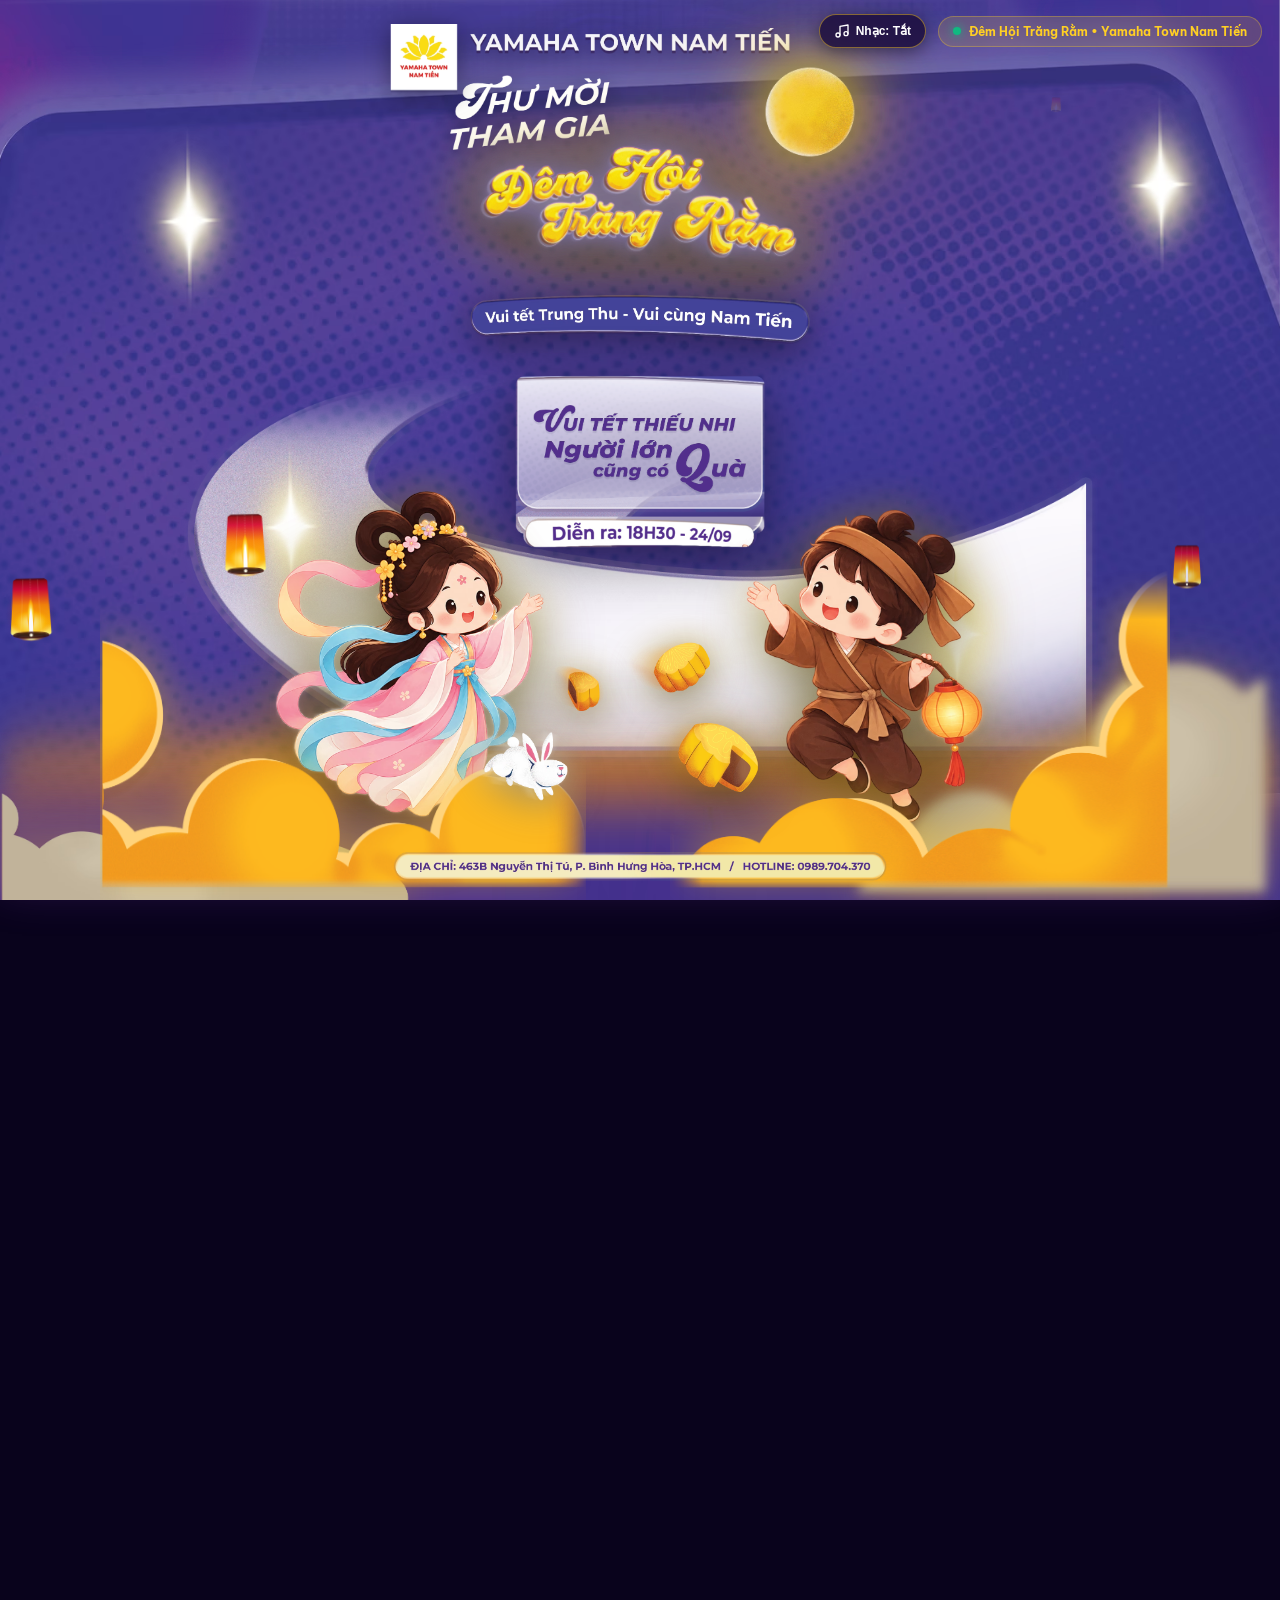
==== index.html @ 553f5dbb "fix(ios): prevent auto-zoom distortion on iPhone inputs with 16px font and viewport controls" ====
<!DOCTYPE html>
<html lang="vi">
<head>
  <meta charset="UTF-8">
  <meta name="viewport" content="width=device-width, initial-scale=1.0, maximum-scale=1.0, user-scalable=no, viewport-fit=cover">
  <title>Đêm Hội Trăng Rằm - Vui Tết Trung Thu | Yamaha Town Nam Tiến</title>
  <link rel="preconnect" href="https://fonts.googleapis.com">
  <link rel="preconnect" href="https://fonts.gstatic.com" crossorigin>
  <link href="https://fonts.googleapis.com/css2?family=Be+Vietnam+Pro:ital,wght@0,400;0,600;0,700;0,800;0,900;1,700&family=Montserrat:wght@700;800;900&display=swap" rel="stylesheet">
  <link rel="stylesheet" href="styles.css?v=5.7">
  <link rel="stylesheet" href="sky-lanterns.css?v=5.7">
</head>
<body>

  <!-- Floating Control Bar -->
  <header class="top-controls">
    <div class="control-group">


      <button id="btnMusic" class="ctrl-btn" title="Bật/Tắt âm thanh Trung Thu">
        <svg class="ctrl-icon" id="iconMusic" viewBox="0 0 24 24" fill="none" stroke="currentColor" stroke-width="2">
          <path d="M9 18V5l12-2v13"/>
          <circle cx="6" cy="18" r="3"/>
          <circle cx="18" cy="16" r="3"/>
        </svg>
        <span id="musicText" class="btn-text">Nhạc: Tắt</span>
      </button>
    </div>

    <div class="brand-badge-pill">
      <span class="pulse-dot"></span>
      <span>Đêm Hội Trăng Rằm • Yamaha Town Nam Tiến</span>
    </div>
  </header>

  <!-- LAYER 2: THE UPPER STAGE CURTAIN (Z-INDEX: 30) -->
  <div class="hero-curtain-wrapper" id="heroCurtainWrapper">
    <div class="festival-stage-curtain" id="festivalStage">

      <!-- DOOR BG LEFT (50VW) -->
      <div class="curtain-door-bg door-left" id="doorBgLeft">
        <div class="door-inner-bg">
          <img src="element/image-idea/nen.avif" alt="Bầu trời đêm Trung Thu" class="layer-img full-fit">
          <img src="element/image-idea/khung%20hinh%20dai.avif" alt="Khung hình không gian" class="layer-img full-fit" style="position: absolute; inset: 0;">
          <img src="element/image-idea/khung%20hinh%20giua.avif" alt="Khung chấm bi neon" class="layer-img full-fit" style="position: absolute; inset: 0;">
          <img src="element/image-idea/anh%20sang.avif" alt="Tia sáng neon" class="layer-img" style="position: absolute; top: -5%; left: -10%; width: 120%;">
        </div>
      </div>

      <!-- DOOR BG RIGHT (50VW) -->
      <div class="curtain-door-bg door-right" id="doorBgRight">
        <div class="door-inner-bg">
          <img src="element/image-idea/nen.avif" alt="Bầu trời đêm Trung Thu" class="layer-img full-fit">
          <img src="element/image-idea/khung%20hinh%20dai.avif" alt="Khung hình không gian" class="layer-img full-fit" style="position: absolute; inset: 0;">
          <img src="element/image-idea/khung%20hinh%20giua.avif" alt="Khung chấm bi neon" class="layer-img full-fit" style="position: absolute; inset: 0;">
          <img src="element/image-idea/anh%20sang.avif" alt="Tia sáng neon" class="layer-img" style="position: absolute; top: -5%; left: -10%; width: 120%;">
        </div>
      </div>

      <!-- LEFT MOVING GROUP (CHỊ HẰNG + MÂY TRÁI + LOGO) -->
      <div class="door-moving-group group-left" id="doorLeftGroup">
        <div class="layer-item layer-logo" data-order="6">
          <img src="element/image-idea/LOGO%20yamaha%20town%20NT.avif" alt="Logo Yamaha Town Nam Tiến" class="layer-img">
        </div>
        <div class="layer-item star-sparkle star-1" style="left: 12%; top: 14%;">
          <img src="element/image-idea/ngoi%20sao.avif" alt="Ngôi sao" class="sparkle-img">
        </div>
        <div class="layer-item star-sparkle star-4" style="left: 20%; top: 48%;">
          <img src="element/image-idea/ngoi%20sao.avif" alt="Ngôi sao" class="sparkle-img">
        </div>
        <div class="layer-item layer-chi-hang" data-order="13" id="charChiHang" title="Chị Hằng chúc mừng Tết Trung Thu">
          <img src="element/image-idea/chi%20hang.avif" alt="Chị Hằng" class="layer-img char-hover">
          <div class="char-bubble char-bubble-left">
            <span>✨ Chị Hằng chúc bạn Trung Thu đầm ấm, ngập tràn lộc may!</span>
          </div>
        </div>
        <div class="layer-item cloud-left" id="cloudLeft">
          <img src="element/image-idea/may-left.png" alt="Mây vàng Chị Hằng" class="layer-img">
        </div>
        <!-- Deep Corner Clouds for Desktop (Billowing in bottom-left corner) -->
        <div class="layer-item cloud-corner-left" id="cloudCornerLeft" aria-hidden="true">
          <picture>
            <source srcset="element/image-idea/may6.avif" type="image/avif">
            <img src="element/image-idea/may6.png" alt="Mây cuộn góc trái" class="layer-img">
          </picture>
        </div>
        <!-- Thỏ Ngọc sitting on top of the cloud in front of Chị Hằng -->
        <div class="layer-item layer-tho-ngoc" data-order="18" id="thoNgoc" title="Bấm vào Thỏ Ngọc để chào hỏi!">
          <picture>
            <source srcset="element/image-idea/tho%20ngoc.avif" type="image/avif">
            <img src="element/image-idea/tho%20ngoc.png" alt="Thỏ Ngọc cung trăng" class="layer-img rabbit-bobbing">
          </picture>
          <div class="rabbit-dialogue" id="rabbitDialogue">
            <span>Thỏ Ngọc chào bạn! Chúc vạn sự như ý!</span>
          </div>
        </div>
      </div>

      <!-- RIGHT MOVING GROUP (CHÚ CUỘI + MÂY PHẢI + TRĂNG) -->
      <div class="door-moving-group group-right" id="doorRightGroup">
        <div class="layer-item layer-trang" data-order="5" id="moonElement">
          <img src="element/image-idea/trang.avif" alt="Mặt trăng rằm tháng 8" class="layer-img moon-spin-glow">
          <div class="moon-aura"></div>
        </div>
        <div class="layer-item star-sparkle star-2" style="left: 88%; top: 10%;">
          <img src="element/image-idea/ngoi%20sao.avif" alt="Ngôi sao" class="sparkle-img">
        </div>
        <div class="layer-item star-sparkle star-3" style="left: 72%; top: 60%;">
          <img src="element/image-idea/ngoi%20sao.avif" alt="Ngôi sao" class="sparkle-img">
        </div>
        <div class="layer-item layer-chu-cuoi" data-order="14" id="charChuCuoi" title="Chú Cuội rước đèn Trung Thu">
          <img src="element/image-idea/chu%20cuoi.avif" alt="Chú Cuội" class="layer-img char-hover">
          <div class="char-bubble char-bubble-right">
            <span>🏮 Chú Cuội rủ bạn ghé Yamaha Nam Tiến nhận quà nha!</span>
          </div>
        </div>
        <div class="layer-item cloud-right" id="cloudRight">
          <img src="element/image-idea/may-right.png" alt="Mây vàng Chú Cuội" class="layer-img">
        </div>
        <!-- Deep Corner Clouds for Desktop (Billowing in bottom-right corner) -->
        <div class="layer-item cloud-corner-right" id="cloudCornerRight" aria-hidden="true">
          <picture>
            <source srcset="element/image-idea/may5.avif" type="image/avif">
            <img src="element/image-idea/may5.png" alt="Mây cuộn góc phải" class="layer-img">
          </picture>
        </div>
        <!-- Bánh 1 sitting on top of the golden cloud under Chú Cuội -->
        <div class="layer-item layer-cake cake-1" data-order="17" id="cake1" title="Click nhận quà đặc biệt!">
          <picture>
            <source srcset="element/image-idea/banh%201.avif" type="image/avif">
            <img src="element/image-idea/banh%201.png" alt="Bánh trung thu 1" class="layer-img cake-hover">
          </picture>
          <span class="cake-hint">Bánh Trăng Vàng</span>
        </div>
      </div>

      <!-- CENTER CONTENT GROUP (FADES OUT) -->
      <div class="door-center-group" id="doorCenterGroup">
        <div class="layer-item layer-brand-title" data-order="7">
          <img src="element/image-idea/yamaha%20town%20NT.avif" alt="YAMAHA TOWN NAM TIẾN" class="layer-img">
        </div>
        <div class="layer-item layer-thu-moi" data-order="8">
          <img src="element/image-idea/thu%20moi%20tham%20gia.avif" alt="Thư mời tham gia" class="layer-img">
        </div>
        <div class="layer-item layer-dem-hoi" data-order="9" id="titleDemHoi">
          <img src="element/image-idea/dem%20hoi%20trang%20ram.avif" alt="Đêm Hội Trăng Rằm" class="layer-img title-floating">
        </div>
        <div class="layer-item layer-ribbon-tagline" data-order="10">
          <img src="element/image-idea/vui%20tet%20trung%20thu%20vui%20vung%20nam%20tien.avif" alt="Vui tết Trung Thu - Vui cùng Nam Tiến" class="layer-img">
        </div>
        <div class="layer-item layer-cung-duong" data-order="11">
          <img src="element/image-idea/cung%20duong.avif" alt="Cung đường ngân hà" class="layer-img road-shimmer">
        </div>
        <section class="layer-item layer-invitation-card" data-order="12" id="invitationCard" title="Bấm vào thiệp để cuộn xuống đăng ký nhận quà!">
          <div class="invitation-card-inner card-clickable" id="btnOpenRegister">
            <img src="element/image-idea/the-card-bg-pill.png" alt="Khung thiệp mời" class="invitation-bg-img">
            <picture class="invitation-text-picture">
              <source srcset="element/image-idea/vui%20tet%20trung%20thu%20nguoi%20lon%20cung%20co%20qua.avif" type="image/avif">
              <img src="element/image-idea/vui%20tet%20trung%20thu%20nguoi%20lon%20cung%20co%20qua.png" 
                   alt="Vui Tết Thiếu Nhi - Người Lớn Cũng Có Quà" 
                   class="invitation-text-img">
            </picture>
          </div>
        </section>
        <div class="layer-item layer-cake cake-3" data-order="15" id="cake3" title="Click nhận quà bất ngờ!">
          <picture>
            <source srcset="element/image-idea/banh%203.avif" type="image/avif">
            <img src="element/image-idea/banh%203.png" alt="Bánh trung thu 3" class="layer-img cake-hover">
          </picture>
          <span class="cake-hint">Bấm mở quà</span>
        </div>
        <div class="layer-item layer-cake cake-2" data-order="16" id="cake2" title="Click nhận quà bất ngờ!">
          <picture>
            <source srcset="element/image-idea/banh%202.avif" type="image/avif">
            <img src="element/image-idea/banh%202.png" alt="Bánh trung thu 2" class="layer-img cake-hover">
          </picture>
          <span class="cake-hint">Bấm mở quà</span>
        </div>
        <div class="layer-item stage-cloud-glow" id="stageCloudGlow"></div>
        <div class="layer-item cloud-dream-blur" id="cloudDreamBlur"></div>
        <div class="layer-item layer-frame-strip">
          <img src="element/image-idea/frame.avif" alt="Chân viền" class="layer-img full-fit">
        </div>
      </div>

      <!-- Minimalist Bottom Center Scroll Indicator -->
      <div class="scroll-hint-minimal" id="scrollHint" role="button" tabindex="0" title="Cuộn xuống để mở hội">
        <span class="scroll-hint-text">Cuộn xuống</span>
        <svg class="scroll-hint-icon" viewBox="0 0 24 24" fill="none" stroke="currentColor" stroke-width="2.2" stroke-linecap="round" stroke-linejoin="round">
          <polyline points="6 9 12 15 18 9"></polyline>
        </svg>
      </div>

    </div>
  </div>

  <!-- BOTTOM HOTLINE BAR - Nằm ngoài heroCurtainWrapper để z-index không bị giới hạn bởi stacking context cha -->
  <footer class="layer-dia-chi" data-order="19" id="heroDiaChi">
    <a href="tel:0989704370" class="hotline-link" title="Gọi Hotline Yamaha Nam Tiến">
      <picture>
        <source srcset="element/image-idea/dia%20chi%20hoteline.avif" type="image/avif">
        <img src="element/image-idea/dia%20chi%20hoteline.png" alt="Địa chỉ: 463B Nguyễn Thị Tú, P. Bình Hưng Hòa, TP.HCM / HOTLINE: 0989.704.370" class="layer-img">
      </picture>
    </a>
  </footer>

  <!-- =======================================================
       REGISTRATION SECTION (INLINE SCROLL-DOWN FORM)
       ======================================================= -->
  <section class="section-register" id="sectionRegister">
    <!-- Starry Cosmic Background for Form (Chill Stars & Depth Behind Registration Form) -->
    <div class="form-cosmic-universe" aria-hidden="true">
      <div class="cosmic-nebula nebula-1"></div>
      <div class="cosmic-nebula nebula-2"></div>
      <span class="cosmic-star star-s1" style="top: 6%; left: 10%;"></span>
      <span class="cosmic-star star-s2" style="top: 12%; left: 86%;"></span>
      <span class="cosmic-star star-s3" style="top: 22%; left: 18%;"></span>
      <span class="cosmic-star star-s4" style="top: 30%; left: 92%;"></span>
      <span class="cosmic-star star-s5" style="top: 39%; left: 7%;"></span>
      <span class="cosmic-star star-s6" style="top: 48%; left: 82%;"></span>
      <span class="cosmic-star star-s7" style="top: 57%; left: 15%;"></span>
      <span class="cosmic-star star-s8" style="top: 66%; left: 89%;"></span>
      <span class="cosmic-star star-s9" style="top: 75%; left: 22%;"></span>
      <span class="cosmic-star star-s10" style="top: 83%; left: 74%;"></span>
      <span class="cosmic-star star-s11" style="top: 91%; left: 11%;"></span>
      <span class="cosmic-star star-s12" style="top: 95%; left: 85%;"></span>
    </div>

    <div class="register-container">
      
      <!-- Section Decorative Header -->
      <div class="section-header">
        <div class="header-pill">
          <span class="pill-sparkle"></span>
          <span>ĐĂNG KÝ THAM DỰ & NHẬN QUÀ</span>
          <span class="pill-sparkle"></span>
        </div>
        <h2 class="section-title">VUI TẾT TRUNG THU CÙNG NAM TIẾN</h2>
        <p class="section-desc">Đến tham gia "Đêm Hội Trăng Rằm" để rước đèn, phá cỗ và nhận ngay quà tặng đặc biệt!</p>
      </div>

      <!-- Registration Form Box -->
      <div class="form-wrapper frosted-glass-deep" id="formWrapperCard">
        <div class="form-card-header">
          <div class="rabbit-avatar"></div>
          <h3>ĐĂNG KÝ CHECK-IN NHẬN QUÀ</h3>
          <p>Điền thông tin bên dưới để nhận mã quà tặng ưu tiên tại quầy đón khách</p>
        </div>

        <form class="register-form" id="registerForm" onsubmit="event.preventDefault(); submitForm();">
          <div class="form-row">
            <div class="form-group">
              <label for="txtName">Họ và tên của bạn *</label>
              <input type="text" id="txtName" placeholder="Ví dụ: Nguyễn Văn A" required autocomplete="name">
            </div>

            <div class="form-group">
              <label for="txtPhone">Số điện thoại nhận mã quà *</label>
              <input type="tel" id="txtPhone" placeholder="Ví dụ: 0989 704 370" required pattern="[0-9]{10,11}" autocomplete="tel">
            </div>
          </div>

          <button type="submit" class="submit-btn shimmer-fx">
            <span>XÁC NHẬN ĐĂNG KÝ NHẬN QUÀ NGAY</span>
          </button>
        </form>

        <div class="form-success-message" id="successBox" style="display: none;">
          <div class="success-icon"></div>
          <h4>ĐĂNG KÝ THÀNH CÔNG!</h4>
          <p>Mã nhận quà của bạn:</p>
          <div class="gift-code-badge">
            <span class="gift-code">YAMAHA-TRUNGTHU-888</span>
          </div>
          <p class="success-note">Vui lòng chụp lại màn hình hoặc lưu mã để check-in tại showroom Yamaha Nam Tiến vào ngày 24/09 để nhận quà bạn nhé!</p>
          <button type="button" class="btn-scroll-top" onclick="window.scrollTo({ top: 0, behavior: 'smooth' })">
            ↑ Quay lại đầu trang
          </button>
        </div>

        <!-- 2 Side-by-Side Action Buttons: Google Maps & Facebook Fanpage -->
        <div class="form-quick-actions">
          <a href="https://maps.app.goo.gl/VFrR3ZFQc4GeNnWLA" target="_blank" rel="noopener noreferrer" class="action-btn btn-map" title="Xem chỉ đường trên Google Maps">
            <span class="btn-icon">
              <svg class="map-svg-icon" viewBox="0 0 24 24" width="20" height="20" fill="currentColor">
                <path d="M12 2C8.13 2 5 5.13 5 9c0 5.25 7 13 7 13s7-7.75 7-13c0-3.87-3.13-7-7-7zm0 9.5c-1.38 0-2.5-1.12-2.5-2.5s1.12-2.5 2.5-2.5 2.5 1.12 2.5 2.5-1.12 2.5-2.5 2.5z"/>
              </svg>
            </span>
            <div class="action-btn-text">
              <span class="btn-subtitle">Chỉ đường tới showroom</span>
              <strong class="btn-title">Google Maps</strong>
            </div>
          </a>
          <button type="button" class="action-btn btn-fanpage" id="btnOpenFanpageModal" title="Xem các Fanpage chính thức">
            <span class="btn-icon">
              <svg class="fb-svg-icon" viewBox="0 0 24 24" width="20" height="20" fill="currentColor">
                <path d="M24 12.073c0-6.627-5.373-12-12-12s-12 5.373-12 12c0 5.99 4.388 10.954 10.125 11.854v-8.385H7.078v-3.47h3.047V9.43c0-3.007 1.792-4.669 4.533-4.669 1.312 0 2.686.235 2.686.235v2.953H15.83c-1.491 0-1.956.925-1.956 1.874v2.25h3.328l-.532 3.47h-2.796v8.385C19.612 23.027 24 18.062 24 12.073z"/>
              </svg>
            </span>
            <div class="action-btn-text">
              <span class="btn-subtitle">Theo dõi sự kiện</span>
              <strong class="btn-title">Fanpage chính thức</strong>
            </div>
          </button>
        </div>
      </div>

      <!-- Bottom Brand Signature -->
      <div class="register-footer">
        <p class="copyright-text">© 2026 YAMAHA TOWN NAM TIẾN • ĐÊM HỘI TRĂNG RẰM</p>
        <p class="slogan-text">Vui Tết Trung Thu - Người Lớn Cũng Có Quà</p>
      </div>

    </div>
  </section>

  <!-- Lucky Gift Popup when clicking mooncakes -->
  <div class="gift-toast" id="giftToast">
    <div class="gift-toast-icon"></div>
    <div class="gift-toast-content">
      <strong id="toastTitle">Bạn nhận được quà bí mật!</strong>
      <p id="toastDesc">Hộp bánh Kinh Đô Trăng Vàng cao cấp đang chờ bạn tại quầy check-in!</p>
    </div>
  </div>

  <!-- Modal Fanpage Chính Thức (Chọn Yamaha Nam Tiến hoặc Nam Tiến Motor) -->
  <div class="fanpage-modal-overlay" id="fanpageModal" role="dialog" aria-modal="true" aria-labelledby="fanpageModalTitle" hidden>
    <div class="fanpage-modal-backdrop" id="fanpageModalBackdrop"></div>
    <div class="fanpage-modal-card frosted-glass-deep">
      <button type="button" class="fanpage-modal-close" id="btnCloseFanpageModal" aria-label="Đóng bảng chọn Fanpage">
        <svg viewBox="0 0 24 24" width="18" height="18" stroke="currentColor" stroke-width="2.5" fill="none" stroke-linecap="round" stroke-linejoin="round">
          <line x1="18" y1="6" x2="6" y2="18"></line>
          <line x1="6" y1="6" x2="18" y2="18"></line>
        </svg>
      </button>

      <div class="fanpage-modal-header">
        <div class="fanpage-modal-badge">
          <svg class="fb-badge-icon" viewBox="0 0 24 24" width="16" height="16" fill="currentColor">
            <path d="M24 12.073c0-6.627-5.373-12-12-12s-12 5.373-12 12c0 5.99 4.388 10.954 10.125 11.854v-8.385H7.078v-3.47h3.047V9.43c0-3.007 1.792-4.669 4.533-4.669 1.312 0 2.686.235 2.686.235v2.953H15.83c-1.491 0-1.956.925-1.956 1.874v2.25h3.328l-.532 3.47h-2.796v8.385C19.612 23.027 24 18.062 24 12.073z"/>
          </svg>
          <span>HỆ THỐNG TRUYỀN THÔNG</span>
        </div>
        <h3 class="fanpage-modal-title" id="fanpageModalTitle">FANPAGE CHÍNH THỨC</h3>
        <p class="fanpage-modal-desc">Kết nối với hệ thống Nam Tiến trên Facebook để nhận thông tin ưu đãi & quà tặng nhanh nhất:</p>
      </div>

      <div class="fanpage-modal-list">
        <!-- Fanpage 1: Yamaha Town Nam Tiến -->
        <a href="https://www.facebook.com/yamahatownnamtien.official?locale=vi_VN" target="_blank" rel="noopener noreferrer" class="fanpage-option-card opt-yamaha" title="Truy cập Fanpage Yamaha Town Nam Tiến">
          <div class="option-icon-box">
            <svg class="option-fb-icon" viewBox="0 0 24 24" width="24" height="24" fill="currentColor">
              <path d="M24 12.073c0-6.627-5.373-12-12-12s-12 5.373-12 12c0 5.99 4.388 10.954 10.125 11.854v-8.385H7.078v-3.47h3.047V9.43c0-3.007 1.792-4.669 4.533-4.669 1.312 0 2.686.235 2.686.235v2.953H15.83c-1.491 0-1.956.925-1.956 1.874v2.25h3.328l-.532 3.47h-2.796v8.385C19.612 23.027 24 18.062 24 12.073z"/>
            </svg>
          </div>
          <div class="option-info">
            <span class="option-tag tag-yamaha">Đại lý Yamaha 3S chính hãng</span>
            <h4 class="option-name">Yamaha Town Nam Tiến</h4>
            <p class="option-detail">Sự kiện Đêm Hội Trăng Rằm & bốc thăm trúng thưởng xe máy</p>
          </div>
          <div class="option-arrow">
            <svg viewBox="0 0 24 24" width="20" height="20" fill="none" stroke="currentColor" stroke-width="2.5" stroke-linecap="round" stroke-linejoin="round">
              <line x1="7" y1="17" x2="17" y2="7"></line>
              <polyline points="7 7 17 7 17 17"></polyline>
            </svg>
          </div>
        </a>

        <!-- Fanpage 2: Nam Tiến Motor -->
        <a href="https://www.facebook.com/namtienmotor/" target="_blank" rel="noopener noreferrer" class="fanpage-option-card opt-namtien" title="Truy cập Fanpage Nam Tiến Motor">
          <div class="option-icon-box">
            <svg class="option-fb-icon" viewBox="0 0 24 24" width="24" height="24" fill="currentColor">
              <path d="M24 12.073c0-6.627-5.373-12-12-12s-12 5.373-12 12c0 5.99 4.388 10.954 10.125 11.854v-8.385H7.078v-3.47h3.047V9.43c0-3.007 1.792-4.669 4.533-4.669 1.312 0 2.686.235 2.686.235v2.953H15.83c-1.491 0-1.956.925-1.956 1.874v2.25h3.328l-.532 3.47h-2.796v8.385C19.612 23.027 24 18.062 24 12.073z"/>
            </svg>
          </div>
          <div class="option-info">
            <span class="option-tag tag-motor">Hệ thống Xe Máy Nam Tiến</span>
            <h4 class="option-name">Nam Tiến Motor</h4>
            <p class="option-detail">Bảng giá xe mới nhất, trả góp 0% & ưu đãi toàn hệ thống</p>
          </div>
          <div class="option-arrow">
            <svg viewBox="0 0 24 24" width="20" height="20" fill="none" stroke="currentColor" stroke-width="2.5" stroke-linecap="round" stroke-linejoin="round">
              <line x1="7" y1="17" x2="17" y2="7"></line>
              <polyline points="7 7 17 7 17 17"></polyline>
            </svg>
          </div>
        </a>
      </div>

      <div class="fanpage-modal-footer">
        <p>✨ Bấm theo dõi Fanpage để nhận thông báo trúng thưởng mới nhất!</p>
      </div>
    </div>
  </div>

  <!-- Lenis Smooth Scroll, GSAP 3 & ScrollTrigger for Silky Smooth Choreography -->
  <script src="vendor/lenis.min.js"></script>
  <script src="vendor/gsap.min.js"></script>
  <script src="vendor/ScrollTrigger.min.js"></script>
  <script src="script.js?v=5.7"></script>
  <script src="sky-lanterns.js?v=5.7" defer></script>
</body>
</html>
---- styles.css ----
/* ==========================================================================
   TẾT TRUNG THU - YAMAHA TOWN NAM TIẾN LANDING PAGE STYLES
   Pixel-Accurate to flyer-mattruoc.pdf
   Mobile Fullscreen Edge-to-Edge Experience
   Silky Smooth Stretched-Out Gentle Animations
   ========================================================================== */

/* --------------------------------------------------------------------------
   CSS VARIABLES & DESIGN TOKENS
   -------------------------------------------------------------------------- */
:root {
  /* Brand & Festival Palette */
  --primary-gold: #ffcf24;
  --secondary-gold: #ffa800;
  --deep-purple: #130a2a;
  --mid-purple: #23124d;
  --bright-neon: #a855f7;
  --cyan-beam: #38bdf8;
  --hotline-red: #e11d48;
  --white: #ffffff;

  /* Glassmorphism */
  --glass-bg: rgba(255, 255, 255, 0.12);
  --glass-border: rgba(255, 255, 255, 0.4);
  --glass-glow: 0 8px 32px 0 rgba(112, 0, 255, 0.35);

  /* Silky Gentle Easing Curves */
  --ease-gentle: cubic-bezier(0.16, 1, 0.3, 1);
  --ease-spring: cubic-bezier(0.34, 1.56, 0.64, 1);
  --ease-bounce: cubic-bezier(0.68, -0.55, 0.265, 1.55);
  --ease-float: cubic-bezier(0.45, 0.05, 0.55, 0.95);
}

/* --------------------------------------------------------------------------
   RESET & FOUNDATIONS
   -------------------------------------------------------------------------- */
*, *::before, *::after {
  margin: 0;
  padding: 0;
  box-sizing: border-box;
  -webkit-tap-highlight-color: transparent;
}

html {
  overflow-x: hidden;
  touch-action: pan-y;
  -webkit-text-size-adjust: 100%;
  text-size-adjust: 100%;
}

body {
  width: 100%;
  font-family: 'Be Vietnam Pro', sans-serif;
  background: #09031c;
  color: var(--white);
  overflow-x: hidden;
  min-height: 100vh;
  min-height: 100dvh;
  touch-action: pan-y;
  -webkit-text-size-adjust: 100%;
  text-size-adjust: 100%;
}

input, textarea, select, button {
  touch-action: manipulation;
}

/* --------------------------------------------------------------------------
   FLOATING TOP CONTROL BAR
   -------------------------------------------------------------------------- */
.top-controls {
  position: fixed;
  top: 14px;
  right: 18px;
  display: flex;
  align-items: center;
  gap: 12px;
  z-index: 1000;
  pointer-events: auto;
}

.control-group {
  display: flex;
  align-items: center;
  gap: 8px;
}

.ctrl-btn {
  display: inline-flex;
  align-items: center;
  gap: 6px;
  background: rgba(26, 12, 58, 0.82);
  color: #fff;
  border: 1px solid rgba(255, 207, 36, 0.45);
  padding: 8px 14px;
  border-radius: 999px;
  font-size: 12px;
  font-weight: 700;
  cursor: pointer;
  backdrop-filter: blur(12px);
  -webkit-backdrop-filter: blur(12px);
  box-shadow: 0 4px 18px rgba(0, 0, 0, 0.45);
  transition: all 0.25s var(--ease-gentle);
  user-select: none;
}

.ctrl-btn:hover {
  background: rgba(43, 19, 96, 0.95);
  border-color: var(--primary-gold);
  transform: translateY(-2px);
  box-shadow: 0 6px 22px rgba(255, 207, 36, 0.35);
}

.ctrl-btn:active {
  transform: translateY(0) scale(0.97);
}

.ctrl-icon {
  width: 16px;
  height: 16px;
  stroke-linecap: round;
  stroke-linejoin: round;
}

.brand-badge-pill {
  display: flex;
  align-items: center;
  gap: 8px;
  background: rgba(255, 207, 36, 0.15);
  border: 1px solid rgba(255, 207, 36, 0.3);
  padding: 7px 14px;
  border-radius: 999px;
  font-size: 11.5px;
  font-weight: 700;
  color: var(--primary-gold);
  backdrop-filter: blur(10px);
  -webkit-backdrop-filter: blur(10px);
}

.pulse-dot {
  width: 8px;
  height: 8px;
  border-radius: 50%;
  background: #10b981;
  box-shadow: 0 0 10px #10b981;
  animation: pulseDot 2s infinite ease-in-out;
}

@keyframes pulseDot {
  0%, 100% { transform: scale(0.9); opacity: 0.8; }
  50% { transform: scale(1.3); opacity: 1; }
}

/* --------------------------------------------------------------------------
   CURTAIN HERO WRAPPER & SPLIT-DOOR STAGE (100DVH FULLSCREEN)
   -------------------------------------------------------------------------- */
.hero-curtain-wrapper {
  position: fixed;
  top: 0;
  left: 0;
  width: 100vw;
  height: 100vh;
  height: 100svh;
  height: 100dvh;
  z-index: 30;
  overflow: hidden;
  pointer-events: auto;
  contain: layout paint;
}

.festival-stage-curtain,
.festival-stage {
  position: absolute;
  inset: 0;
  width: 100%;
  height: 100%;
  overflow: hidden;
  background: transparent;
  isolation: isolate;
}

/* Double Doors for Background (Left 50vw & Right 50vw) */
.curtain-door-bg {
  position: absolute;
  top: 0;
  height: 100%;
  width: 50vw;
  overflow: hidden;
  z-index: 2;
  will-change: transform;
}

.curtain-door-bg.door-left {
  left: 0;
}

.curtain-door-bg.door-right {
  left: 50vw;
}

.door-inner-bg {
  position: absolute;
  top: 0;
  width: 100vw;
  height: 100dvh;
}

.door-left .door-inner-bg {
  left: 0;
}

.door-right .door-inner-bg {
  left: -50vw;
}

/* Door Moving Groups */
.door-moving-group {
  position: absolute;
  inset: 0;
  width: 100%;
  height: 100%;
  pointer-events: none;
  z-index: 25;
  will-change: transform;
}

.door-center-group {
  position: absolute;
  inset: 0;
  width: 100%;
  height: 100%;
  pointer-events: none;
  z-index: 20;
  will-change: transform, opacity;
}

.ambient-particles {
  position: fixed;
  top: 0;
  left: 0;
  width: 100%;
  height: 100%;
  pointer-events: none;
  z-index: 35;
}

/* Common Layer Element */
.layer-item {
  position: absolute;
  pointer-events: none;
  user-select: none;
  opacity: 1;
  visibility: visible;
  will-change: transform, opacity;
}

.layer-img {
  width: 100%;
  height: auto;
  display: block;
}

.layer-img.full-fit {
  width: 100%;
  height: 100%;
  object-fit: cover;
}

/* --------------------------------------------------------------------------
   INDIVIDUAL STAGE LAYERS (COORDINATES MATCHING FLYER)
   -------------------------------------------------------------------------- */

/* Layer 1: Background Universe (0.0s) */
.layer-nen {
  inset: 0;
  width: 100%;
  height: 100%;
  z-index: 1;
}

/* Twinkle Stars */
.star-sparkle {
  position: absolute;
  width: 5.5%;
  z-index: 4;
}

.sparkle-img {
  width: 100%;
  height: auto;
  filter: drop-shadow(0 0 12px #fff) drop-shadow(0 0 20px #ffea79);
  animation: starTwinkle 3s ease-in-out infinite alternate;
}

.star-1 .sparkle-img { animation-delay: 0.2s; }
.star-2 .sparkle-img { animation-delay: 1.1s; }
.star-3 .sparkle-img { animation-delay: 2.0s; }
.star-4 .sparkle-img { animation-delay: 1.6s; }

@keyframes starTwinkle {
  0% { transform: scale(0.7) rotate(0deg); opacity: 0.35; }
  50% { transform: scale(1.15) rotate(45deg); opacity: 1; }
  100% { transform: scale(0.8) rotate(90deg); opacity: 0.4; }
}

/* Layer 2: 3D Frames & Light Beam */
.layer-khung-dai {
  inset: 0;
  width: 100%;
  height: 100%;
  z-index: 2;
  opacity: 0.95;
}

.layer-khung-giua {
  inset: 0;
  width: 100%;
  height: 100%;
  z-index: 3;
  opacity: 0.85;
}

.layer-anh-sang {
  top: 14.5%;
  left: 0;
  width: 100%;
  z-index: 4;
}

/* Layer 3: Golden Full Moon */
.layer-trang {
  top: 3.5%;
  right: 2%;
  width: 35%;
  max-width: 180px;
  z-index: 5;
}

.moon-spin-glow {
  filter: drop-shadow(0 0 35px rgba(255, 215, 0, 0.75)) drop-shadow(0 0 70px rgba(255, 170, 0, 0.4));
  animation: moonGentlePulse 6s ease-in-out infinite alternate;
}

@keyframes moonGentlePulse {
  0% { transform: scale(1) translateY(0); filter: drop-shadow(0 0 30px rgba(255, 215, 0, 0.65)); }
  100% { transform: scale(1.03) translateY(-4px); filter: drop-shadow(0 0 50px rgba(255, 225, 50, 0.85)); }
}

/* Layer 4: Brand Header */
.layer-logo {
  top: max(12px, env(safe-area-inset-top));
  left: 4%;
  width: 13%;
  max-width: 75px;
  z-index: 6;
  filter: drop-shadow(0 4px 12px rgba(0, 0, 0, 0.4));
}

.layer-brand-title {
  top: max(16px, env(safe-area-inset-top));
  left: 19%;
  width: 63%;
  max-width: 320px;
  z-index: 6;
  filter: drop-shadow(0 4px 15px rgba(0, 0, 0, 0.5));
}

/* Layer 5: "THƯ MỜI THAM GIA" */
.layer-thu-moi {
  top: 7.2%;
  left: 14%;
  width: 32%;
  max-width: 160px;
  z-index: 8;
  filter: drop-shadow(0 4px 12px rgba(0, 0, 0, 0.5));
}

/* Layer 6: Grand 3D Festival Title "ĐÊM HỘI TRĂNG RẰM" */
.layer-dem-hoi {
  top: 9.2%;
  left: 50%;
  transform: translateX(-50%);
  width: 90%;
  max-width: 410px;
  z-index: 9;
}

.title-floating {
  filter: drop-shadow(0 12px 25px rgba(0, 0, 0, 0.6)) drop-shadow(0 0 30px rgba(255, 207, 36, 0.65));
  animation: titleGentleFloat 5s ease-in-out infinite alternate;
}

@keyframes titleGentleFloat {
  0% { transform: translateY(0); }
  100% { transform: translateY(-5px); }
}

/* Layer 7: Tagline Ribbon */
.layer-ribbon-tagline {
  top: 29.5%;
  left: 50%;
  transform: translateX(-50%);
  width: 78%;
  max-width: 340px;
  z-index: 10;
  filter: drop-shadow(0 8px 20px rgba(0, 0, 0, 0.5));
}

/* Layer 8: Celestial Road (Con đường ngân hà) */
.layer-cung-duong {
  top: 36.0%;
  left: -22%;
  width: 210%;
  height: auto;
  z-index: 11;
  -webkit-mask-image: radial-gradient(ellipse 85% 70% at 50% 50%, rgba(0, 0, 0, 1) 40%, rgba(0, 0, 0, 0.8) 60%, rgba(0, 0, 0, 0) 90%),
                      linear-gradient(to bottom, rgba(0, 0, 0, 1) 50%, rgba(0, 0, 0, 0.8) 70%, rgba(0, 0, 0, 0) 94%);
  mask-image: radial-gradient(ellipse 85% 70% at 50% 50%, rgba(0, 0, 0, 1) 40%, rgba(0, 0, 0, 0.8) 60%, rgba(0, 0, 0, 0) 90%),
              linear-gradient(to bottom, rgba(0, 0, 0, 1) 50%, rgba(0, 0, 0, 0.8) 70%, rgba(0, 0, 0, 0) 94%);
}

.road-shimmer {
  animation: roadGlow 4s ease-in-out infinite alternate;
}

@keyframes roadGlow {
  0% { filter: drop-shadow(0 0 10px rgba(255, 255, 255, 0.25)); }
  100% { filter: drop-shadow(0 0 25px rgba(168, 85, 247, 0.55)); }
}

/* Atmospheric Fluffy Clouds & Desktop Corner Clouds (Hidden on mobile) */
.cloud-m1,
.cloud-m5,
.cloud-m6,
.cloud-corner-left,
.cloud-corner-right {
  display: none;
}

/* Layer 9: THE CENTRAL INVITATION CARD (KÍNH MỜI) */
.layer-invitation-card {
  top: 37.5%;
  left: 50%;
  transform: translateX(-50%);
  width: 50%;
  max-width: 250px;
  z-index: 26;
  pointer-events: auto;
}

.invitation-card-inner {
  position: relative;
  width: 100%;
  cursor: pointer;
  transition: transform 0.35s var(--ease-spring), filter 0.35s var(--ease-gentle);
}

.invitation-card-inner:hover {
  transform: scale(1.035) translateY(-4px);
  filter: drop-shadow(0 15px 35px rgba(0, 0, 0, 0.6)) drop-shadow(0 0 25px rgba(255, 215, 0, 0.5));
}

.invitation-bg-img,
.invitation-img {
  width: 100%;
  height: auto;
  display: block;
  filter: drop-shadow(0 12px 28px rgba(0, 0, 0, 0.45));
}

.invitation-text-picture {
  position: absolute;
  top: 17.4%;
  left: 50%;
  transform: translateX(-50%);
  width: 85.6%;
  display: block;
  pointer-events: none;
}

.invitation-text-img {
  width: 100%;
  height: auto;
  display: block;
}

/* --------------------------------------------------------------------------
   MINIMALIST BOTTOM CENTER SCROLL INDICATOR
   -------------------------------------------------------------------------- */
.scroll-hint-minimal {
  position: absolute;
  bottom: 76px;
  bottom: max(76px, calc(env(safe-area-inset-bottom, 0px) + 70px));
  left: 50%;
  transform: translateX(-50%);
  display: inline-flex;
  flex-direction: column;
  align-items: center;
  justify-content: center;
  white-space: nowrap;
  gap: 2px;
  background: transparent;
  border: none;
  box-shadow: none;
  padding: 4px 10px;
  color: #ffffff;
  z-index: 55;
  pointer-events: auto;
  cursor: pointer;
  user-select: none;
  animation: scrollHintFloat 2.4s ease-in-out infinite;
  transition: transform 0.25s ease, opacity 0.25s ease;
}

.scroll-hint-minimal:hover,
.scroll-hint-minimal:focus-visible {
  opacity: 1;
  transform: translateX(-50%) translateY(2px);
  outline: none;
}

.scroll-hint-minimal:hover .scroll-hint-text,
.scroll-hint-minimal:hover .scroll-hint-icon {
  color: #fff;
  stroke: #fff;
  filter: drop-shadow(0 0 6px rgba(255, 255, 255, 0.7));
}

.scroll-hint-text {
  font-family: 'Montserrat', sans-serif;
  font-size: 8.5px;
  font-weight: 700;
  letter-spacing: 1.5px;
  text-transform: uppercase;
  color: #ffffff;
  text-shadow: 
    0 1px 3px rgba(0, 0, 0, 0.95),
    0 0 8px rgba(0, 0, 0, 0.7);
  transition: color 0.2s ease;
}

.scroll-hint-icon {
  width: 11px;
  height: 11px;
  stroke: #ffffff;
  stroke-width: 2.4;
  display: block;
  filter: drop-shadow(0 1px 3px rgba(0, 0, 0, 0.9));
  animation: chevronBob 1.6s ease-in-out infinite;
  transition: stroke 0.2s ease;
}

@keyframes scrollHintFloat {
  0%, 100% {
    transform: translateX(-50%) translateY(0);
  }
  50% {
    transform: translateX(-50%) translateY(3px);
  }
}

@keyframes chevronBob {
  0%, 100% {
    transform: translateY(0);
    opacity: 0.75;
  }
  50% {
    transform: translateY(2.5px);
    opacity: 1;
  }
}

/* Layer 10: CHỊ HẰNG & CHÚ CUỘI */
.layer-chi-hang {
  top: auto;
  bottom: 8%;
  left: -14%;
  width: 56%;
  max-width: 290px;
  z-index: 30;
  pointer-events: auto;
  cursor: pointer;
}

.layer-chu-cuoi {
  top: auto;
  bottom: 8%;
  right: -8%;
  width: 53%;
  max-width: 280px;
  z-index: 30;
  pointer-events: auto;
  cursor: pointer;
}

.char-hover {
  filter: drop-shadow(0 15px 30px rgba(0, 0, 0, 0.5)) drop-shadow(0 0 20px rgba(255, 215, 0, 0.35));
  transition: transform 0.4s var(--ease-spring);
}

.layer-chi-hang:hover .char-hover {
  transform: scale(1.03) translateY(-4px);
}

.layer-chu-cuoi:hover .char-hover {
  transform: scale(1.03) translateY(-4px);
}

/* Idle Hover Animations for Characters */
.layer-chi-hang .char-hover {
  animation: chiHangGentleSway 5.5s ease-in-out infinite alternate;
}

.layer-chu-cuoi .char-hover {
  animation: chuCuoiGentleSway 4.8s ease-in-out infinite alternate;
}

@keyframes chiHangGentleSway {
  0% { transform: translateY(0) rotate(0deg); }
  50% { transform: translateY(-5px) rotate(0.8deg); }
  100% { transform: translateY(-9px) rotate(-0.5deg); }
}

@keyframes chuCuoiGentleSway {
  0% { transform: translateY(0) rotate(0deg); }
  50% { transform: translateY(-6px) rotate(-1deg); }
  100% { transform: translateY(-10px) rotate(1deg); }
}

/* Character Speech Bubbles */
.char-bubble {
  position: absolute;
  top: -24px;
  background: rgba(255, 255, 255, 0.96);
  color: #2b1055;
  padding: 8px 14px;
  border-radius: 14px;
  box-shadow: 0 8px 24px rgba(0, 0, 0, 0.4);
  font-size: 11.5px;
  font-weight: 700;
  line-height: 1.35;
  width: 170px;
  opacity: 0;
  pointer-events: none;
  transition: opacity 0.3s, transform 0.3s var(--ease-spring);
  z-index: 50;
}

.char-bubble-left {
  left: 20%;
  transform: translateY(10px);
}

.char-bubble-right {
  right: 15%;
  transform: translateY(10px);
}

.layer-chi-hang:hover .char-bubble,
.layer-chu-cuoi:hover .char-bubble {
  opacity: 1;
  transform: translateY(-8px);
}

/* Layer 11: Mooncakes */
.layer-cake {
  pointer-events: auto;
  cursor: pointer;
  z-index: 34;
}

.cake-hover {
  filter: drop-shadow(0 8px 20px rgba(0, 0, 0, 0.5)) drop-shadow(0 0 15px rgba(255, 207, 36, 0.4));
  transition: transform 0.3s var(--ease-spring);
}

.layer-cake:hover .cake-hover {
  transform: scale(1.15) translateY(-5px);
  filter: drop-shadow(0 12px 28px rgba(0, 0, 0, 0.6)) drop-shadow(0 0 25px rgba(255, 207, 36, 0.8));
}

.cake-hint {
  position: absolute;
  top: -22px;
  left: 50%;
  transform: translateX(-50%);
  background: rgba(26, 12, 58, 0.92);
  color: var(--primary-gold);
  padding: 3px 8px;
  border-radius: 999px;
  font-size: 9.5px;
  font-weight: 800;
  white-space: nowrap;
  border: 1px solid rgba(255, 207, 36, 0.5);
  opacity: 0;
  pointer-events: none;
  transition: opacity 0.25s, transform 0.25s;
}

.layer-cake:hover .cake-hint {
  opacity: 1;
  transform: translateX(-50%) translateY(-4px);
}

/* Individual Mooncake Coordinates */
.cake-3 {
  top: auto;
  bottom: 35%;
  left: 36%;
  width: 10%;
  max-width: 55px;
  z-index: 30;
}

.cake-2 {
  top: auto;
  bottom: 38%;
  left: 51%;
  width: 14%;
  max-width: 85px;
  z-index: 30;
}

.cake-1 {
  top: auto;
  bottom: 16%;
  left: 55%;
  width: 22%;
  max-width: 135px;
  z-index: 40;
}

/* Layer 12: Thỏ Ngọc */
.layer-tho-ngoc {
  top: auto;
  bottom: 21%;
  left: 20%;
  width: 20%;
  max-width: 115px;
  z-index: 40;
  pointer-events: auto;
  cursor: pointer;
}

.rabbit-bobbing {
  filter: drop-shadow(0 8px 20px rgba(0, 0, 0, 0.4)) drop-shadow(0 0 15px rgba(255, 255, 255, 0.6));
  animation: rabbitHop 3.2s ease-in-out infinite alternate;
  transition: transform 0.3s var(--ease-spring);
}

.layer-tho-ngoc:hover .rabbit-bobbing {
  transform: scale(1.12) translateY(-4px);
}

@keyframes rabbitHop {
  0% { transform: translateY(0) scale(1); }
  50% { transform: translateY(-4px) scale(1.02); }
  100% { transform: translateY(-7px) scale(1.01); }
}

.rabbit-dialogue {
  position: absolute;
  top: -24px;
  left: 50%;
  transform: translateX(-50%);
  background: rgba(255, 255, 255, 0.95);
  color: #2b1055;
  padding: 5px 10px;
  border-radius: 12px;
  font-size: 10px;
  font-weight: 800;
  white-space: nowrap;
  box-shadow: 0 6px 18px rgba(0, 0, 0, 0.3);
  opacity: 0;
  pointer-events: none;
  transition: opacity 0.25s;
}

.layer-tho-ngoc:hover .rabbit-dialogue {
  opacity: 1;
}

/* Layer 13: Golden Foreground Clouds & Hotline */
.cloud-layer {
  -webkit-mask-image: linear-gradient(to bottom, #000 0%, #000 60%, rgba(0, 0, 0, 0.75) 75%, transparent 95%);
  mask-image: linear-gradient(to bottom, #000 0%, #000 60%, rgba(0, 0, 0, 0.75) 75%, transparent 95%);
}

.stage-cloud-glow {
  bottom: 0;
  left: 0;
  width: 100%;
  height: 28%;
  background: radial-gradient(ellipse 95% 75% at 50% 100%, rgba(245, 165, 25, 0.95) 0%, rgba(230, 140, 20, 0.8) 45%, rgba(210, 110, 15, 0) 100%);
  z-index: 10;
  pointer-events: none;
  filter: blur(12px);
}

.cloud-left {
  position: absolute;
  bottom: 0;
  left: -4%;
  width: 58%;
  max-width: 300px;
  z-index: 35;
  pointer-events: none;
  filter: drop-shadow(0 -4px 18px rgba(255, 200, 30, 0.4));
}

.cloud-right {
  position: absolute;
  bottom: 0;
  right: -4%;
  width: 61%;
  max-width: 310px;
  z-index: 35;
  pointer-events: none;
  filter: drop-shadow(0 -4px 18px rgba(255, 200, 30, 0.4));
}

.cloud-dream-blur {
  position: absolute;
  bottom: 0;
  left: 0;
  width: 100%;
  height: 20%;
  background: radial-gradient(
    ellipse 100% 80% at 50% 100%, 
    rgba(255, 190, 35, 0.8) 0%, 
    rgba(240, 145, 20, 0.5) 40%, 
    rgba(220, 100, 15, 0.18) 70%, 
    transparent 100%
  );
  backdrop-filter: blur(14px);
  -webkit-backdrop-filter: blur(14px);
  -webkit-mask-image: linear-gradient(to top, #000 35%, rgba(0, 0, 0, 0.65) 70%, transparent 100%);
  mask-image: linear-gradient(to top, #000 35%, rgba(0, 0, 0, 0.65) 70%, transparent 100%);
  z-index: 12;
  pointer-events: none;
}

.layer-frame-strip {
  bottom: 0;
  left: 0;
  width: 100%;
  z-index: 20;
  -webkit-mask-image: linear-gradient(to top, rgba(0, 0, 0, 1) 60%, rgba(0, 0, 0, 0) 100%);
  mask-image: linear-gradient(to top, rgba(0, 0, 0, 1) 60%, rgba(0, 0, 0, 0) 100%);
}

.layer-dia-chi {
  position: fixed;
  bottom: 20px;
  bottom: max(20px, calc(env(safe-area-inset-bottom, 0px) + 16px));
  left: 50%;
  transform: translateX(-50%);
  width: 94%;
  max-width: 520px;
  z-index: 120;
  pointer-events: auto;
  padding: 0;
  user-select: none;
  opacity: 1;
  visibility: visible;
}

.hotline-link {
  display: block;
  width: 100%;
  transition: transform 0.2s ease, filter 0.2s ease;
}

.hotline-link:hover {
  transform: translateY(-2px);
  filter: brightness(1.1) drop-shadow(0 0 15px rgba(255, 207, 36, 0.6));
}

/* ==========================================================================
   ENERGIZED & ELEGANT SEQUENTIAL ENTRANCE ANIMATIONS (~4.8 SECONDS)
   Smooth, professional succession where each element unfolds seamlessly
   ========================================================================== */

/* Phase 1: Sky & Stars (0.0s) */
.anim-phase-1 {
  animation: entranceFadeIn 0.6s cubic-bezier(0.16, 1, 0.3, 1) 0.0s both;
}

/* Phase 2: 3D Perspective Geometry Frames & Laser Streak (0.25s) */
.anim-phase-2 {
  animation: entranceScaleIn 0.7s cubic-bezier(0.16, 1, 0.3, 1) 0.25s both;
}

/* Phase 3: Golden Full Moon Rise (0.55s) */
.anim-phase-3 {
  animation: entranceMoonRise 0.8s cubic-bezier(0.16, 1, 0.3, 1) 0.55s both;
}

/* Phase 4: Yamaha Logo & Nam Tiến Brand Title (0.85s) */
.anim-phase-4 {
  animation: entranceSlideDown 0.6s cubic-bezier(0.16, 1, 0.3, 1) 0.85s both;
}

/* Phase 5: "THƯ MỜI THAM GIA" Cursive Drop (1.15s) */
.anim-phase-5 {
  animation: entranceTiltIn 0.6s cubic-bezier(0.16, 1, 0.3, 1) 1.15s both;
}

/* Phase 6: Grand 3D "ĐÊM HỘI TRĂNG RẰM" Title (1.45s) */
.anim-phase-6 {
  animation: entrancePopTitle 0.75s cubic-bezier(0.16, 1, 0.3, 1) 1.45s both;
}

/* Phase 7: Tagline Ribbon Banner (1.85s) */
.anim-phase-7 {
  animation: entranceRibbon 0.65s cubic-bezier(0.16, 1, 0.3, 1) 1.85s both;
}

/* Phase 8: Celestial Pathway & Ambient Clouds (2.15s) */
.anim-phase-8 {
  animation: entranceRoadUnroll 0.75s cubic-bezier(0.16, 1, 0.3, 1) 2.15s both;
}

/* Phase 9: Central "KÍNH MỜI" Invitation Card (2.45s) */
.anim-phase-9 {
  animation: entranceCardFloat 0.75s cubic-bezier(0.16, 1, 0.3, 1) 2.45s both;
}

/* Phase 10: Chị Hằng & Chú Cuội Gentle Arrival (2.85s) */
.layer-chi-hang.anim-phase-10 {
  animation: entranceChiHang 0.8s cubic-bezier(0.16, 1, 0.3, 1) 2.85s both;
}

.layer-chu-cuoi.anim-phase-10 {
  animation: entranceChuCuoi 0.8s cubic-bezier(0.16, 1, 0.3, 1) 2.85s both;
}

/* Phase 11: The Festive Mooncakes (3.25s) */
.cake-3.anim-phase-11 {
  animation: entranceCakeDrop 0.55s cubic-bezier(0.16, 1, 0.3, 1) 3.25s both;
}
.cake-2.anim-phase-11 {
  animation: entranceCakeDrop 0.55s cubic-bezier(0.16, 1, 0.3, 1) 3.45s both;
}
.cake-1.anim-phase-11 {
  animation: entranceCakeDrop 0.6s cubic-bezier(0.16, 1, 0.3, 1) 3.65s both;
}

/* Phase 12: Adorable Jade Rabbit Thỏ Ngọc (3.85s) */
.anim-phase-12 {
  animation: entranceRabbitJump 0.65s cubic-bezier(0.16, 1, 0.3, 1) 3.85s both;
}

/* Phase 13: Golden Clouds, Dream Blur & Bottom Hotline Bar (4.15s) */
.anim-phase-13 {
  animation: entranceSlideUp 0.7s cubic-bezier(0.16, 1, 0.3, 1) 4.15s both;
}

/* --------------------------------------------------------------------------
   KEYFRAMES FOR GENTLE ENTRANCES
   -------------------------------------------------------------------------- */
@keyframes entranceFadeIn {
  from { opacity: 0; }
  to { opacity: 1; }
}

@keyframes entranceScaleIn {
  from {
    opacity: 0;
    transform: scale(0.92);
  }
  to {
    opacity: 1;
    transform: scale(1);
  }
}

@keyframes entranceMoonRise {
  from {
    opacity: 0;
    transform: translate3d(40px, -40px, 0) scale(0.75);
  }
  to {
    opacity: 1;
    transform: translate3d(0, 0, 0) scale(1);
  }
}

@keyframes entranceSlideDown {
  from {
    opacity: 0;
    transform: translate3d(0, -30px, 0);
  }
  to {
    opacity: 1;
    transform: translate3d(0, 0, 0);
  }
}

@keyframes entranceTiltIn {
  from {
    opacity: 0;
    transform: translate3d(0, -25px, 0) rotate(-4deg);
  }
  to {
    opacity: 1;
    transform: translate3d(0, 0, 0) rotate(0deg);
  }
}

@keyframes entrancePopTitle {
  from {
    opacity: 0;
    transform: translateX(-50%) scale(0.8) translateY(20px);
  }
  to {
    opacity: 1;
    transform: translateX(-50%) scale(1) translateY(0);
  }
}

@keyframes entranceRibbon {
  from {
    opacity: 0;
    transform: translateX(-50%) scaleX(0.85) translateY(15px);
  }
  to {
    opacity: 1;
    transform: translateX(-50%) scaleX(1) translateY(0);
  }
}

@keyframes entranceRoadUnroll {
  from {
    opacity: 0;
    transform: scale(0.92) translateY(25px);
  }
  to {
    opacity: 1;
    transform: scale(1) translateY(0);
  }
}

@keyframes entranceCardFloat {
  from {
    opacity: 0;
    transform: translateX(-50%) translateY(35px) scale(0.88);
  }
  to {
    opacity: 1;
    transform: translateX(-50%) translateY(0) scale(1);
  }
}

@keyframes entranceChiHang {
  from {
    opacity: 0;
    transform: translate3d(-60px, 15px, 0) scale(0.92);
  }
  to {
    opacity: 1;
    transform: translate3d(0, 0, 0) scale(1);
  }
}

@keyframes entranceChuCuoi {
  from {
    opacity: 0;
    transform: translate3d(60px, 15px, 0) scale(0.92);
  }
  to {
    opacity: 1;
    transform: translate3d(0, 0, 0) scale(1);
  }
}

@keyframes entranceCakeDrop {
  from {
    opacity: 0;
    transform: translateY(-25px) scale(0.8);
  }
  to {
    opacity: 1;
    transform: translateY(0) scale(1);
  }
}

@keyframes entranceRabbitJump {
  from {
    opacity: 0;
    transform: translateY(30px) scale(0.75);
  }
  to {
    opacity: 1;
    transform: translateY(0) scale(1);
  }
}

@keyframes entranceSlideUp {
  from {
    opacity: 0;
    transform: translateY(25px);
  }
  to {
    opacity: 1;
    transform: translateY(0);
  }
}



/* --------------------------------------------------------------------------
   SECTION 2: INLINE REGISTRATION FORM & FESTIVAL DETAILS (SCROLL-DOWN)
   -------------------------------------------------------------------------- */
.section-register {
  position: relative;
  width: 100%;
  min-height: 100dvh;
  margin-top: 0;
  background: radial-gradient(ellipse at 50% 0%, #29115b 0%, #150933 45%, #09031c 100%);
  border-top: 1.5px solid rgba(255, 207, 36, 0.4);
  box-shadow: 0 -15px 45px rgba(168, 85, 247, 0.25);
  padding: max(75px, env(safe-area-inset-top)) 20px 85px;
  z-index: 10;
  will-change: transform;
  overflow: hidden;
}

/* --------------------------------------------------------------------------
   FORM COSMIC UNIVERSE (Bầu trời đêm sao nhấp nháy chill chill & Chiều sâu vũ trụ)
   -------------------------------------------------------------------------- */
.form-cosmic-universe {
  position: absolute;
  inset: 0;
  width: 100%;
  height: 100%;
  overflow: hidden;
  pointer-events: none;
  z-index: 1;
}

/* Dải tinh vân mờ ảo tạo chiều sâu thăm thẳm cho bầu trời phía sau form */
.cosmic-nebula {
  position: absolute;
  border-radius: 50%;
  filter: blur(55px);
  opacity: 0.45;
  will-change: transform, opacity;
  animation: cosmicNebulaBreathe 11s ease-in-out infinite alternate;
}

.cosmic-nebula.nebula-1 {
  top: 12%;
  left: -15%;
  width: 320px;
  height: 320px;
  background: radial-gradient(circle, rgba(168, 85, 247, 0.32) 0%, rgba(139, 92, 246, 0.12) 55%, transparent 75%);
}

.cosmic-nebula.nebula-2 {
  bottom: 22%;
  right: -12%;
  width: 360px;
  height: 360px;
  background: radial-gradient(circle, rgba(255, 207, 36, 0.2) 0%, rgba(245, 158, 11, 0.08) 55%, transparent 75%);
  animation-duration: 13s;
  animation-delay: -5s;
}

@keyframes cosmicNebulaBreathe {
  0% { transform: scale(0.92) translate(0, 0); opacity: 0.32; }
  100% { transform: scale(1.08) translate(14px, -12px); opacity: 0.52; }
}

/* Đốm sáng ngôi sao nhỏ nhấp nháy êm đềm (Chill tempo) */
.cosmic-star {
  position: absolute;
  border-radius: 50%;
  pointer-events: none;
  will-change: opacity, transform;
}

/* Các cấp độ sao đa dạng tạo chiều sâu quang học tự nhiên */
.cosmic-star.star-s1 {
  width: 2.5px;
  height: 2.5px;
  background: #fff8e1;
  box-shadow: 0 0 6px 1px rgba(255, 215, 0, 0.65);
  animation: starChillTwinkle 4.2s ease-in-out infinite;
  animation-delay: 0.2s;
}

.cosmic-star.star-s2 {
  width: 3.5px;
  height: 3.5px;
  background: #ffffff;
  box-shadow: 0 0 8px 2px rgba(255, 255, 255, 0.85), 0 0 15px rgba(255, 207, 36, 0.45);
  animation: starChillTwinkle 5.5s ease-in-out infinite;
  animation-delay: 1.5s;
}

.cosmic-star.star-s3 {
  width: 2px;
  height: 2px;
  background: #e0e7ff;
  box-shadow: 0 0 5px 1px rgba(168, 85, 247, 0.55);
  animation: starChillTwinkle 3.8s ease-in-out infinite;
  animation-delay: 2.2s;
}

.cosmic-star.star-s4 {
  width: 2px;
  height: 2px;
  background: #fffbeb;
  box-shadow: 0 0 6px 1px rgba(255, 207, 36, 0.6);
  animation: starChillTwinkle 6.0s ease-in-out infinite;
  animation-delay: 0.8s;
}

.cosmic-star.star-s5 {
  width: 3px;
  height: 3px;
  background: #ffffff;
  box-shadow: 0 0 7px 1.5px rgba(255, 255, 255, 0.75), 0 0 12px rgba(245, 158, 11, 0.35);
  animation: starChillTwinkle 4.8s ease-in-out infinite;
  animation-delay: 3.1s;
}

.cosmic-star.star-s6 {
  width: 2.5px;
  height: 2.5px;
  background: #fef3c7;
  box-shadow: 0 0 6px 1px rgba(255, 207, 36, 0.65);
  animation: starChillTwinkle 5.2s ease-in-out infinite;
  animation-delay: 1.1s;
}

.cosmic-star.star-s7 {
  width: 2px;
  height: 2px;
  background: #ffffff;
  box-shadow: 0 0 5px 1px rgba(255, 255, 255, 0.75);
  animation: starChillTwinkle 4.5s ease-in-out infinite;
  animation-delay: 2.7s;
}

.cosmic-star.star-s8 {
  width: 3.5px;
  height: 3.5px;
  background: #fff8e1;
  box-shadow: 0 0 9px 2px rgba(255, 207, 36, 0.75), 0 0 16px rgba(255, 185, 20, 0.35);
  animation: starChillTwinkle 5.8s ease-in-out infinite;
  animation-delay: 0.4s;
}

.cosmic-star.star-s9 {
  width: 2px;
  height: 2px;
  background: #ede9fe;
  box-shadow: 0 0 5px 1px rgba(168, 85, 247, 0.5);
  animation: starChillTwinkle 4.0s ease-in-out infinite;
  animation-delay: 1.9s;
}

.cosmic-star.star-s10 {
  width: 3px;
  height: 3px;
  background: #ffffff;
  box-shadow: 0 0 8px 1.5px rgba(255, 255, 255, 0.7);
  animation: starChillTwinkle 6.2s ease-in-out infinite;
  animation-delay: 3.5s;
}

.cosmic-star.star-s11 {
  width: 2px;
  height: 2px;
  background: #fffbeb;
  box-shadow: 0 0 5px 1px rgba(255, 207, 36, 0.55);
  animation: starChillTwinkle 4.6s ease-in-out infinite;
  animation-delay: 1.3s;
}

.cosmic-star.star-s12 {
  width: 2.5px;
  height: 2.5px;
  background: #ffffff;
  box-shadow: 0 0 7px 1.5px rgba(255, 235, 150, 0.65);
  animation: starChillTwinkle 5.0s ease-in-out infinite;
  animation-delay: 2.5s;
}

/* Nhịp thở êm đềm, không chói mắt, hòa hợp cùng đèn thiên đăng */
@keyframes starChillTwinkle {
  0%, 100% {
    opacity: 0.15;
    transform: scale(0.85);
  }
  50% {
    opacity: 0.85;
    transform: scale(1.15);
  }
}

.register-container {
  position: relative;
  z-index: 2;
  max-width: 680px;
  margin: 0 auto;
  display: flex;
  flex-direction: column;
  gap: 28px;
}

/* Section Decorative Header */
.section-header {
  text-align: center;
}

.header-pill {
  display: inline-flex;
  align-items: center;
  gap: 8px;
  background: rgba(255, 207, 36, 0.15);
  border: 1px solid rgba(255, 207, 36, 0.4);
  color: var(--primary-gold);
  padding: 6px 16px;
  border-radius: 999px;
  font-size: 12px;
  font-weight: 800;
  letter-spacing: 0.5px;
  margin-bottom: 12px;
  box-shadow: 0 4px 15px rgba(255, 207, 36, 0.2);
}

.section-title {
  font-family: 'Montserrat', sans-serif;
  font-size: clamp(23px, 5vw, 32px);
  font-weight: 900;
  background: linear-gradient(135deg, #ffffff 0%, #ffcf24 50%, #ffa800 100%);
  -webkit-background-clip: text;
  -webkit-text-fill-color: transparent;
  line-height: 1.25;
  margin-bottom: 8px;
}

.section-desc {
  font-size: 14px;
  color: rgba(255, 255, 255, 0.8);
  line-height: 1.5;
  max-width: 520px;
  margin: 0 auto;
}

/* Quick Event Highlights Grid */
.event-info-grid {
  display: grid;
  grid-template-columns: repeat(2, 1fr);
  gap: 12px;
}

.info-card {
  display: flex;
  align-items: center;
  gap: 12px;
  background: rgba(255, 255, 255, 0.05);
  border: 1px solid rgba(255, 207, 36, 0.25);
  border-radius: 16px;
  padding: 14px 16px;
  backdrop-filter: blur(10px);
  -webkit-backdrop-filter: blur(10px);
  transition: all 0.25s var(--ease-gentle);
}

.info-card:hover {
  background: rgba(255, 255, 255, 0.09);
  border-color: var(--primary-gold);
  transform: translateY(-2px);
  box-shadow: 0 6px 20px rgba(255, 207, 36, 0.2);
}

.info-icon {
  font-size: 26px;
  flex-shrink: 0;
}

.info-body {
  display: flex;
  flex-direction: column;
  gap: 2px;
}

.info-label {
  font-size: 11px;
  color: rgba(255, 255, 255, 0.65);
  font-weight: 600;
  text-transform: uppercase;
  letter-spacing: 0.3px;
}

.info-val {
  font-size: 13.5px;
  font-weight: 800;
  color: #fff;
  line-height: 1.3;
}

.hotline-highlight {
  color: var(--primary-gold);
  text-decoration: none;
  font-weight: 900;
  letter-spacing: 0.5px;
}

.hotline-highlight:hover {
  text-decoration: underline;
}

/* Form Box */
.form-wrapper {
  max-width: 680px;
  width: 100%;
  margin: 0 auto;
  background: rgba(30, 14, 68, 0.88);
  border: 1.5px solid rgba(255, 207, 36, 0.4);
  border-radius: 24px;
  padding: 30px 26px;
  box-shadow: 
    0 25px 60px rgba(0, 0, 0, 0.75),
    0 0 50px rgba(168, 85, 247, 0.25),
    inset 0 0 0 1px rgba(255, 255, 255, 0.1);
  backdrop-filter: blur(16px);
  -webkit-backdrop-filter: blur(16px);
  position: relative;
  z-index: 51;
  will-change: transform, opacity;
}

.form-card-header {
  text-align: center;
  margin-bottom: 22px;
}

.rabbit-avatar {
  font-size: 34px;
  margin-bottom: 8px;
}

.form-card-header h3 {
  font-family: 'Montserrat', sans-serif;
  font-size: 19px;
  font-weight: 900;
  color: var(--primary-gold);
  letter-spacing: 0.5px;
}

.form-card-header p {
  font-size: 12.5px;
  color: rgba(255, 255, 255, 0.75);
  margin-top: 4px;
}

.register-form {
  display: flex;
  flex-direction: column;
  gap: 16px;
}

.form-row {
  display: flex;
  gap: 14px;
}

.form-row .form-group {
  flex: 1;
}

.form-group {
  display: flex;
  flex-direction: column;
  gap: 6px;
}

.form-group label {
  font-size: 12px;
  font-weight: 700;
  color: rgba(255, 255, 255, 0.92);
}

.form-group input,
.form-group select {
  width: 100%;
  background: rgba(14, 6, 34, 0.85);
  border: 1px solid rgba(255, 255, 255, 0.22);
  border-radius: 12px;
  padding: 12px 14px;
  color: #fff;
  font-size: 16px;
  font-family: inherit;
  outline: none;
  transition: all 0.2s;
  touch-action: manipulation;
}

.form-group input:focus,
.form-group select:focus {
  border-color: var(--primary-gold);
  background: rgba(20, 8, 48, 0.95);
  box-shadow: 0 0 14px rgba(255, 207, 36, 0.35);
}

.gift-radio-group {
  display: flex;
  flex-direction: column;
  gap: 8px;
}

.radio-chip {
  display: flex;
  align-items: center;
  gap: 12px;
  background: rgba(255, 255, 255, 0.05);
  padding: 11px 14px;
  border-radius: 12px;
  cursor: pointer;
  border: 1px solid rgba(255, 255, 255, 0.12);
  transition: all 0.2s var(--ease-gentle);
}

.radio-chip:hover {
  background: rgba(255, 255, 255, 0.1);
  border-color: rgba(255, 207, 36, 0.5);
}

.radio-chip input[type="radio"] {
  display: none;
}

.radio-custom {
  width: 18px;
  height: 18px;
  border-radius: 50%;
  border: 2px solid rgba(255, 255, 255, 0.4);
  display: flex;
  align-items: center;
  justify-content: center;
  flex-shrink: 0;
  transition: all 0.2s;
}

.radio-chip input[type="radio"]:checked + .radio-custom {
  border-color: var(--primary-gold);
  background: var(--primary-gold);
  box-shadow: 0 0 10px rgba(255, 207, 36, 0.6);
}

.radio-text {
  font-size: 13px;
  color: rgba(255, 255, 255, 0.88);
  transition: color 0.2s;
}

.radio-chip input[type="radio"]:checked ~ .radio-text {
  color: var(--primary-gold);
  font-weight: 800;
}

.submit-btn {
  background: linear-gradient(135deg, #ffcf24 0%, #ff9500 100%);
  color: #180632;
  border: none;
  border-radius: 14px;
  padding: 15px 20px;
  font-size: 15px;
  font-weight: 900;
  cursor: pointer;
  margin-top: 8px;
  box-shadow: 
    0 8px 25px rgba(255, 149, 0, 0.45),
    0 0 30px rgba(255, 207, 36, 0.3);
  transition: all 0.25s var(--ease-spring);
  text-align: center;
}

.submit-btn:hover {
  transform: translateY(-2px);
  box-shadow: 
    0 12px 30px rgba(255, 149, 0, 0.6),
    0 0 40px rgba(255, 207, 36, 0.5);
}

.submit-btn:active {
  transform: translateY(0) scale(0.98);
}

/* Success State */
.form-success-message {
  text-align: center;
  padding: 20px 10px;
}

.success-icon {
  font-size: 42px;
  margin-bottom: 12px;
}

.form-success-message h4 {
  font-family: 'Montserrat', sans-serif;
  font-size: 20px;
  font-weight: 900;
  color: var(--primary-gold);
  margin-bottom: 6px;
}

.gift-code-badge {
  margin: 14px 0;
}

.gift-code {
  display: inline-block;
  background: rgba(255, 207, 36, 0.18);
  color: var(--primary-gold);
  padding: 8px 20px;
  border-radius: 10px;
  border: 1.5px dashed var(--primary-gold);
  font-size: 16px;
  font-weight: 900;
  letter-spacing: 1.5px;
  box-shadow: 0 0 15px rgba(255, 207, 36, 0.3);
}

.success-note {
  font-size: 13px;
  color: rgba(255, 255, 255, 0.8);
  line-height: 1.5;
  max-width: 440px;
  margin: 0 auto;
}

.btn-scroll-top {
  display: inline-block;
  margin-top: 18px;
  background: rgba(255, 255, 255, 0.1);
  border: 1px solid rgba(255, 207, 36, 0.4);
  color: var(--primary-gold);
  padding: 9px 20px;
  border-radius: 999px;
  font-size: 12px;
  font-weight: 700;
  cursor: pointer;
  transition: all 0.2s;
}

.btn-scroll-top:hover {
  background: rgba(255, 207, 36, 0.2);
  transform: translateY(-2px);
}

/* Quick External Action Buttons: Google Maps & Facebook Fanpage */
.form-quick-actions {
  display: grid;
  grid-template-columns: 1fr 1fr;
  gap: 12px;
  margin-top: 22px;
  padding-top: 20px;
  border-top: 1px solid rgba(255, 207, 36, 0.25);
}

.action-btn {
  display: flex;
  align-items: center;
  justify-content: center;
  gap: 10px;
  padding: 12px 14px;
  border-radius: 14px;
  text-decoration: none;
  font-family: 'Montserrat', sans-serif;
  transition: all 0.25s var(--ease-gentle);
  backdrop-filter: blur(10px);
  -webkit-backdrop-filter: blur(10px);
  cursor: pointer;
  border: none;
  background: none;
  box-sizing: border-box;
}

button.action-btn {
  appearance: none;
  -webkit-appearance: none;
  outline: none;
  font-family: inherit;
  text-align: left;
}

.btn-map {
  background: linear-gradient(135deg, rgba(234, 67, 53, 0.18), rgba(251, 188, 4, 0.15));
  border: 1.5px solid rgba(251, 188, 4, 0.55);
  color: #fff;
}

.btn-map:hover {
  background: linear-gradient(135deg, rgba(234, 67, 53, 0.35), rgba(251, 188, 4, 0.3));
  border-color: #fbbc04;
  transform: translateY(-2px);
  box-shadow: 0 6px 20px rgba(251, 188, 4, 0.35);
}

.btn-fanpage {
  background: linear-gradient(135deg, rgba(24, 119, 242, 0.2), rgba(168, 85, 247, 0.18));
  border: 1.5px solid rgba(24, 119, 242, 0.6);
  color: #fff;
}

.btn-fanpage:hover {
  background: linear-gradient(135deg, rgba(24, 119, 242, 0.38), rgba(168, 85, 247, 0.3));
  border-color: #1877f2;
  transform: translateY(-2px);
  box-shadow: 0 6px 20px rgba(24, 119, 242, 0.35);
}

.action-btn .btn-icon {
  font-size: 20px;
  display: flex;
  align-items: center;
  justify-content: center;
  flex-shrink: 0;
}

.action-btn .fb-svg-icon {
  fill: #1877f2;
  filter: drop-shadow(0 0 8px rgba(24, 119, 242, 0.8));
}

.action-btn .map-svg-icon {
  fill: #ea4335;
  filter: drop-shadow(0 0 8px rgba(234, 67, 53, 0.8));
}

.action-btn-text {
  display: flex;
  flex-direction: column;
  text-align: left;
}

.action-btn-text .btn-subtitle {
  font-size: 9.5px;
  color: rgba(255, 255, 255, 0.7);
  font-weight: 600;
  text-transform: uppercase;
  letter-spacing: 0.3px;
}

.action-btn-text .btn-title {
  font-size: 13.5px;
  font-weight: 800;
  color: #fff;
  line-height: 1.25;
}

/* Footer Signature */
.register-footer {
  text-align: center;
  padding-top: 10px;
  border-top: 1px solid rgba(255, 255, 255, 0.1);
}

.copyright-text {
  font-size: 12px;
  font-weight: 700;
  color: var(--primary-gold);
  letter-spacing: 0.5px;
}

.slogan-text {
  font-size: 11.5px;
  color: rgba(255, 255, 255, 0.6);
  margin-top: 4px;
}

/* --------------------------------------------------------------------------
   GIFT TOAST NOTIFICATION
   -------------------------------------------------------------------------- */
.gift-toast {
  position: fixed;
  bottom: 24px;
  left: 50%;
  transform: translateX(-50%) translateY(100px);
  background: rgba(26, 10, 60, 0.95);
  border: 1.5px solid var(--primary-gold);
  border-radius: 18px;
  padding: 12px 18px;
  display: flex;
  align-items: center;
  gap: 12px;
  box-shadow: 0 10px 35px rgba(0, 0, 0, 0.7), 0 0 25px rgba(255, 207, 36, 0.4);
  backdrop-filter: blur(14px);
  -webkit-backdrop-filter: blur(14px);
  z-index: 3000;
  opacity: 0;
  pointer-events: none;
  transition: transform 0.4s var(--ease-spring), opacity 0.4s;
  max-width: 90vw;
  width: 360px;
}

.gift-toast.active {
  transform: translateX(-50%) translateY(0);
  opacity: 1;
  pointer-events: auto;
}

.gift-toast-icon {
  font-size: 26px;
}

.gift-toast-content strong {
  font-size: 13px;
  color: var(--primary-gold);
  display: block;
}

.gift-toast-content p {
  font-size: 11.5px;
  color: rgba(255, 255, 255, 0.85);
  margin-top: 2px;
}

/* --------------------------------------------------------------------------
   FANPAGE CHOOSER POPUP MODAL
   -------------------------------------------------------------------------- */
.fanpage-modal-overlay {
  position: fixed;
  inset: 0;
  z-index: 3500;
  display: flex;
  align-items: center;
  justify-content: center;
  padding: 20px;
  opacity: 0;
  visibility: hidden;
  pointer-events: none;
  transition: opacity 0.3s ease, visibility 0.3s ease;
}

.fanpage-modal-overlay.is-active {
  opacity: 1;
  visibility: visible;
  pointer-events: auto;
}

.fanpage-modal-backdrop {
  position: absolute;
  inset: 0;
  background: rgba(12, 5, 28, 0.82);
  backdrop-filter: blur(12px);
  -webkit-backdrop-filter: blur(12px);
  cursor: pointer;
}

.fanpage-modal-card {
  position: relative;
  width: 100%;
  max-width: 480px;
  background: linear-gradient(150deg, rgba(32, 14, 66, 0.96) 0%, rgba(18, 7, 40, 0.98) 100%);
  border: 1.5px solid rgba(255, 207, 36, 0.45);
  border-radius: 24px;
  box-shadow: 0 24px 65px rgba(0, 0, 0, 0.7), 0 0 35px rgba(255, 207, 36, 0.2);
  padding: 28px 24px 22px;
  color: #fff;
  z-index: 2;
  overflow: hidden;
  transform: translateY(20px) scale(0.95);
  transition: transform 0.35s cubic-bezier(0.34, 1.56, 0.64, 1), opacity 0.3s ease;
}

.fanpage-modal-overlay.is-active .fanpage-modal-card {
  transform: translateY(0) scale(1);
}

.fanpage-modal-close {
  position: absolute;
  top: 16px;
  right: 16px;
  width: 36px;
  height: 36px;
  border-radius: 50%;
  background: rgba(255, 255, 255, 0.1);
  border: 1px solid rgba(255, 255, 255, 0.2);
  color: rgba(255, 255, 255, 0.85);
  display: flex;
  align-items: center;
  justify-content: center;
  cursor: pointer;
  transition: all 0.25s ease;
  z-index: 5;
  outline: none;
}

.fanpage-modal-close:hover {
  background: rgba(234, 67, 53, 0.9);
  border-color: #ea4335;
  color: #fff;
  transform: rotate(90deg) scale(1.05);
}

.fanpage-modal-header {
  text-align: center;
  margin-bottom: 22px;
}

.fanpage-modal-badge {
  display: inline-flex;
  align-items: center;
  gap: 7px;
  background: rgba(24, 119, 242, 0.18);
  border: 1px solid rgba(24, 119, 242, 0.45);
  padding: 5px 14px;
  border-radius: 30px;
  font-size: 11px;
  font-weight: 700;
  color: #60a5fa;
  letter-spacing: 0.6px;
  margin-bottom: 12px;
}

.fanpage-modal-badge .fb-badge-icon {
  fill: #1877f2;
}

.fanpage-modal-title {
  font-size: 21px;
  font-weight: 800;
  color: var(--primary-gold);
  text-transform: uppercase;
  letter-spacing: 0.8px;
  margin: 0 0 8px 0;
  text-shadow: 0 2px 12px rgba(255, 207, 36, 0.35);
}

.fanpage-modal-desc {
  font-size: 13px;
  color: rgba(255, 255, 255, 0.8);
  line-height: 1.5;
  margin: 0;
  padding: 0 8px;
}

.fanpage-modal-list {
  display: flex;
  flex-direction: column;
  gap: 14px;
}

.fanpage-option-card {
  display: flex;
  align-items: center;
  gap: 14px;
  padding: 16px 18px;
  border-radius: 18px;
  text-decoration: none;
  background: rgba(255, 255, 255, 0.05);
  border: 1.5px solid rgba(255, 255, 255, 0.12);
  transition: all 0.28s cubic-bezier(0.2, 0.8, 0.2, 1);
  position: relative;
  overflow: hidden;
  box-sizing: border-box;
}

.fanpage-option-card::before {
  content: '';
  position: absolute;
  inset: 0;
  opacity: 0;
  transition: opacity 0.28s ease;
  pointer-events: none;
}

.fanpage-option-card.opt-yamaha {
  border-color: rgba(24, 119, 242, 0.4);
}

.fanpage-option-card.opt-yamaha::before {
  background: linear-gradient(135deg, rgba(24, 119, 242, 0.22), rgba(168, 85, 247, 0.18));
}

.fanpage-option-card.opt-namtien {
  border-color: rgba(255, 207, 36, 0.4);
}

.fanpage-option-card.opt-namtien::before {
  background: linear-gradient(135deg, rgba(234, 67, 53, 0.18), rgba(255, 207, 36, 0.2));
}

.fanpage-option-card:hover {
  transform: translateY(-3px) scale(1.015);
  box-shadow: 0 10px 28px rgba(0, 0, 0, 0.4);
}

.fanpage-option-card.opt-yamaha:hover {
  border-color: #1877f2;
  box-shadow: 0 10px 30px rgba(24, 119, 242, 0.4);
}

.fanpage-option-card.opt-namtien:hover {
  border-color: var(--primary-gold);
  box-shadow: 0 10px 30px rgba(255, 207, 36, 0.35);
}

.fanpage-option-card:hover::before {
  opacity: 1;
}

.option-icon-box {
  width: 48px;
  height: 48px;
  border-radius: 14px;
  background: rgba(24, 119, 242, 0.18);
  display: flex;
  align-items: center;
  justify-content: center;
  flex-shrink: 0;
  border: 1px solid rgba(24, 119, 242, 0.35);
  transition: transform 0.28s ease;
  position: relative;
  z-index: 1;
}

.opt-namtien .option-icon-box {
  background: rgba(255, 207, 36, 0.18);
  border-color: rgba(255, 207, 36, 0.4);
}

.fanpage-option-card:hover .option-icon-box {
  transform: scale(1.1);
}

.option-fb-icon {
  fill: #1877f2;
  filter: drop-shadow(0 0 6px rgba(24, 119, 242, 0.7));
}

.opt-namtien .option-fb-icon {
  fill: #ffcf24;
  filter: drop-shadow(0 0 6px rgba(255, 207, 36, 0.7));
}

.option-info {
  flex: 1;
  min-width: 0;
  position: relative;
  z-index: 1;
}

.option-tag {
  display: inline-block;
  font-size: 10px;
  font-weight: 700;
  text-transform: uppercase;
  letter-spacing: 0.4px;
  margin-bottom: 3px;
}

.tag-yamaha {
  color: #60a5fa;
}

.tag-motor {
  color: #fcd34d;
}

.option-name {
  font-size: 15.5px;
  font-weight: 800;
  color: #fff;
  margin: 0 0 3px 0;
  line-height: 1.3;
}

.option-detail {
  font-size: 12px;
  color: rgba(255, 255, 255, 0.7);
  margin: 0;
  line-height: 1.4;
  white-space: nowrap;
  overflow: hidden;
  text-overflow: ellipsis;
}

.option-arrow {
  color: rgba(255, 255, 255, 0.45);
  flex-shrink: 0;
  transition: all 0.28s ease;
  position: relative;
  z-index: 1;
}

.fanpage-option-card:hover .option-arrow {
  color: #fff;
  transform: translate(3px, -3px);
}

.fanpage-modal-footer {
  margin-top: 20px;
  text-align: center;
  border-top: 1px solid rgba(255, 255, 255, 0.1);
  padding-top: 14px;
}

.fanpage-modal-footer p {
  font-size: 12px;
  color: rgba(255, 207, 36, 0.9);
  margin: 0;
  line-height: 1.4;
}

@media (max-width: 480px) {
  .fanpage-modal-card {
    padding: 22px 16px 18px;
    border-radius: 20px;
  }

  .fanpage-modal-title {
    font-size: 18px;
  }

  .fanpage-modal-desc {
    font-size: 12px;
  }

  .fanpage-option-card {
    padding: 13px 14px;
    gap: 12px;
  }

  .option-icon-box {
    width: 42px;
    height: 42px;
  }

  .option-name {
    font-size: 14.5px;
  }

  .option-detail {
    font-size: 11.5px;
  }
}

/* ==========================================================================
   MOBILE FULLSCREEN RESPONSIVE LAYOUT (@media max-width: 768px)
   Matches flyer reference edge-to-edge (100dvh) on all mobile devices
   ========================================================================== */
@media (max-width: 768px) {
  html {
    overflow-x: hidden;
    touch-action: pan-y;
  }

  body {
    width: 100%;
    min-height: 100dvh;
    position: static;
    background: #09031c;
    touch-action: pan-y;
  }

  .top-controls {
    top: max(8px, env(safe-area-inset-top));
    right: 8px;
    gap: 6px;
  }

  .ctrl-btn {
    padding: 0;
    width: 32px;
    height: 32px;
    border-radius: 50%;
    display: flex;
    align-items: center;
    justify-content: center;
    background: rgba(20, 8, 48, 0.88);
    border: 1px solid rgba(255, 207, 36, 0.6);
  }

  .ctrl-btn .btn-text {
    display: none;
  }

  .ctrl-icon {
    width: 15px;
    height: 15px;
  }

  .brand-badge-pill {
    display: none;
  }

  .hero-curtain-wrapper {
    position: fixed;
    top: 0;
    left: 0;
    width: 100vw;
    height: 100vh;
    height: 100svh;
    height: 100dvh;
    z-index: 30;
    overflow: hidden;
    pointer-events: auto;
  }

  .festival-stage-curtain,
  .festival-stage {
    position: absolute;
    inset: 0;
    width: 100%;
    height: 100%;
    border: none;
    border-radius: 0;
    box-shadow: none;
    background: transparent;
    overflow: hidden;
  }

  /* Mobile Proportional Placement matching reference flyer */
  .layer-logo {
    top: max(12px, env(safe-area-inset-top));
    left: 4%;
    width: 13%;
    max-width: 75px;
  }

  .layer-brand-title {
    top: max(16px, env(safe-area-inset-top));
    left: 19%;
    width: 63%;
    max-width: 320px;
  }

  .layer-trang {
    top: 3.2%;
    right: 2%;
    width: 35%;
    max-width: 180px;
  }

  .layer-thu-moi {
    top: 7.2%;
    left: 14%;
    width: 32%;
    max-width: 160px;
  }

  .layer-dem-hoi {
    top: 9.2%;
    left: 50%;
    transform: translateX(-50%);
    width: 90%;
    max-width: 410px;
    z-index: 9;
  }

  .layer-ribbon-tagline {
    top: 29.5%;
    left: 50%;
    transform: translateX(-50%);
    width: 78%;
    max-width: 340px;
    z-index: 10;
  }

  .layer-cung-duong {
    top: 36.0%;
    left: -22%;
    width: 210%;
    height: auto;
    z-index: 11;
  }

  .layer-invitation-card {
    top: 37.5%;
    left: 50%;
    transform: translateX(-50%);
    width: 50%;
    max-width: 250px;
    z-index: 26;
  }

  /* Anchored Corners for Chị Hằng & Chú Cuội + Organic Curved Clouds */
  .cloud-left {
    bottom: 0;
    left: -4%;
    width: 58%;
    max-width: 300px;
    z-index: 35;
  }

  .layer-chi-hang {
    top: auto;
    bottom: 8%;
    left: -14%;
    width: 56%;
    max-width: 290px;
    z-index: 30;
  }

  .cloud-right {
    bottom: 0;
    right: -4%;
    width: 61%;
    max-width: 310px;
    z-index: 35;
  }

  .layer-chu-cuoi {
    top: auto;
    bottom: 8%;
    right: -8%;
    width: 53%;
    max-width: 280px;
    z-index: 30;
  }

  .cake-3 {
    top: auto;
    bottom: 35%;
    left: 36%;
    width: 10%;
    max-width: 55px;
    z-index: 30;
  }

  .cake-2 {
    top: auto;
    bottom: 38%;
    left: 51%;
    width: 14%;
    max-width: 85px;
    z-index: 30;
  }

  .cake-1 {
    top: auto;
    bottom: 16%;
    left: 55%;
    width: 22%;
    max-width: 135px;
    z-index: 40;
  }

  .layer-tho-ngoc {
    top: auto;
    bottom: 21%;
    left: 20%;
    width: 20%;
    max-width: 115px;
    z-index: 40;
  }

  .stage-cloud-glow {
    height: 28%;
    z-index: 10;
  }

  .cloud-dream-blur {
    height: 20%;
    z-index: 12;
  }

  .layer-frame-strip {
    bottom: 0;
    left: 0;
    width: 100%;
    z-index: 20;
  }

  .layer-dia-chi {
    position: fixed;
    bottom: 20px;
    bottom: max(20px, calc(env(safe-area-inset-bottom, 0px) + 16px));
    left: 50%;
    transform: translateX(-50%);
    width: 95%;
    max-width: 440px;
    z-index: 120;
    padding: 0;
  }

  .char-bubble {
    display: none;
  }

  /* Mobile adjustments for Registration Section (Underneath curtain) */
  .section-register {
    position: relative;
    width: 100%;
    min-height: 100dvh;
    margin-top: 0;
    padding: max(75px, env(safe-area-inset-top)) 14px 75px;
    z-index: 10;
  }

  .form-wrapper {
    max-width: 100%;
    padding: 22px 16px;
    border-radius: 20px;
  }

  .form-row {
    flex-direction: column;
    gap: 12px;
  }

  .form-group input,
  .form-group select {
    font-size: 16px !important;
  }

  .submit-btn {
    font-size: 13.5px;
    padding: 13px 16px;
  }

  .form-quick-actions {
    grid-template-columns: 1fr 1fr;
    gap: 8px;
    margin-top: 18px;
    padding-top: 16px;
  }

  .action-btn {
    padding: 10px 8px;
    gap: 7px;
    border-radius: 12px;
  }

  .action-btn-text .btn-subtitle {
    font-size: 8.5px;
  }

  .action-btn-text .btn-title {
    font-size: 11.5px;
  }

  .action-btn .btn-icon {
    font-size: 18px;
  }

  .action-btn .fb-svg-icon,
  .action-btn .map-svg-icon {
    width: 18px;
    height: 18px;
  }
}

/* ==========================================================================
   DESKTOP RESPONSIVE LAYOUT (@media min-width: 769px)
   Balanced center poster with 100vw galaxy expanse
   ========================================================================== */
@media (min-width: 769px) {
  .layer-logo {
    top: 24px;
    left: calc(50% - 250px);
    width: 68px;
  }

  .layer-brand-title {
    top: 28px;
    left: calc(50% - 170px);
    width: 330px;
  }

  .layer-trang {
    top: 22px;
    right: calc(50% - 260px);
    width: 180px;
  }

  .layer-thu-moi {
    top: 75px;
    left: calc(50% - 190px);
    width: 165px;
  }

  .layer-dem-hoi {
    top: 98px;
    width: 440px;
  }

  .layer-ribbon-tagline {
    top: 295px;
    width: 370px;
  }

  /* Cung đường ngân hà trên Desktop: Dùng mặt nạ gradient làm mềm các cạnh cắt thẳng mà không làm mờ chi tiết */
  .layer-cung-duong {
    top: 350px;
    left: calc(50% - 460px);
    width: 920px;
    -webkit-mask-image: radial-gradient(ellipse 85% 70% at 50% 50%, rgba(0, 0, 0, 1) 35%, rgba(0, 0, 0, 0.75) 60%, transparent 90%),
                        linear-gradient(to bottom, rgba(0, 0, 0, 1) 40%, rgba(0, 0, 0, 0.7) 65%, transparent 92%);
    mask-image: radial-gradient(ellipse 85% 70% at 50% 50%, rgba(0, 0, 0, 1) 35%, rgba(0, 0, 0, 0.75) 60%, transparent 90%),
                linear-gradient(to bottom, rgba(0, 0, 0, 1) 40%, rgba(0, 0, 0, 0.7) 65%, transparent 92%);
  }

  .layer-invitation-card {
    top: 375px;
    width: 260px;
  }

  .layer-chi-hang {
    top: auto;
    bottom: 8%;
    left: calc(50% - 370px);
    width: 285px;
  }

  /* Mây vàng trải rộng phong phú qua góc trái trên Desktop - Sắc nét, giữ trọn vẹn chi tiết mỹ thuật */
  .cloud-left {
    bottom: 0;
    left: max(-40px, calc(50% - 540px));
    width: clamp(480px, 38vw, 680px);
    max-width: 680px;
    z-index: 35;
    filter: drop-shadow(0 -6px 22px rgba(255, 200, 30, 0.45));
    -webkit-mask-image: linear-gradient(to top, rgba(0, 0, 0, 1) 85%, rgba(0, 0, 0, 0) 100%);
    mask-image: linear-gradient(to top, rgba(0, 0, 0, 1) 85%, rgba(0, 0, 0, 0) 100%);
  }

  /* Mây cuộn góc trái sâu trên Desktop - Sắc nét bồng bềnh che kín góc */
  .cloud-corner-left {
    display: block;
    position: absolute;
    bottom: -15px;
    left: 0;
    width: clamp(380px, 32vw, 580px);
    z-index: 24;
    pointer-events: none;
    filter: drop-shadow(0 0 25px rgba(255, 185, 20, 0.4));
    opacity: 0.95;
    animation: cloudCornerFloatLeft 7s ease-in-out infinite alternate;
  }

  .layer-chu-cuoi {
    top: auto;
    bottom: 8%;
    right: calc(50% - 360px);
    width: 275px;
  }

  /* Mây vàng trải rộng phong phú qua góc phải trên Desktop - Sắc nét, giữ trọn vẹn chi tiết mỹ thuật */
  .cloud-right {
    bottom: 0;
    right: max(-40px, calc(50% - 530px));
    width: clamp(500px, 39vw, 700px);
    max-width: 700px;
    z-index: 35;
    filter: drop-shadow(0 -6px 22px rgba(255, 200, 30, 0.45));
    -webkit-mask-image: linear-gradient(to top, rgba(0, 0, 0, 1) 85%, rgba(0, 0, 0, 0) 100%);
    mask-image: linear-gradient(to top, rgba(0, 0, 0, 1) 85%, rgba(0, 0, 0, 0) 100%);
  }

  /* Mây cuộn góc phải sâu trên Desktop - Sắc nét bồng bềnh che kín góc */
  .cloud-corner-right {
    display: block;
    position: absolute;
    bottom: -15px;
    right: 0;
    width: clamp(400px, 34vw, 600px);
    z-index: 24;
    pointer-events: none;
    filter: drop-shadow(0 0 25px rgba(255, 185, 20, 0.4));
    opacity: 0.95;
    animation: cloudCornerFloatRight 7s ease-in-out infinite alternate 1s;
  }

  .stage-cloud-glow {
    height: 35%;
    opacity: 0.95;
    filter: blur(18px);
  }

  @keyframes cloudCornerFloatLeft {
    0% { transform: translateY(0) scale(1); }
    100% { transform: translateY(-7px) scale(1.02); }
  }

  @keyframes cloudCornerFloatRight {
    0% { transform: translateY(0) scale(1); }
    100% { transform: translateY(-8px) scale(1.02); }
  }

  .cake-3 {
    top: auto;
    bottom: 21%;
    left: calc(50% - 90px);
    width: 55px;
  }

  .cake-2 {
    top: auto;
    bottom: 23%;
    left: calc(50% - 15px);
    width: 85px;
  }

  .cake-1 {
    top: auto;
    bottom: 12%;
    left: calc(50% - 10px);
    width: 130px;
  }

  .layer-tho-ngoc {
    top: auto;
    bottom: 11%;
    left: calc(50% - 180px);
    width: 110px;
  }

  .layer-dia-chi {
    position: fixed;
    bottom: 12px;
    left: 50%;
    transform: translateX(-50%);
    max-width: 520px;
    width: 100%;
    z-index: 120;
  }

  .scroll-hint-minimal {
    bottom: 46px;
    padding: 4px 10px;
    gap: 2.5px;
  }

  .scroll-hint-text {
    font-size: 9px;
    letter-spacing: 1.6px;
  }

  .scroll-hint-icon {
    width: 11px;
    height: 11px;
  }
}

/* --------------------------------------------------------------------------
   LENIS SMOOTH SCROLL STYLES
   -------------------------------------------------------------------------- */
html.lenis,
html.lenis body {
  height: auto;
}

.lenis.lenis-smooth {
  scroll-behavior: auto !important;
}

.lenis.lenis-smooth [data-lenis-prevent] {
  overscroll-behavior: contain;
}

.lenis.lenis-stopped {
  overflow: hidden;
}

/* Developer & Instant Preview Helper */
body.skip-animations *,
body.skip-animations *::before,
body.skip-animations *::after {
  animation-delay: 0s !important;
  animation-duration: 0.001s !important;
}
---- sky-lanterns.css ----
/* ==========================================================================
   HIỆU ỨNG THIÊN ĐĂNG DẠ HỘI (SKY LANTERNS) - YAMAHA TOWN NAM TIẾN
   Isolated Module: High-Aesthetic 60fps Ambient & Interactive Lanterns
   ========================================================================== */

/* 1. VIEWPORT CONTAINER (Non-blocking, zero interference with page controls) */
.sky-lanterns-viewport {
  position: fixed;
  inset: 0;
  width: 100vw;
  height: 100vh;
  pointer-events: none; /* Crucial: Allows all clicks to pass straight through */
  z-index: 100;         /* Above hero curtain wrapper so lanterns create depth in front of characters */
  overflow: hidden;
  user-select: none;
  -webkit-user-select: none;
  transition: opacity 0.35s ease, visibility 0.35s ease;
  will-change: opacity;
}

/* Khi cuộn trang: Làm mờ hẳn toàn bộ thiên đăng để người dùng tập trung nội dung và không có cảm giác đơ/lag */
.sky-lanterns-viewport.is-scrolling {
  opacity: 0 !important;
  visibility: hidden !important;
  pointer-events: none !important;
}

/* Ẩn triệt để modal khi không active - tránh Safari iOS tạo phantom compositing layer từ backdrop-filter */
.wish-modal-overlay:not(.is-active),
.wish-modal-overlay[hidden] {
  display: none !important;
}

/* 2. BASE LANTERN STYLING & HITBOX */
.sky-lantern {
  position: absolute;
  pointer-events: auto; /* Only the lantern body itself receives click/hover events */
  touch-action: manipulation;
  cursor: pointer;
  will-change: transform;
  contain: layout style paint; /* WebKit/Blink isolated rendering tree - 0% reflow cost */
  transform-origin: 50% 90%;
  display: inline-flex;
  flex-direction: column;
  align-items: center;
  width: max-content;
  height: max-content;
  -webkit-tap-highlight-color: transparent;
}

/* Mở rộng diện tích chạm (Hitbox) thêm 18px mỗi hướng để chạm trên điện thoại cực kỳ nhạy */
.sky-lantern::before {
  content: '';
  position: absolute;
  inset: -18px;
  pointer-events: auto;
}

.sky-lantern:hover {
  transform: scale(1.08);
}

.sky-lantern:active {
  transform: scale(0.96);
}

/* SVG Graphic inside lantern */
.sky-lantern svg {
  display: block;
  width: 100%;
  height: 100%;
  overflow: visible;
  transition: filter 0.3s ease, transform 0.3s ease;
}

/* 3. LANTERN DEPTH TIERS (Cinematic Depth of Field) */
/* Lớp Xa: Nhỏ, trôi êm đềm */
.sky-lantern.tier-far {
  z-index: 4;
}

/* Lớp Trung: Rõ vừa, lơ lửng quanh cung đường trăng */
.sky-lantern.tier-mid {
  z-index: 12;
}

/* Lớp Gần: Sắc nét, rực rỡ, chi tiết tim lửa và vành nan tre */
.sky-lantern.tier-near {
  z-index: 24;
}

/* 4. FLAME FLICKER & WIND SWAY ANIMATIONS (Tối ưu Compositor-only) */
@keyframes lanternFlicker {
  0%, 100% { opacity: 0.92; transform: scale(1); }
  50% { opacity: 1; transform: scale(1.03); }
}

.lantern-flame-core {
  animation: lanternFlicker 2.8s ease-in-out infinite alternate;
  transform-origin: 50% 85%;
}

/* 5. USER'S GOLDEN WISH LANTERN (ĐÈN ƯỚC NGUYỆN HOÀNG KIM) */
/* Áp dụng hiệu ứng phát sáng và nhịp thở trực tiếp lên thẻ con SVG - KHÔNG đặt lên thẻ cha .sky-lantern để bảo toàn translate3d */
.sky-lantern--focused {
  z-index: 250 !important;
}

.sky-lantern--focused svg {
  filter: drop-shadow(0 0 16px rgba(255, 215, 0, 0.95)) drop-shadow(0 0 32px rgba(255, 140, 0, 0.8));
  animation: lanternFocusPulse 1.4s ease-in-out infinite alternate;
}

@keyframes lanternFocusPulse {
  0% { transform: scale(1.08); }
  100% { transform: scale(1.22); }
}

.sky-lantern--blessed,
.sky-lantern--user {
  z-index: 260 !important;
}

.sky-lantern--blessed svg,
.sky-lantern--user svg {
  filter: drop-shadow(0 0 24px rgba(255, 220, 50, 1)) drop-shadow(0 0 48px rgba(255, 120, 0, 0.95));
  animation: blessedLanternPulse 1.6s ease-in-out infinite alternate;
}

@keyframes blessedLanternPulse {
  0% { transform: scale(1.06); }
  100% { transform: scale(1.20); }
}

/* Dải sớ ước nguyện rủ xuống dưới đáy đèn */
.user-wish-ribbon {
  margin-top: -4px;
  background: linear-gradient(180deg, rgba(234, 67, 53, 0.95) 0%, rgba(186, 24, 27, 0.9) 100%);
  border: 1px solid rgba(255, 207, 36, 0.75);
  border-radius: 4px;
  padding: 4px 10px;
  color: #fff;
  font-family: 'Be Vietnam Pro', sans-serif;
  font-size: 11px;
  font-weight: 700;
  white-space: nowrap;
  max-width: 200px;
  overflow: hidden;
  text-overflow: ellipsis;
  letter-spacing: 0.3px;
  box-shadow: 0 4px 15px rgba(0, 0, 0, 0.5), 0 0 12px rgba(255, 207, 36, 0.6);
  pointer-events: none;
  animation: ribbonSway 3s ease-in-out infinite alternate;
  transform-origin: 50% 0%;
}

@keyframes ribbonSway {
  0% { transform: rotate(-4deg); }
  100% { transform: rotate(4deg); }
}

/* 6. AMBIENT WISH TOOLTIP (Hé lộ lời chúc khi hover vào đèn) */
.lantern-wish-tooltip {
  position: absolute;
  bottom: calc(100% + 8px);
  left: 50%;
  transform: translateX(-50%) translateY(5px);
  background: rgba(22, 10, 48, 0.92);
  border: 1px solid rgba(255, 207, 36, 0.55);
  color: #fff;
  padding: 6px 12px;
  border-radius: 12px;
  font-family: 'Be Vietnam Pro', sans-serif;
  font-size: 11px;
  font-weight: 600;
  white-space: nowrap;
  pointer-events: none;
  box-shadow: 0 8px 24px rgba(0, 0, 0, 0.6), 0 0 15px rgba(255, 207, 36, 0.3);
  backdrop-filter: blur(8px);
  -webkit-backdrop-filter: blur(8px);
  opacity: 0;
  visibility: hidden;
  transition: all 0.25s cubic-bezier(0.2, 0.8, 0.2, 1);
  z-index: 100;
}

.lantern-wish-tooltip::after {
  content: '';
  position: absolute;
  top: 100%;
  left: 50%;
  transform: translateX(-50%);
  border-width: 5px;
  border-style: solid;
  border-color: rgba(255, 207, 36, 0.6) transparent transparent transparent;
}

.sky-lantern:hover .lantern-wish-tooltip {
  opacity: 1;
  visibility: visible;
  transform: translateX(-50%) translateY(0);
}

/* 7. WISH SCROLL MODAL (SỚ ƯỚC NGUYỆN HOÀNG KIM) */
.wish-modal-overlay {
  position: fixed;
  inset: 0;
  z-index: 4000; /* Highest priority dialog */
  display: flex;
  align-items: center;
  justify-content: center;
  padding: 18px;
  opacity: 0;
  visibility: hidden;
  pointer-events: none;
  transition: opacity 0.3s ease, visibility 0.3s ease;
}

.wish-modal-overlay.is-active {
  opacity: 1;
  visibility: visible;
  pointer-events: auto;
}

.wish-modal-backdrop {
  position: absolute;
  inset: 0;
  background: rgba(10, 4, 25, 0.82);
  backdrop-filter: blur(12px);
  -webkit-backdrop-filter: blur(12px);
  cursor: pointer;
}

/* 8. WISH PARCHMENT MODAL (TÂM THƯ GIẤY DÓ CỔ PHONG - ĐƯỜNG CONG MỸ THUẬT) */
.wish-parchment-container {
  position: relative;
  width: 100%;
  max-width: 380px;
  padding: 44px 32px 34px;
  text-align: center;
  color: #3b1803;
  z-index: 2;
  transform: translateY(25px) scale(0.94);
  transition: transform 0.35s cubic-bezier(0.34, 1.56, 0.64, 1), opacity 0.3s ease;
  font-family: 'Be Vietnam Pro', sans-serif;
}

.wish-modal-overlay.is-active .wish-parchment-container {
  transform: translateY(0) scale(1);
}

.parchment-svg-bg {
  position: absolute;
  inset: 0;
  width: 100%;
  height: 100%;
  z-index: 0;
  pointer-events: none;
  filter: drop-shadow(0 25px 60px rgba(0, 0, 0, 0.88)) drop-shadow(0 0 35px rgba(218, 165, 32, 0.4));
}

.parchment-body {
  position: relative;
  z-index: 2;
}

.parchment-close {
  position: absolute;
  top: -24px;
  right: 4px;
  width: 30px;
  height: 30px;
  background: rgba(124, 45, 18, 0.08);
  border: 1px solid rgba(184, 134, 11, 0.3);
  border-radius: 50%;
  color: #7c2d12;
  font-size: 18px;
  line-height: 1;
  display: flex;
  align-items: center;
  justify-content: center;
  cursor: pointer;
  transition: all 0.2s ease;
  outline: none;
}

.parchment-close:hover {
  background: #ba181b;
  color: #fff;
  border-color: #ba181b;
}

.parchment-title {
  font-family: 'Playfair Display', serif;
  font-size: 21px;
  font-weight: 700;
  letter-spacing: 2.5px;
  color: #4a1500;
  text-transform: uppercase;
  margin-bottom: 5px;
  text-shadow: 0 1px 1px rgba(255, 255, 255, 0.8);
}

.parchment-sub {
  font-size: 12px;
  color: #8c3a14;
  font-style: italic;
  margin-bottom: 22px;
  letter-spacing: 0.3px;
}

.parchment-textarea {
  width: 100%;
  box-sizing: border-box;
  height: 96px;
  background: rgba(255, 255, 255, 0.72);
  border: 1px solid rgba(184, 134, 11, 0.4);
  border-radius: 14px;
  padding: 11px 16px;
  font-family: 'Be Vietnam Pro', sans-serif;
  font-size: 16px;
  line-height: 1.4;
  color: #2b1300;
  resize: none;
  outline: none;
  margin-bottom: 12px;
  transition: border-color 0.2s, background 0.2s;
  box-shadow: inset 0 2px 4px rgba(0, 0, 0, 0.04);
  touch-action: manipulation;
}

.parchment-textarea:focus {
  background: rgba(255, 255, 255, 0.95);
  border-color: #b8860b;
  box-shadow: 0 0 10px rgba(184, 134, 11, 0.2);
}

.parchment-input {
  width: 100%;
  box-sizing: border-box;
  background: rgba(255, 255, 255, 0.72);
  border: 1px solid rgba(184, 134, 11, 0.4);
  border-radius: 20px;
  padding: 9px 16px;
  font-family: 'Be Vietnam Pro', sans-serif;
  font-size: 16px;
  line-height: 1.4;
  color: #2b1300;
  outline: none;
  margin-bottom: 22px;
  transition: border-color 0.2s, background 0.2s;
  box-shadow: inset 0 2px 4px rgba(0, 0, 0, 0.03);
  touch-action: manipulation;
}

.parchment-input:focus {
  background: rgba(255, 255, 255, 0.95);
  border-color: #b8860b;
  box-shadow: 0 0 10px rgba(184, 134, 11, 0.2);
}

.parchment-btn {
  width: 100%;
  background: linear-gradient(135deg, #ba181b 0%, #d90429 45%, #ea580c 100%);
  color: #fff;
  border: 1.5px solid #ffdd80;
  border-radius: 26px;
  padding: 12px 24px;
  font-size: 13.5px;
  font-weight: 700;
  letter-spacing: 1px;
  cursor: pointer;
  box-shadow: 0 8px 24px rgba(186, 24, 27, 0.45), 0 0 15px rgba(255, 221, 128, 0.4);
  transition: transform 0.2s, box-shadow 0.2s;
  outline: none;
}

.parchment-btn:hover {
  transform: translateY(-2px);
  box-shadow: 0 12px 28px rgba(186, 24, 27, 0.6), 0 0 22px rgba(255, 221, 128, 0.6);
}

.parchment-btn:active {
  transform: translateY(0);
}

/* Responsive adjustments for Mobile screens */
@media (max-width: 480px) {
  .wish-parchment-container {
    padding: 40px 24px 30px;
    max-width: 92vw;
  }

  .parchment-title {
    font-size: 18px;
    letter-spacing: 1.8px;
  }

  .parchment-sub {
    font-size: 11.5px;
    margin-bottom: 18px;
  }

  .parchment-textarea {
    height: 85px;
    font-size: 16px !important;
  }

  .parchment-input {
    font-size: 16px !important;
  }

  .parchment-btn {
    padding: 11px 20px;
    font-size: 13px;
  }
}
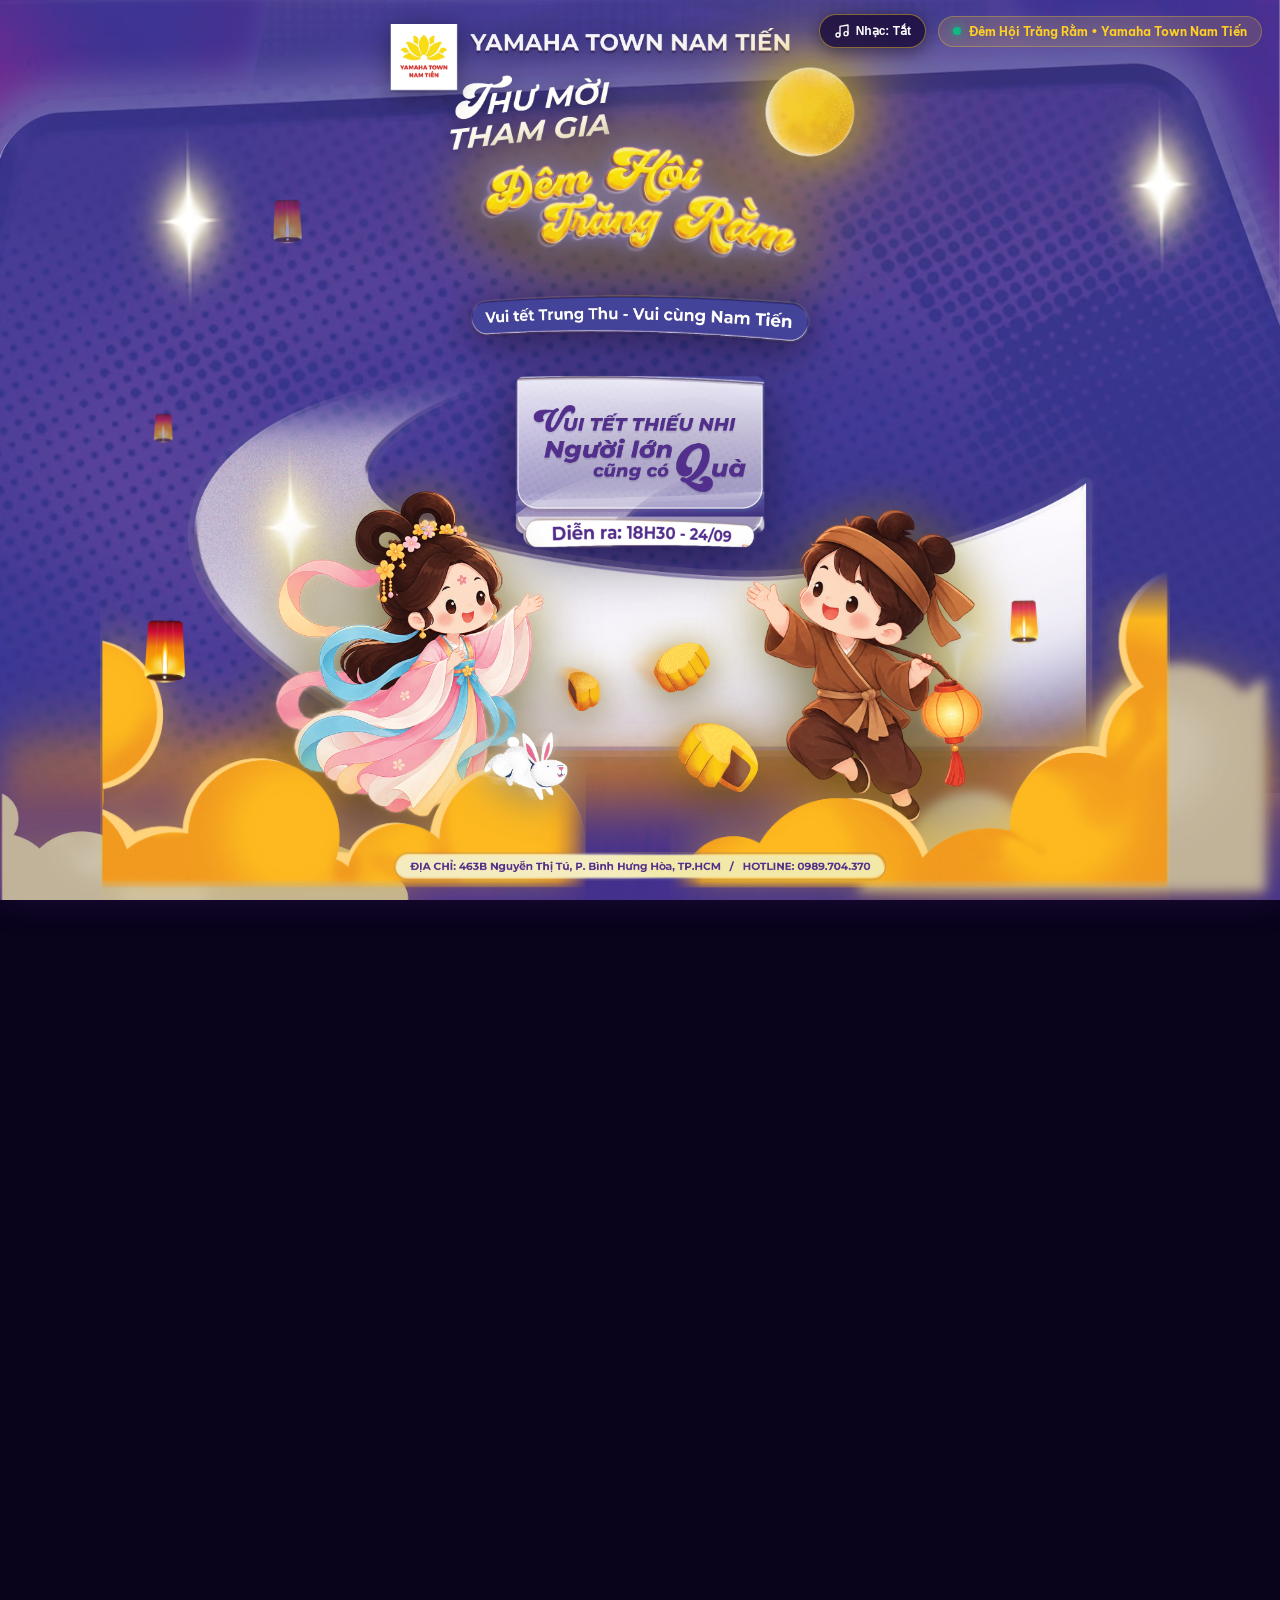
==== commit ff53e868: "feat: stretch entrance/scroll timing, add concentrated sparkles around form header, fix lantern glow" ====
--- a/index.html
+++ b/index.html
@@ -7,16 +7,12 @@
   <link rel="preconnect" href="https://fonts.googleapis.com">
   <link rel="preconnect" href="https://fonts.gstatic.com" crossorigin>
   <link href="https://fonts.googleapis.com/css2?family=Be+Vietnam+Pro:ital,wght@0,400;0,600;0,700;0,800;0,900;1,700&family=Montserrat:wght@700;800;900&display=swap" rel="stylesheet">
-  <link rel="stylesheet" href="styles.css?v=5.7">
-  <link rel="stylesheet" href="sky-lanterns.css?v=5.7">
+  <link rel="stylesheet" href="styles.css?v=5.8">
+  <link rel="stylesheet" href="sky-lanterns.css?v=5.8">
 </head>
 <body>
-
-  <!-- Floating Control Bar -->
   <header class="top-controls">
     <div class="control-group">
-
-
       <button id="btnMusic" class="ctrl-btn" title="Bật/Tắt âm thanh Trung Thu">
         <svg class="ctrl-icon" id="iconMusic" viewBox="0 0 24 24" fill="none" stroke="currentColor" stroke-width="2">
           <path d="M9 18V5l12-2v13"/>
@@ -26,18 +22,13 @@
         <span id="musicText" class="btn-text">Nhạc: Tắt</span>
       </button>
     </div>
-
     <div class="brand-badge-pill">
       <span class="pulse-dot"></span>
       <span>Đêm Hội Trăng Rằm • Yamaha Town Nam Tiến</span>
     </div>
   </header>
-
-  <!-- LAYER 2: THE UPPER STAGE CURTAIN (Z-INDEX: 30) -->
   <div class="hero-curtain-wrapper" id="heroCurtainWrapper">
     <div class="festival-stage-curtain" id="festivalStage">
-
-      <!-- DOOR BG LEFT (50VW) -->
       <div class="curtain-door-bg door-left" id="doorBgLeft">
         <div class="door-inner-bg">
           <img src="element/image-idea/nen.avif" alt="Bầu trời đêm Trung Thu" class="layer-img full-fit">
@@ -46,8 +37,6 @@
           <img src="element/image-idea/anh%20sang.avif" alt="Tia sáng neon" class="layer-img" style="position: absolute; top: -5%; left: -10%; width: 120%;">
         </div>
       </div>
-
-      <!-- DOOR BG RIGHT (50VW) -->
       <div class="curtain-door-bg door-right" id="doorBgRight">
         <div class="door-inner-bg">
           <img src="element/image-idea/nen.avif" alt="Bầu trời đêm Trung Thu" class="layer-img full-fit">
@@ -56,8 +45,6 @@
           <img src="element/image-idea/anh%20sang.avif" alt="Tia sáng neon" class="layer-img" style="position: absolute; top: -5%; left: -10%; width: 120%;">
         </div>
       </div>
-
-      <!-- LEFT MOVING GROUP (CHỊ HẰNG + MÂY TRÁI + LOGO) -->
       <div class="door-moving-group group-left" id="doorLeftGroup">
         <div class="layer-item layer-logo" data-order="6">
           <img src="element/image-idea/LOGO%20yamaha%20town%20NT.avif" alt="Logo Yamaha Town Nam Tiến" class="layer-img">
@@ -77,14 +64,12 @@
         <div class="layer-item cloud-left" id="cloudLeft">
           <img src="element/image-idea/may-left.png" alt="Mây vàng Chị Hằng" class="layer-img">
         </div>
-        <!-- Deep Corner Clouds for Desktop (Billowing in bottom-left corner) -->
         <div class="layer-item cloud-corner-left" id="cloudCornerLeft" aria-hidden="true">
           <picture>
             <source srcset="element/image-idea/may6.avif" type="image/avif">
             <img src="element/image-idea/may6.png" alt="Mây cuộn góc trái" class="layer-img">
           </picture>
         </div>
-        <!-- Thỏ Ngọc sitting on top of the cloud in front of Chị Hằng -->
         <div class="layer-item layer-tho-ngoc" data-order="18" id="thoNgoc" title="Bấm vào Thỏ Ngọc để chào hỏi!">
           <picture>
             <source srcset="element/image-idea/tho%20ngoc.avif" type="image/avif">
@@ -95,8 +80,6 @@
           </div>
         </div>
       </div>
-
-      <!-- RIGHT MOVING GROUP (CHÚ CUỘI + MÂY PHẢI + TRĂNG) -->
       <div class="door-moving-group group-right" id="doorRightGroup">
         <div class="layer-item layer-trang" data-order="5" id="moonElement">
           <img src="element/image-idea/trang.avif" alt="Mặt trăng rằm tháng 8" class="layer-img moon-spin-glow">
@@ -117,14 +100,12 @@
         <div class="layer-item cloud-right" id="cloudRight">
           <img src="element/image-idea/may-right.png" alt="Mây vàng Chú Cuội" class="layer-img">
         </div>
-        <!-- Deep Corner Clouds for Desktop (Billowing in bottom-right corner) -->
         <div class="layer-item cloud-corner-right" id="cloudCornerRight" aria-hidden="true">
           <picture>
             <source srcset="element/image-idea/may5.avif" type="image/avif">
             <img src="element/image-idea/may5.png" alt="Mây cuộn góc phải" class="layer-img">
           </picture>
         </div>
-        <!-- Bánh 1 sitting on top of the golden cloud under Chú Cuội -->
         <div class="layer-item layer-cake cake-1" data-order="17" id="cake1" title="Click nhận quà đặc biệt!">
           <picture>
             <source srcset="element/image-idea/banh%201.avif" type="image/avif">
@@ -133,8 +114,6 @@
           <span class="cake-hint">Bánh Trăng Vàng</span>
         </div>
       </div>
-
-      <!-- CENTER CONTENT GROUP (FADES OUT) -->
       <div class="door-center-group" id="doorCenterGroup">
         <div class="layer-item layer-brand-title" data-order="7">
           <img src="element/image-idea/yamaha%20town%20NT.avif" alt="YAMAHA TOWN NAM TIẾN" class="layer-img">
@@ -156,8 +135,8 @@
             <img src="element/image-idea/the-card-bg-pill.png" alt="Khung thiệp mời" class="invitation-bg-img">
             <picture class="invitation-text-picture">
               <source srcset="element/image-idea/vui%20tet%20trung%20thu%20nguoi%20lon%20cung%20co%20qua.avif" type="image/avif">
-              <img src="element/image-idea/vui%20tet%20trung%20thu%20nguoi%20lon%20cung%20co%20qua.png" 
-                   alt="Vui Tết Thiếu Nhi - Người Lớn Cũng Có Quà" 
+              <img src="element/image-idea/vui%20tet%20trung%20thu%20nguoi%20lon%20cung%20co%20qua.png"
+                   alt="Vui Tết Thiếu Nhi - Người Lớn Cũng Có Quà"
                    class="invitation-text-img">
             </picture>
           </div>
@@ -182,19 +161,14 @@
           <img src="element/image-idea/frame.avif" alt="Chân viền" class="layer-img full-fit">
         </div>
       </div>
-
-      <!-- Minimalist Bottom Center Scroll Indicator -->
       <div class="scroll-hint-minimal" id="scrollHint" role="button" tabindex="0" title="Cuộn xuống để mở hội">
         <span class="scroll-hint-text">Cuộn xuống</span>
         <svg class="scroll-hint-icon" viewBox="0 0 24 24" fill="none" stroke="currentColor" stroke-width="2.2" stroke-linecap="round" stroke-linejoin="round">
           <polyline points="6 9 12 15 18 9"></polyline>
         </svg>
       </div>
-
     </div>
   </div>
-
-  <!-- BOTTOM HOTLINE BAR - Nằm ngoài heroCurtainWrapper để z-index không bị giới hạn bởi stacking context cha -->
   <footer class="layer-dia-chi" data-order="19" id="heroDiaChi">
     <a href="tel:0989704370" class="hotline-link" title="Gọi Hotline Yamaha Nam Tiến">
       <picture>
@@ -203,12 +177,7 @@
       </picture>
     </a>
   </footer>
-
-  <!-- =======================================================
-       REGISTRATION SECTION (INLINE SCROLL-DOWN FORM)
-       ======================================================= -->
   <section class="section-register" id="sectionRegister">
-    <!-- Starry Cosmic Background for Form (Chill Stars & Depth Behind Registration Form) -->
     <div class="form-cosmic-universe" aria-hidden="true">
       <div class="cosmic-nebula nebula-1"></div>
       <div class="cosmic-nebula nebula-2"></div>
@@ -225,11 +194,16 @@
       <span class="cosmic-star star-s11" style="top: 91%; left: 11%;"></span>
       <span class="cosmic-star star-s12" style="top: 95%; left: 85%;"></span>
     </div>
-
     <div class="register-container">
-      
-      <!-- Section Decorative Header -->
       <div class="section-header">
+        <div class="section-header-sparkles" aria-hidden="true">
+          <span class="cosmic-star star-s8 sec-star-1"></span>
+          <span class="cosmic-star star-s2 sec-star-2"></span>
+          <span class="cosmic-star star-s5 sec-star-3"></span>
+          <span class="cosmic-star star-s1 sec-star-4"></span>
+          <span class="cosmic-star star-s6 sec-star-5"></span>
+          <span class="cosmic-star star-s3 sec-star-6"></span>
+        </div>
         <div class="header-pill">
           <span class="pill-sparkle"></span>
           <span>ĐĂNG KÝ THAM DỰ & NHẬN QUÀ</span>
@@ -238,33 +212,37 @@
         <h2 class="section-title">VUI TẾT TRUNG THU CÙNG NAM TIẾN</h2>
         <p class="section-desc">Đến tham gia "Đêm Hội Trăng Rằm" để rước đèn, phá cỗ và nhận ngay quà tặng đặc biệt!</p>
       </div>
-
-      <!-- Registration Form Box -->
       <div class="form-wrapper frosted-glass-deep" id="formWrapperCard">
         <div class="form-card-header">
+          <div class="form-title-sparkles" aria-hidden="true">
+            <span class="cosmic-star star-s2 title-star-1"></span>
+            <span class="cosmic-star star-s1 title-star-2"></span>
+            <span class="cosmic-star star-s5 title-star-3"></span>
+            <span class="cosmic-star star-s8 title-star-4"></span>
+            <span class="cosmic-star star-s6 title-star-5"></span>
+            <span class="cosmic-star star-s3 title-star-6"></span>
+            <span class="cosmic-star star-s10 title-star-7"></span>
+            <span class="cosmic-star star-s4 title-star-8"></span>
+          </div>
           <div class="rabbit-avatar"></div>
           <h3>ĐĂNG KÝ CHECK-IN NHẬN QUÀ</h3>
           <p>Điền thông tin bên dưới để nhận mã quà tặng ưu tiên tại quầy đón khách</p>
         </div>
-
         <form class="register-form" id="registerForm" onsubmit="event.preventDefault(); submitForm();">
           <div class="form-row">
             <div class="form-group">
               <label for="txtName">Họ và tên của bạn *</label>
               <input type="text" id="txtName" placeholder="Ví dụ: Nguyễn Văn A" required autocomplete="name">
             </div>
-
             <div class="form-group">
               <label for="txtPhone">Số điện thoại nhận mã quà *</label>
               <input type="tel" id="txtPhone" placeholder="Ví dụ: 0989 704 370" required pattern="[0-9]{10,11}" autocomplete="tel">
             </div>
           </div>
-
           <button type="submit" class="submit-btn shimmer-fx">
             <span>XÁC NHẬN ĐĂNG KÝ NHẬN QUÀ NGAY</span>
           </button>
         </form>
-
         <div class="form-success-message" id="successBox" style="display: none;">
           <div class="success-icon"></div>
           <h4>ĐĂNG KÝ THÀNH CÔNG!</h4>
@@ -277,8 +255,6 @@
             ↑ Quay lại đầu trang
           </button>
         </div>
-
-        <!-- 2 Side-by-Side Action Buttons: Google Maps & Facebook Fanpage -->
         <div class="form-quick-actions">
           <a href="https://maps.app.goo.gl/VFrR3ZFQc4GeNnWLA" target="_blank" rel="noopener noreferrer" class="action-btn btn-map" title="Xem chỉ đường trên Google Maps">
             <span class="btn-icon">
@@ -304,17 +280,12 @@
           </button>
         </div>
       </div>
-
-      <!-- Bottom Brand Signature -->
       <div class="register-footer">
         <p class="copyright-text">© 2026 YAMAHA TOWN NAM TIẾN • ĐÊM HỘI TRĂNG RẰM</p>
         <p class="slogan-text">Vui Tết Trung Thu - Người Lớn Cũng Có Quà</p>
       </div>
-
     </div>
   </section>
-
-  <!-- Lucky Gift Popup when clicking mooncakes -->
   <div class="gift-toast" id="giftToast">
     <div class="gift-toast-icon"></div>
     <div class="gift-toast-content">
@@ -322,8 +293,6 @@
       <p id="toastDesc">Hộp bánh Kinh Đô Trăng Vàng cao cấp đang chờ bạn tại quầy check-in!</p>
     </div>
   </div>
-
-  <!-- Modal Fanpage Chính Thức (Chọn Yamaha Nam Tiến hoặc Nam Tiến Motor) -->
   <div class="fanpage-modal-overlay" id="fanpageModal" role="dialog" aria-modal="true" aria-labelledby="fanpageModalTitle" hidden>
     <div class="fanpage-modal-backdrop" id="fanpageModalBackdrop"></div>
     <div class="fanpage-modal-card frosted-glass-deep">
@@ -333,7 +302,6 @@
           <line x1="6" y1="6" x2="18" y2="18"></line>
         </svg>
       </button>
-
       <div class="fanpage-modal-header">
         <div class="fanpage-modal-badge">
           <svg class="fb-badge-icon" viewBox="0 0 24 24" width="16" height="16" fill="currentColor">
@@ -344,9 +312,7 @@
         <h3 class="fanpage-modal-title" id="fanpageModalTitle">FANPAGE CHÍNH THỨC</h3>
         <p class="fanpage-modal-desc">Kết nối với hệ thống Nam Tiến trên Facebook để nhận thông tin ưu đãi & quà tặng nhanh nhất:</p>
       </div>
-
       <div class="fanpage-modal-list">
-        <!-- Fanpage 1: Yamaha Town Nam Tiến -->
         <a href="https://www.facebook.com/yamahatownnamtien.official?locale=vi_VN" target="_blank" rel="noopener noreferrer" class="fanpage-option-card opt-yamaha" title="Truy cập Fanpage Yamaha Town Nam Tiến">
           <div class="option-icon-box">
             <svg class="option-fb-icon" viewBox="0 0 24 24" width="24" height="24" fill="currentColor">
@@ -365,8 +331,6 @@
             </svg>
           </div>
         </a>
-
-        <!-- Fanpage 2: Nam Tiến Motor -->
         <a href="https://www.facebook.com/namtienmotor/" target="_blank" rel="noopener noreferrer" class="fanpage-option-card opt-namtien" title="Truy cập Fanpage Nam Tiến Motor">
           <div class="option-icon-box">
             <svg class="option-fb-icon" viewBox="0 0 24 24" width="24" height="24" fill="currentColor">
@@ -386,18 +350,15 @@
           </div>
         </a>
       </div>
-
       <div class="fanpage-modal-footer">
         <p>✨ Bấm theo dõi Fanpage để nhận thông báo trúng thưởng mới nhất!</p>
       </div>
     </div>
   </div>
-
-  <!-- Lenis Smooth Scroll, GSAP 3 & ScrollTrigger for Silky Smooth Choreography -->
   <script src="vendor/lenis.min.js"></script>
   <script src="vendor/gsap.min.js"></script>
   <script src="vendor/ScrollTrigger.min.js"></script>
-  <script src="script.js?v=5.7"></script>
-  <script src="sky-lanterns.js?v=5.7" defer></script>
+  <script src="script.js?v=5.8"></script>
+  <script src="sky-lanterns.js?v=5.8" defer></script>
 </body>
 </html>
--- a/styles.css
+++ b/styles.css
@@ -1,15 +1,5 @@
-/* ==========================================================================
-   TẾT TRUNG THU - YAMAHA TOWN NAM TIẾN LANDING PAGE STYLES
-   Pixel-Accurate to flyer-mattruoc.pdf
-   Mobile Fullscreen Edge-to-Edge Experience
-   Silky Smooth Stretched-Out Gentle Animations
-   ========================================================================== */
-
-/* --------------------------------------------------------------------------
-   CSS VARIABLES & DESIGN TOKENS
-   -------------------------------------------------------------------------- */
 :root {
-  /* Brand & Festival Palette */
+
   --primary-gold: #ffcf24;
   --secondary-gold: #ffa800;
   --deep-purple: #130a2a;
@@ -19,21 +9,16 @@
   --hotline-red: #e11d48;
   --white: #ffffff;
 
-  /* Glassmorphism */
   --glass-bg: rgba(255, 255, 255, 0.12);
   --glass-border: rgba(255, 255, 255, 0.4);
   --glass-glow: 0 8px 32px 0 rgba(112, 0, 255, 0.35);
 
-  /* Silky Gentle Easing Curves */
   --ease-gentle: cubic-bezier(0.16, 1, 0.3, 1);
   --ease-spring: cubic-bezier(0.34, 1.56, 0.64, 1);
   --ease-bounce: cubic-bezier(0.68, -0.55, 0.265, 1.55);
   --ease-float: cubic-bezier(0.45, 0.05, 0.55, 0.95);
 }
 
-/* --------------------------------------------------------------------------
-   RESET & FOUNDATIONS
-   -------------------------------------------------------------------------- */
 *, *::before, *::after {
   margin: 0;
   padding: 0;
@@ -65,9 +50,6 @@
   touch-action: manipulation;
 }
 
-/* --------------------------------------------------------------------------
-   FLOATING TOP CONTROL BAR
-   -------------------------------------------------------------------------- */
 .top-controls {
   position: fixed;
   top: 14px;
@@ -151,9 +133,6 @@
   50% { transform: scale(1.3); opacity: 1; }
 }
 
-/* --------------------------------------------------------------------------
-   CURTAIN HERO WRAPPER & SPLIT-DOOR STAGE (100DVH FULLSCREEN)
-   -------------------------------------------------------------------------- */
 .hero-curtain-wrapper {
   position: fixed;
   top: 0;
@@ -179,7 +158,6 @@
   isolation: isolate;
 }
 
-/* Double Doors for Background (Left 50vw & Right 50vw) */
 .curtain-door-bg {
   position: absolute;
   top: 0;
@@ -213,7 +191,6 @@
   left: -50vw;
 }
 
-/* Door Moving Groups */
 .door-moving-group {
   position: absolute;
   inset: 0;
@@ -244,7 +221,6 @@
   z-index: 35;
 }
 
-/* Common Layer Element */
 .layer-item {
   position: absolute;
   pointer-events: none;
@@ -266,11 +242,6 @@
   object-fit: cover;
 }
 
-/* --------------------------------------------------------------------------
-   INDIVIDUAL STAGE LAYERS (COORDINATES MATCHING FLYER)
-   -------------------------------------------------------------------------- */
-
-/* Layer 1: Background Universe (0.0s) */
 .layer-nen {
   inset: 0;
   width: 100%;
@@ -278,7 +249,6 @@
   z-index: 1;
 }
 
-/* Twinkle Stars */
 .star-sparkle {
   position: absolute;
   width: 5.5%;
@@ -303,7 +273,6 @@
   100% { transform: scale(0.8) rotate(90deg); opacity: 0.4; }
 }
 
-/* Layer 2: 3D Frames & Light Beam */
 .layer-khung-dai {
   inset: 0;
   width: 100%;
@@ -327,7 +296,6 @@
   z-index: 4;
 }
 
-/* Layer 3: Golden Full Moon */
 .layer-trang {
   top: 3.5%;
   right: 2%;
@@ -346,7 +314,6 @@
   100% { transform: scale(1.03) translateY(-4px); filter: drop-shadow(0 0 50px rgba(255, 225, 50, 0.85)); }
 }
 
-/* Layer 4: Brand Header */
 .layer-logo {
   top: max(12px, env(safe-area-inset-top));
   left: 4%;
@@ -365,7 +332,6 @@
   filter: drop-shadow(0 4px 15px rgba(0, 0, 0, 0.5));
 }
 
-/* Layer 5: "THƯ MỜI THAM GIA" */
 .layer-thu-moi {
   top: 7.2%;
   left: 14%;
@@ -375,7 +341,6 @@
   filter: drop-shadow(0 4px 12px rgba(0, 0, 0, 0.5));
 }
 
-/* Layer 6: Grand 3D Festival Title "ĐÊM HỘI TRĂNG RẰM" */
 .layer-dem-hoi {
   top: 9.2%;
   left: 50%;
@@ -395,7 +360,6 @@
   100% { transform: translateY(-5px); }
 }
 
-/* Layer 7: Tagline Ribbon */
 .layer-ribbon-tagline {
   top: 29.5%;
   left: 50%;
@@ -406,7 +370,6 @@
   filter: drop-shadow(0 8px 20px rgba(0, 0, 0, 0.5));
 }
 
-/* Layer 8: Celestial Road (Con đường ngân hà) */
 .layer-cung-duong {
   top: 36.0%;
   left: -22%;
@@ -428,7 +391,6 @@
   100% { filter: drop-shadow(0 0 25px rgba(168, 85, 247, 0.55)); }
 }
 
-/* Atmospheric Fluffy Clouds & Desktop Corner Clouds (Hidden on mobile) */
 .cloud-m1,
 .cloud-m5,
 .cloud-m6,
@@ -437,7 +399,6 @@
   display: none;
 }
 
-/* Layer 9: THE CENTRAL INVITATION CARD (KÍNH MỜI) */
 .layer-invitation-card {
   top: 37.5%;
   left: 50%;
@@ -484,9 +445,6 @@
   display: block;
 }
 
-/* --------------------------------------------------------------------------
-   MINIMALIST BOTTOM CENTER SCROLL INDICATOR
-   -------------------------------------------------------------------------- */
 .scroll-hint-minimal {
   position: absolute;
   bottom: 76px;
@@ -533,7 +491,7 @@
   letter-spacing: 1.5px;
   text-transform: uppercase;
   color: #ffffff;
-  text-shadow: 
+  text-shadow:
     0 1px 3px rgba(0, 0, 0, 0.95),
     0 0 8px rgba(0, 0, 0, 0.7);
   transition: color 0.2s ease;
@@ -570,7 +528,6 @@
   }
 }
 
-/* Layer 10: CHỊ HẰNG & CHÚ CUỘI */
 .layer-chi-hang {
   top: auto;
   bottom: 8%;
@@ -606,7 +563,6 @@
   transform: scale(1.03) translateY(-4px);
 }
 
-/* Idle Hover Animations for Characters */
 .layer-chi-hang .char-hover {
   animation: chiHangGentleSway 5.5s ease-in-out infinite alternate;
 }
@@ -627,7 +583,6 @@
   100% { transform: translateY(-10px) rotate(1deg); }
 }
 
-/* Character Speech Bubbles */
 .char-bubble {
   position: absolute;
   top: -24px;
@@ -662,7 +617,6 @@
   transform: translateY(-8px);
 }
 
-/* Layer 11: Mooncakes */
 .layer-cake {
   pointer-events: auto;
   cursor: pointer;
@@ -702,7 +656,6 @@
   transform: translateX(-50%) translateY(-4px);
 }
 
-/* Individual Mooncake Coordinates */
 .cake-3 {
   top: auto;
   bottom: 35%;
@@ -730,7 +683,6 @@
   z-index: 40;
 }
 
-/* Layer 12: Thỏ Ngọc */
 .layer-tho-ngoc {
   top: auto;
   bottom: 21%;
@@ -780,7 +732,6 @@
   opacity: 1;
 }
 
-/* Layer 13: Golden Foreground Clouds & Hotline */
 .cloud-layer {
   -webkit-mask-image: linear-gradient(to bottom, #000 0%, #000 60%, rgba(0, 0, 0, 0.75) 75%, transparent 95%);
   mask-image: linear-gradient(to bottom, #000 0%, #000 60%, rgba(0, 0, 0, 0.75) 75%, transparent 95%);
@@ -826,10 +777,10 @@
   width: 100%;
   height: 20%;
   background: radial-gradient(
-    ellipse 100% 80% at 50% 100%, 
-    rgba(255, 190, 35, 0.8) 0%, 
-    rgba(240, 145, 20, 0.5) 40%, 
-    rgba(220, 100, 15, 0.18) 70%, 
+    ellipse 100% 80% at 50% 100%,
+    rgba(255, 190, 35, 0.8) 0%,
+    rgba(240, 145, 20, 0.5) 40%,
+    rgba(220, 100, 15, 0.18) 70%,
     transparent 100%
   );
   backdrop-filter: blur(14px);
@@ -876,57 +827,42 @@
   filter: brightness(1.1) drop-shadow(0 0 15px rgba(255, 207, 36, 0.6));
 }
 
-/* ==========================================================================
-   ENERGIZED & ELEGANT SEQUENTIAL ENTRANCE ANIMATIONS (~4.8 SECONDS)
-   Smooth, professional succession where each element unfolds seamlessly
-   ========================================================================== */
-
-/* Phase 1: Sky & Stars (0.0s) */
 .anim-phase-1 {
   animation: entranceFadeIn 0.6s cubic-bezier(0.16, 1, 0.3, 1) 0.0s both;
 }
 
-/* Phase 2: 3D Perspective Geometry Frames & Laser Streak (0.25s) */
 .anim-phase-2 {
   animation: entranceScaleIn 0.7s cubic-bezier(0.16, 1, 0.3, 1) 0.25s both;
 }
 
-/* Phase 3: Golden Full Moon Rise (0.55s) */
 .anim-phase-3 {
   animation: entranceMoonRise 0.8s cubic-bezier(0.16, 1, 0.3, 1) 0.55s both;
 }
 
-/* Phase 4: Yamaha Logo & Nam Tiến Brand Title (0.85s) */
 .anim-phase-4 {
   animation: entranceSlideDown 0.6s cubic-bezier(0.16, 1, 0.3, 1) 0.85s both;
 }
 
-/* Phase 5: "THƯ MỜI THAM GIA" Cursive Drop (1.15s) */
 .anim-phase-5 {
   animation: entranceTiltIn 0.6s cubic-bezier(0.16, 1, 0.3, 1) 1.15s both;
 }
 
-/* Phase 6: Grand 3D "ĐÊM HỘI TRĂNG RẰM" Title (1.45s) */
 .anim-phase-6 {
   animation: entrancePopTitle 0.75s cubic-bezier(0.16, 1, 0.3, 1) 1.45s both;
 }
 
-/* Phase 7: Tagline Ribbon Banner (1.85s) */
 .anim-phase-7 {
   animation: entranceRibbon 0.65s cubic-bezier(0.16, 1, 0.3, 1) 1.85s both;
 }
 
-/* Phase 8: Celestial Pathway & Ambient Clouds (2.15s) */
 .anim-phase-8 {
   animation: entranceRoadUnroll 0.75s cubic-bezier(0.16, 1, 0.3, 1) 2.15s both;
 }
 
-/* Phase 9: Central "KÍNH MỜI" Invitation Card (2.45s) */
 .anim-phase-9 {
   animation: entranceCardFloat 0.75s cubic-bezier(0.16, 1, 0.3, 1) 2.45s both;
 }
 
-/* Phase 10: Chị Hằng & Chú Cuội Gentle Arrival (2.85s) */
 .layer-chi-hang.anim-phase-10 {
   animation: entranceChiHang 0.8s cubic-bezier(0.16, 1, 0.3, 1) 2.85s both;
 }
@@ -935,7 +871,6 @@
   animation: entranceChuCuoi 0.8s cubic-bezier(0.16, 1, 0.3, 1) 2.85s both;
 }
 
-/* Phase 11: The Festive Mooncakes (3.25s) */
 .cake-3.anim-phase-11 {
   animation: entranceCakeDrop 0.55s cubic-bezier(0.16, 1, 0.3, 1) 3.25s both;
 }
@@ -946,19 +881,14 @@
   animation: entranceCakeDrop 0.6s cubic-bezier(0.16, 1, 0.3, 1) 3.65s both;
 }
 
-/* Phase 12: Adorable Jade Rabbit Thỏ Ngọc (3.85s) */
 .anim-phase-12 {
   animation: entranceRabbitJump 0.65s cubic-bezier(0.16, 1, 0.3, 1) 3.85s both;
 }
 
-/* Phase 13: Golden Clouds, Dream Blur & Bottom Hotline Bar (4.15s) */
 .anim-phase-13 {
   animation: entranceSlideUp 0.7s cubic-bezier(0.16, 1, 0.3, 1) 4.15s both;
 }
 
-/* --------------------------------------------------------------------------
-   KEYFRAMES FOR GENTLE ENTRANCES
-   -------------------------------------------------------------------------- */
 @keyframes entranceFadeIn {
   from { opacity: 0; }
   to { opacity: 1; }
@@ -1107,11 +1037,6 @@
   }
 }
 
-
-
-/* --------------------------------------------------------------------------
-   SECTION 2: INLINE REGISTRATION FORM & FESTIVAL DETAILS (SCROLL-DOWN)
-   -------------------------------------------------------------------------- */
 .section-register {
   position: relative;
   width: 100%;
@@ -1126,9 +1051,6 @@
   overflow: hidden;
 }
 
-/* --------------------------------------------------------------------------
-   FORM COSMIC UNIVERSE (Bầu trời đêm sao nhấp nháy chill chill & Chiều sâu vũ trụ)
-   -------------------------------------------------------------------------- */
 .form-cosmic-universe {
   position: absolute;
   inset: 0;
@@ -1139,7 +1061,6 @@
   z-index: 1;
 }
 
-/* Dải tinh vân mờ ảo tạo chiều sâu thăm thẳm cho bầu trời phía sau form */
 .cosmic-nebula {
   position: absolute;
   border-radius: 50%;
@@ -1172,7 +1093,6 @@
   100% { transform: scale(1.08) translate(14px, -12px); opacity: 0.52; }
 }
 
-/* Đốm sáng ngôi sao nhỏ nhấp nháy êm đềm (Chill tempo) */
 .cosmic-star {
   position: absolute;
   border-radius: 50%;
@@ -1180,7 +1100,6 @@
   will-change: opacity, transform;
 }
 
-/* Các cấp độ sao đa dạng tạo chiều sâu quang học tự nhiên */
 .cosmic-star.star-s1 {
   width: 2.5px;
   height: 2.5px;
@@ -1289,7 +1208,6 @@
   animation-delay: 2.5s;
 }
 
-/* Nhịp thở êm đềm, không chói mắt, hòa hợp cùng đèn thiên đăng */
 @keyframes starChillTwinkle {
   0%, 100% {
     opacity: 0.15;
@@ -1311,10 +1229,25 @@
   gap: 28px;
 }
 
-/* Section Decorative Header */
 .section-header {
+  position: relative;
   text-align: center;
 }
+
+.section-header-sparkles {
+  position: absolute;
+  inset: -15px -10px;
+  pointer-events: none;
+  overflow: visible;
+  z-index: 1;
+}
+
+.sec-star-1 { top: 6%; left: 8%; }
+.sec-star-2 { top: 12%; right: 10%; }
+.sec-star-3 { top: 48%; left: 3%; }
+.sec-star-4 { top: 50%; right: 4%; }
+.sec-star-5 { bottom: 6%; left: 14%; }
+.sec-star-6 { bottom: 4%; right: 12%; }
 
 .header-pill {
   display: inline-flex;
@@ -1334,7 +1267,7 @@
 
 .section-title {
   font-family: 'Montserrat', sans-serif;
-  font-size: clamp(23px, 5vw, 32px);
+  font-size: clamp(24px, 5vw, 32px);
   font-weight: 900;
   background: linear-gradient(135deg, #ffffff 0%, #ffcf24 50%, #ffa800 100%);
   -webkit-background-clip: text;
@@ -1351,7 +1284,6 @@
   margin: 0 auto;
 }
 
-/* Quick Event Highlights Grid */
 .event-info-grid {
   display: grid;
   grid-template-columns: repeat(2, 1fr);
@@ -1415,7 +1347,6 @@
   text-decoration: underline;
 }
 
-/* Form Box */
 .form-wrapper {
   max-width: 680px;
   width: 100%;
@@ -1424,7 +1355,7 @@
   border: 1.5px solid rgba(255, 207, 36, 0.4);
   border-radius: 24px;
   padding: 30px 26px;
-  box-shadow: 
+  box-shadow:
     0 25px 60px rgba(0, 0, 0, 0.75),
     0 0 50px rgba(168, 85, 247, 0.25),
     inset 0 0 0 1px rgba(255, 255, 255, 0.1);
@@ -1436,9 +1367,27 @@
 }
 
 .form-card-header {
+  position: relative;
   text-align: center;
   margin-bottom: 22px;
 }
+
+.form-title-sparkles {
+  position: absolute;
+  inset: -12px -8px;
+  pointer-events: none;
+  overflow: visible;
+  z-index: 1;
+}
+
+.title-star-1 { top: 8px; left: 16%; }
+.title-star-2 { top: 14px; right: 18%; }
+.title-star-3 { top: 44%; left: 4%; }
+.title-star-4 { top: 40%; right: 5%; }
+.title-star-5 { top: 60%; left: 10%; }
+.title-star-6 { top: 58%; right: 9%; }
+.title-star-7 { bottom: 2px; left: 22%; }
+.title-star-8 { bottom: 0px; right: 20%; }
 
 .rabbit-avatar {
   font-size: 34px;
@@ -1574,7 +1523,7 @@
   font-weight: 900;
   cursor: pointer;
   margin-top: 8px;
-  box-shadow: 
+  box-shadow:
     0 8px 25px rgba(255, 149, 0, 0.45),
     0 0 30px rgba(255, 207, 36, 0.3);
   transition: all 0.25s var(--ease-spring);
@@ -1583,7 +1532,7 @@
 
 .submit-btn:hover {
   transform: translateY(-2px);
-  box-shadow: 
+  box-shadow:
     0 12px 30px rgba(255, 149, 0, 0.6),
     0 0 40px rgba(255, 207, 36, 0.5);
 }
@@ -1592,7 +1541,6 @@
   transform: translateY(0) scale(0.98);
 }
 
-/* Success State */
 .form-success-message {
   text-align: center;
   padding: 20px 10px;
@@ -1655,7 +1603,6 @@
   transform: translateY(-2px);
 }
 
-/* Quick External Action Buttons: Google Maps & Facebook Fanpage */
 .form-quick-actions {
   display: grid;
   grid-template-columns: 1fr 1fr;
@@ -1756,7 +1703,6 @@
   line-height: 1.25;
 }
 
-/* Footer Signature */
 .register-footer {
   text-align: center;
   padding-top: 10px;
@@ -1776,9 +1722,6 @@
   margin-top: 4px;
 }
 
-/* --------------------------------------------------------------------------
-   GIFT TOAST NOTIFICATION
-   -------------------------------------------------------------------------- */
 .gift-toast {
   position: fixed;
   bottom: 24px;
@@ -1824,9 +1767,6 @@
   margin-top: 2px;
 }
 
-/* --------------------------------------------------------------------------
-   FANPAGE CHOOSER POPUP MODAL
-   -------------------------------------------------------------------------- */
 .fanpage-modal-overlay {
   position: fixed;
   inset: 0;
@@ -2145,10 +2085,6 @@
   }
 }
 
-/* ==========================================================================
-   MOBILE FULLSCREEN RESPONSIVE LAYOUT (@media max-width: 768px)
-   Matches flyer reference edge-to-edge (100dvh) on all mobile devices
-   ========================================================================== */
 @media (max-width: 768px) {
   html {
     overflow-x: hidden;
@@ -2220,7 +2156,6 @@
     overflow: hidden;
   }
 
-  /* Mobile Proportional Placement matching reference flyer */
   .layer-logo {
     top: max(12px, env(safe-area-inset-top));
     left: 4%;
@@ -2284,7 +2219,6 @@
     z-index: 26;
   }
 
-  /* Anchored Corners for Chị Hằng & Chú Cuội + Organic Curved Clouds */
   .cloud-left {
     bottom: 0;
     left: -4%;
@@ -2388,7 +2322,6 @@
     display: none;
   }
 
-  /* Mobile adjustments for Registration Section (Underneath curtain) */
   .section-register {
     position: relative;
     width: 100%;
@@ -2451,10 +2384,6 @@
   }
 }
 
-/* ==========================================================================
-   DESKTOP RESPONSIVE LAYOUT (@media min-width: 769px)
-   Balanced center poster with 100vw galaxy expanse
-   ========================================================================== */
 @media (min-width: 769px) {
   .layer-logo {
     top: 24px;
@@ -2490,7 +2419,6 @@
     width: 370px;
   }
 
-  /* Cung đường ngân hà trên Desktop: Dùng mặt nạ gradient làm mềm các cạnh cắt thẳng mà không làm mờ chi tiết */
   .layer-cung-duong {
     top: 350px;
     left: calc(50% - 460px);
@@ -2513,7 +2441,6 @@
     width: 285px;
   }
 
-  /* Mây vàng trải rộng phong phú qua góc trái trên Desktop - Sắc nét, giữ trọn vẹn chi tiết mỹ thuật */
   .cloud-left {
     bottom: 0;
     left: max(-40px, calc(50% - 540px));
@@ -2525,7 +2452,6 @@
     mask-image: linear-gradient(to top, rgba(0, 0, 0, 1) 85%, rgba(0, 0, 0, 0) 100%);
   }
 
-  /* Mây cuộn góc trái sâu trên Desktop - Sắc nét bồng bềnh che kín góc */
   .cloud-corner-left {
     display: block;
     position: absolute;
@@ -2546,7 +2472,6 @@
     width: 275px;
   }
 
-  /* Mây vàng trải rộng phong phú qua góc phải trên Desktop - Sắc nét, giữ trọn vẹn chi tiết mỹ thuật */
   .cloud-right {
     bottom: 0;
     right: max(-40px, calc(50% - 530px));
@@ -2558,7 +2483,6 @@
     mask-image: linear-gradient(to top, rgba(0, 0, 0, 1) 85%, rgba(0, 0, 0, 0) 100%);
   }
 
-  /* Mây cuộn góc phải sâu trên Desktop - Sắc nét bồng bềnh che kín góc */
   .cloud-corner-right {
     display: block;
     position: absolute;
@@ -2643,9 +2567,6 @@
   }
 }
 
-/* --------------------------------------------------------------------------
-   LENIS SMOOTH SCROLL STYLES
-   -------------------------------------------------------------------------- */
 html.lenis,
 html.lenis body {
   height: auto;
@@ -2663,7 +2584,6 @@
   overflow: hidden;
 }
 
-/* Developer & Instant Preview Helper */
 body.skip-animations *,
 body.skip-animations *::before,
 body.skip-animations *::after {
--- a/sky-lanterns.css
+++ b/sky-lanterns.css
@@ -1,16 +1,10 @@
-/* ==========================================================================
-   HIỆU ỨNG THIÊN ĐĂNG DẠ HỘI (SKY LANTERNS) - YAMAHA TOWN NAM TIẾN
-   Isolated Module: High-Aesthetic 60fps Ambient & Interactive Lanterns
-   ========================================================================== */
-
-/* 1. VIEWPORT CONTAINER (Non-blocking, zero interference with page controls) */
 .sky-lanterns-viewport {
   position: fixed;
   inset: 0;
   width: 100vw;
   height: 100vh;
-  pointer-events: none; /* Crucial: Allows all clicks to pass straight through */
-  z-index: 100;         /* Above hero curtain wrapper so lanterns create depth in front of characters */
+  pointer-events: none;
+  z-index: 100;
   overflow: hidden;
   user-select: none;
   -webkit-user-select: none;
@@ -18,27 +12,25 @@
   will-change: opacity;
 }
 
-/* Khi cuộn trang: Làm mờ hẳn toàn bộ thiên đăng để người dùng tập trung nội dung và không có cảm giác đơ/lag */
 .sky-lanterns-viewport.is-scrolling {
   opacity: 0 !important;
   visibility: hidden !important;
   pointer-events: none !important;
 }
 
-/* Ẩn triệt để modal khi không active - tránh Safari iOS tạo phantom compositing layer từ backdrop-filter */
 .wish-modal-overlay:not(.is-active),
 .wish-modal-overlay[hidden] {
   display: none !important;
 }
 
-/* 2. BASE LANTERN STYLING & HITBOX */
 .sky-lantern {
   position: absolute;
-  pointer-events: auto; /* Only the lantern body itself receives click/hover events */
+  pointer-events: auto;
   touch-action: manipulation;
   cursor: pointer;
   will-change: transform;
-  contain: layout style paint; /* WebKit/Blink isolated rendering tree - 0% reflow cost */
+  contain: layout style;
+  overflow: visible;
   transform-origin: 50% 90%;
   display: inline-flex;
   flex-direction: column;
@@ -48,7 +40,6 @@
   -webkit-tap-highlight-color: transparent;
 }
 
-/* Mở rộng diện tích chạm (Hitbox) thêm 18px mỗi hướng để chạm trên điện thoại cực kỳ nhạy */
 .sky-lantern::before {
   content: '';
   position: absolute;
@@ -64,32 +55,26 @@
   transform: scale(0.96);
 }
 
-/* SVG Graphic inside lantern */
 .sky-lantern svg {
   display: block;
   width: 100%;
   height: 100%;
-  overflow: visible;
+  overflow: visible !important;
   transition: filter 0.3s ease, transform 0.3s ease;
 }
 
-/* 3. LANTERN DEPTH TIERS (Cinematic Depth of Field) */
-/* Lớp Xa: Nhỏ, trôi êm đềm */
 .sky-lantern.tier-far {
   z-index: 4;
 }
 
-/* Lớp Trung: Rõ vừa, lơ lửng quanh cung đường trăng */
 .sky-lantern.tier-mid {
   z-index: 12;
 }
 
-/* Lớp Gần: Sắc nét, rực rỡ, chi tiết tim lửa và vành nan tre */
 .sky-lantern.tier-near {
   z-index: 24;
 }
 
-/* 4. FLAME FLICKER & WIND SWAY ANIMATIONS (Tối ưu Compositor-only) */
 @keyframes lanternFlicker {
   0%, 100% { opacity: 0.92; transform: scale(1); }
   50% { opacity: 1; transform: scale(1.03); }
@@ -100,39 +85,60 @@
   transform-origin: 50% 85%;
 }
 
-/* 5. USER'S GOLDEN WISH LANTERN (ĐÈN ƯỚC NGUYỆN HOÀNG KIM) */
-/* Áp dụng hiệu ứng phát sáng và nhịp thở trực tiếp lên thẻ con SVG - KHÔNG đặt lên thẻ cha .sky-lantern để bảo toàn translate3d */
 .sky-lantern--focused {
   z-index: 250 !important;
+  contain: none !important;
+  overflow: visible !important;
 }
 
 .sky-lantern--focused svg {
-  filter: drop-shadow(0 0 16px rgba(255, 215, 0, 0.95)) drop-shadow(0 0 32px rgba(255, 140, 0, 0.8));
+  filter: drop-shadow(0 0 14px rgba(255, 215, 0, 0.9));
   animation: lanternFocusPulse 1.4s ease-in-out infinite alternate;
 }
 
 @keyframes lanternFocusPulse {
-  0% { transform: scale(1.08); }
-  100% { transform: scale(1.22); }
+  0% { transform: scale(1.06); }
+  100% { transform: scale(1.18); }
 }
 
 .sky-lantern--blessed,
 .sky-lantern--user {
   z-index: 260 !important;
+  contain: none !important;
+  overflow: visible !important;
+}
+
+.sky-lantern--blessed::after {
+  content: '';
+  position: absolute;
+  top: 40%;
+  left: 50%;
+  width: 140px;
+  height: 140px;
+  transform: translate(-50%, -50%);
+  background: radial-gradient(circle, rgba(255, 220, 50, 0.45) 0%, rgba(255, 140, 0, 0.22) 40%, rgba(230, 57, 70, 0.08) 60%, transparent 75%);
+  border-radius: 50%;
+  pointer-events: none;
+  z-index: -1;
+  animation: blessedHaloPulse 2s ease-in-out infinite alternate;
+}
+
+@keyframes blessedHaloPulse {
+  0% { transform: translate(-50%, -50%) scale(0.92); opacity: 0.75; }
+  100% { transform: translate(-50%, -50%) scale(1.18); opacity: 1; }
 }
 
 .sky-lantern--blessed svg,
 .sky-lantern--user svg {
-  filter: drop-shadow(0 0 24px rgba(255, 220, 50, 1)) drop-shadow(0 0 48px rgba(255, 120, 0, 0.95));
+  filter: drop-shadow(0 0 14px rgba(255, 220, 50, 0.85));
   animation: blessedLanternPulse 1.6s ease-in-out infinite alternate;
 }
 
 @keyframes blessedLanternPulse {
   0% { transform: scale(1.06); }
-  100% { transform: scale(1.20); }
-}
-
-/* Dải sớ ước nguyện rủ xuống dưới đáy đèn */
+  100% { transform: scale(1.18); }
+}
+
 .user-wish-ribbon {
   margin-top: -4px;
   background: linear-gradient(180deg, rgba(234, 67, 53, 0.95) 0%, rgba(186, 24, 27, 0.9) 100%);
@@ -159,7 +165,6 @@
   100% { transform: rotate(4deg); }
 }
 
-/* 6. AMBIENT WISH TOOLTIP (Hé lộ lời chúc khi hover vào đèn) */
 .lantern-wish-tooltip {
   position: absolute;
   bottom: calc(100% + 8px);
@@ -201,11 +206,10 @@
   transform: translateX(-50%) translateY(0);
 }
 
-/* 7. WISH SCROLL MODAL (SỚ ƯỚC NGUYỆN HOÀNG KIM) */
 .wish-modal-overlay {
   position: fixed;
   inset: 0;
-  z-index: 4000; /* Highest priority dialog */
+  z-index: 4000;
   display: flex;
   align-items: center;
   justify-content: center;
@@ -231,7 +235,6 @@
   cursor: pointer;
 }
 
-/* 8. WISH PARCHMENT MODAL (TÂM THƯ GIẤY DÓ CỔ PHONG - ĐƯỜNG CONG MỸ THUẬT) */
 .wish-parchment-container {
   position: relative;
   width: 100%;
@@ -384,7 +387,6 @@
   transform: translateY(0);
 }
 
-/* Responsive adjustments for Mobile screens */
 @media (max-width: 480px) {
   .wish-parchment-container {
     padding: 40px 24px 30px;
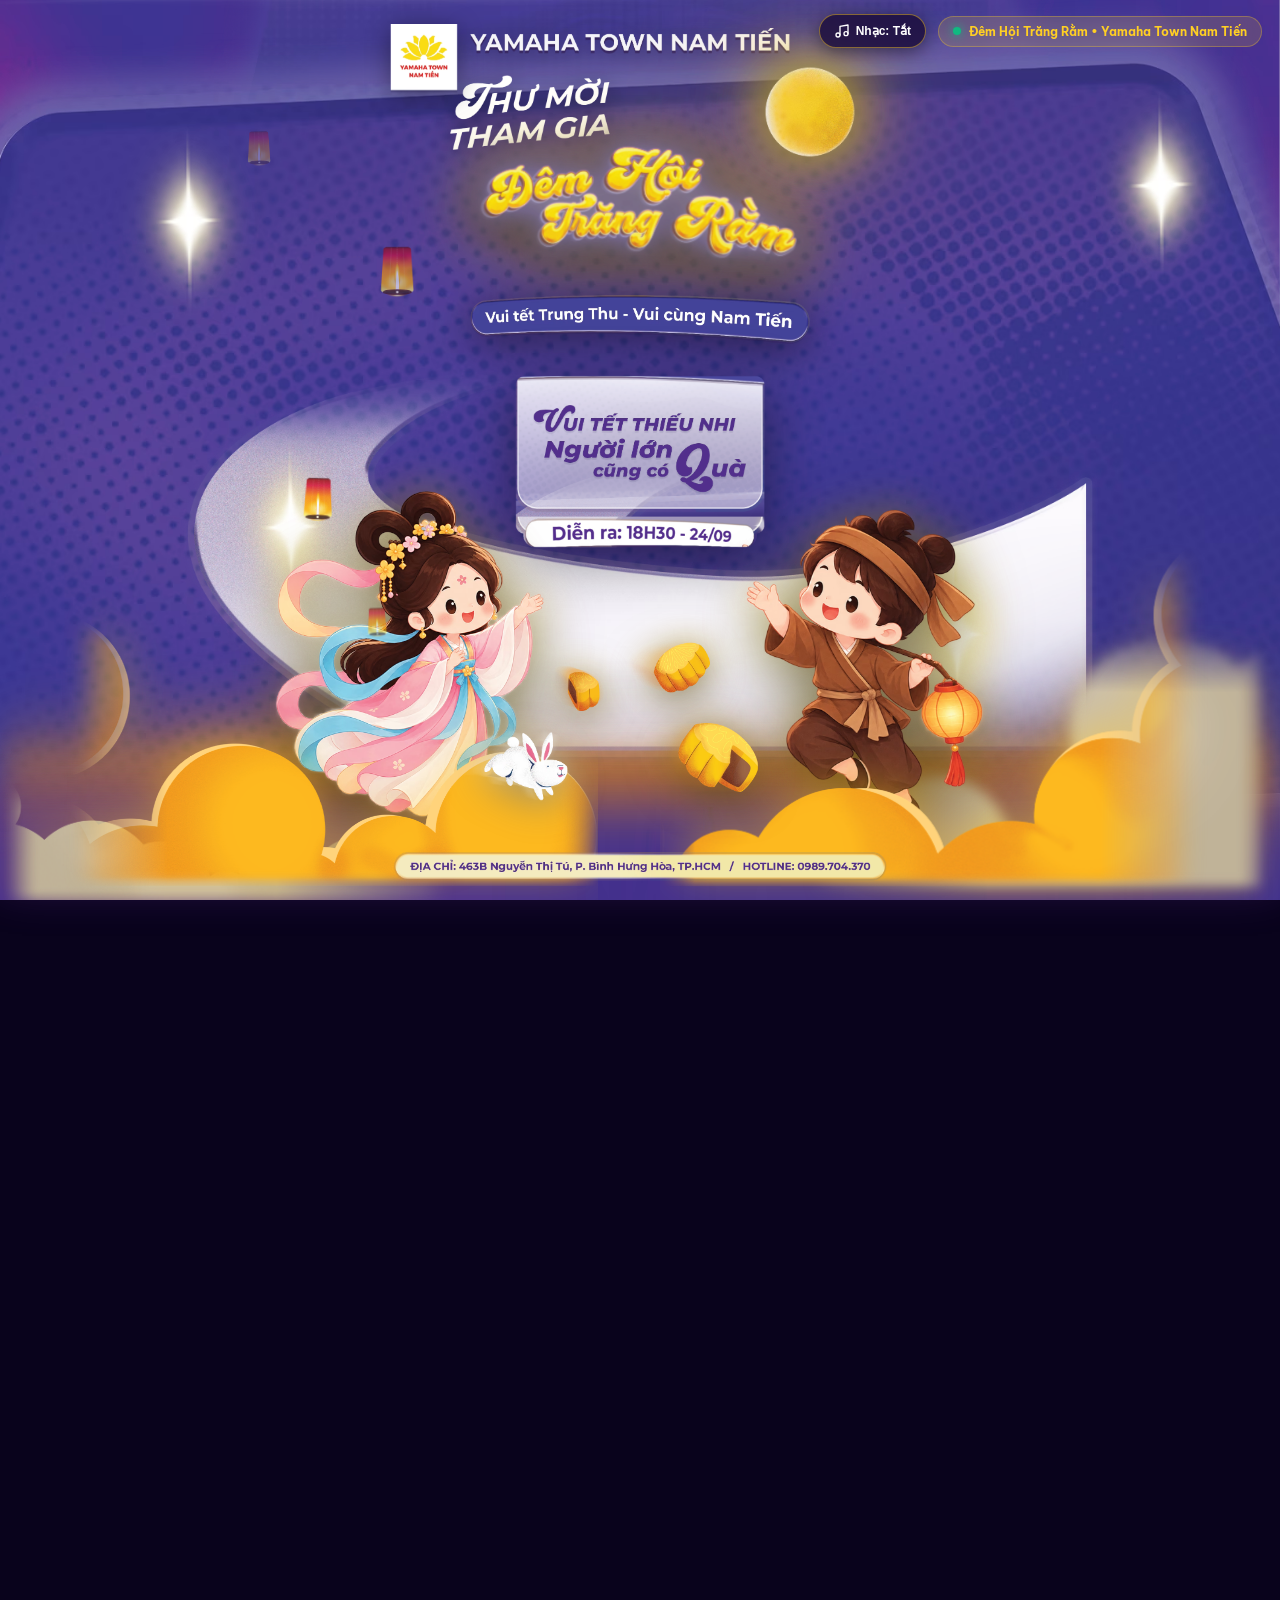
==== commit 2f86b48e: "fix(desktop): eliminate vertical line cuts on yellow clouds with smooth alpha feathering and multi-d" ====
--- a/index.html
+++ b/index.html
@@ -7,8 +7,8 @@
   <link rel="preconnect" href="https://fonts.googleapis.com">
   <link rel="preconnect" href="https://fonts.gstatic.com" crossorigin>
   <link href="https://fonts.googleapis.com/css2?family=Be+Vietnam+Pro:ital,wght@0,400;0,600;0,700;0,800;0,900;1,700&family=Montserrat:wght@700;800;900&display=swap" rel="stylesheet">
-  <link rel="stylesheet" href="styles.css?v=5.8">
-  <link rel="stylesheet" href="sky-lanterns.css?v=5.8">
+  <link rel="stylesheet" href="styles.css?v=5.9">
+  <link rel="stylesheet" href="sky-lanterns.css?v=5.9">
 </head>
 <body>
   <header class="top-controls">
@@ -62,13 +62,10 @@
           </div>
         </div>
         <div class="layer-item cloud-left" id="cloudLeft">
-          <img src="element/image-idea/may-left.png" alt="Mây vàng Chị Hằng" class="layer-img">
+          <img src="element/image-idea/may-left.png?v=5.9" alt="Mây vàng Chị Hằng" class="layer-img">
         </div>
         <div class="layer-item cloud-corner-left" id="cloudCornerLeft" aria-hidden="true">
-          <picture>
-            <source srcset="element/image-idea/may6.avif" type="image/avif">
-            <img src="element/image-idea/may6.png" alt="Mây cuộn góc trái" class="layer-img">
-          </picture>
+          <img src="element/image-idea/may6.png?v=5.9" alt="Mây cuộn góc trái" class="layer-img">
         </div>
         <div class="layer-item layer-tho-ngoc" data-order="18" id="thoNgoc" title="Bấm vào Thỏ Ngọc để chào hỏi!">
           <picture>
@@ -98,13 +95,10 @@
           </div>
         </div>
         <div class="layer-item cloud-right" id="cloudRight">
-          <img src="element/image-idea/may-right.png" alt="Mây vàng Chú Cuội" class="layer-img">
+          <img src="element/image-idea/may-right.png?v=5.9" alt="Mây vàng Chú Cuội" class="layer-img">
         </div>
         <div class="layer-item cloud-corner-right" id="cloudCornerRight" aria-hidden="true">
-          <picture>
-            <source srcset="element/image-idea/may5.avif" type="image/avif">
-            <img src="element/image-idea/may5.png" alt="Mây cuộn góc phải" class="layer-img">
-          </picture>
+          <img src="element/image-idea/may5.png?v=5.9" alt="Mây cuộn góc phải" class="layer-img">
         </div>
         <div class="layer-item layer-cake cake-1" data-order="17" id="cake1" title="Click nhận quà đặc biệt!">
           <picture>
@@ -358,7 +352,7 @@
   <script src="vendor/lenis.min.js"></script>
   <script src="vendor/gsap.min.js"></script>
   <script src="vendor/ScrollTrigger.min.js"></script>
-  <script src="script.js?v=5.8"></script>
-  <script src="sky-lanterns.js?v=5.8" defer></script>
+  <script src="script.js?v=5.9"></script>
+  <script src="sky-lanterns.js?v=5.9" defer></script>
 </body>
 </html>
--- a/styles.css
+++ b/styles.css
@@ -2443,13 +2443,17 @@
 
   .cloud-left {
     bottom: 0;
-    left: max(-40px, calc(50% - 540px));
-    width: clamp(480px, 38vw, 680px);
-    max-width: 680px;
+    left: max(-80px, calc(50% - 580px));
+    width: clamp(520px, 42vw, 760px);
+    max-width: 760px;
     z-index: 35;
     filter: drop-shadow(0 -6px 22px rgba(255, 200, 30, 0.45));
-    -webkit-mask-image: linear-gradient(to top, rgba(0, 0, 0, 1) 85%, rgba(0, 0, 0, 0) 100%);
-    mask-image: linear-gradient(to top, rgba(0, 0, 0, 1) 85%, rgba(0, 0, 0, 0) 100%);
+    -webkit-mask-image: linear-gradient(to right, transparent 0%, rgba(0, 0, 0, 1) 20%, rgba(0, 0, 0, 1) 100%),
+                        linear-gradient(to top, rgba(0, 0, 0, 1) 80%, transparent 100%);
+    mask-image: linear-gradient(to right, transparent 0%, rgba(0, 0, 0, 1) 20%, rgba(0, 0, 0, 1) 100%),
+                linear-gradient(to top, rgba(0, 0, 0, 1) 80%, transparent 100%);
+    -webkit-mask-composite: source-in;
+    mask-composite: intersect;
   }
 
   .cloud-corner-left {
@@ -2457,12 +2461,18 @@
     position: absolute;
     bottom: -15px;
     left: 0;
-    width: clamp(380px, 32vw, 580px);
+    width: clamp(420px, 36vw, 680px);
     z-index: 24;
     pointer-events: none;
     filter: drop-shadow(0 0 25px rgba(255, 185, 20, 0.4));
     opacity: 0.95;
     animation: cloudCornerFloatLeft 7s ease-in-out infinite alternate;
+    -webkit-mask-image: linear-gradient(to right, rgba(0, 0, 0, 1) 60%, transparent 100%),
+                        linear-gradient(to top, rgba(0, 0, 0, 1) 75%, transparent 100%);
+    mask-image: linear-gradient(to right, rgba(0, 0, 0, 1) 60%, transparent 100%),
+                linear-gradient(to top, rgba(0, 0, 0, 1) 75%, transparent 100%);
+    -webkit-mask-composite: source-in;
+    mask-composite: intersect;
   }
 
   .layer-chu-cuoi {
@@ -2474,13 +2484,17 @@
 
   .cloud-right {
     bottom: 0;
-    right: max(-40px, calc(50% - 530px));
-    width: clamp(500px, 39vw, 700px);
-    max-width: 700px;
+    right: max(-80px, calc(50% - 570px));
+    width: clamp(540px, 43vw, 780px);
+    max-width: 780px;
     z-index: 35;
     filter: drop-shadow(0 -6px 22px rgba(255, 200, 30, 0.45));
-    -webkit-mask-image: linear-gradient(to top, rgba(0, 0, 0, 1) 85%, rgba(0, 0, 0, 0) 100%);
-    mask-image: linear-gradient(to top, rgba(0, 0, 0, 1) 85%, rgba(0, 0, 0, 0) 100%);
+    -webkit-mask-image: linear-gradient(to left, transparent 0%, rgba(0, 0, 0, 1) 20%, rgba(0, 0, 0, 1) 100%),
+                        linear-gradient(to top, rgba(0, 0, 0, 1) 80%, transparent 100%);
+    mask-image: linear-gradient(to left, transparent 0%, rgba(0, 0, 0, 1) 20%, rgba(0, 0, 0, 1) 100%),
+                linear-gradient(to top, rgba(0, 0, 0, 1) 80%, transparent 100%);
+    -webkit-mask-composite: source-in;
+    mask-composite: intersect;
   }
 
   .cloud-corner-right {
@@ -2488,12 +2502,18 @@
     position: absolute;
     bottom: -15px;
     right: 0;
-    width: clamp(400px, 34vw, 600px);
+    width: clamp(440px, 38vw, 700px);
     z-index: 24;
     pointer-events: none;
     filter: drop-shadow(0 0 25px rgba(255, 185, 20, 0.4));
     opacity: 0.95;
     animation: cloudCornerFloatRight 7s ease-in-out infinite alternate 1s;
+    -webkit-mask-image: linear-gradient(to left, rgba(0, 0, 0, 1) 60%, transparent 100%),
+                        linear-gradient(to top, rgba(0, 0, 0, 1) 75%, transparent 100%);
+    mask-image: linear-gradient(to left, rgba(0, 0, 0, 1) 60%, transparent 100%),
+                linear-gradient(to top, rgba(0, 0, 0, 1) 75%, transparent 100%);
+    -webkit-mask-composite: source-in;
+    mask-composite: intersect;
   }
 
   .stage-cloud-glow {
@@ -2567,6 +2587,28 @@
   }
 }
 
+@media (min-width: 1400px) {
+  .cloud-left {
+    left: max(-60px, calc(50% - 660px));
+    width: clamp(620px, 45vw, 920px);
+    max-width: 920px;
+  }
+
+  .cloud-right {
+    right: max(-60px, calc(50% - 650px));
+    width: clamp(640px, 46vw, 940px);
+    max-width: 940px;
+  }
+
+  .cloud-corner-left {
+    width: clamp(520px, 38vw, 780px);
+  }
+
+  .cloud-corner-right {
+    width: clamp(540px, 40vw, 800px);
+  }
+}
+
 html.lenis,
 html.lenis body {
   height: auto;
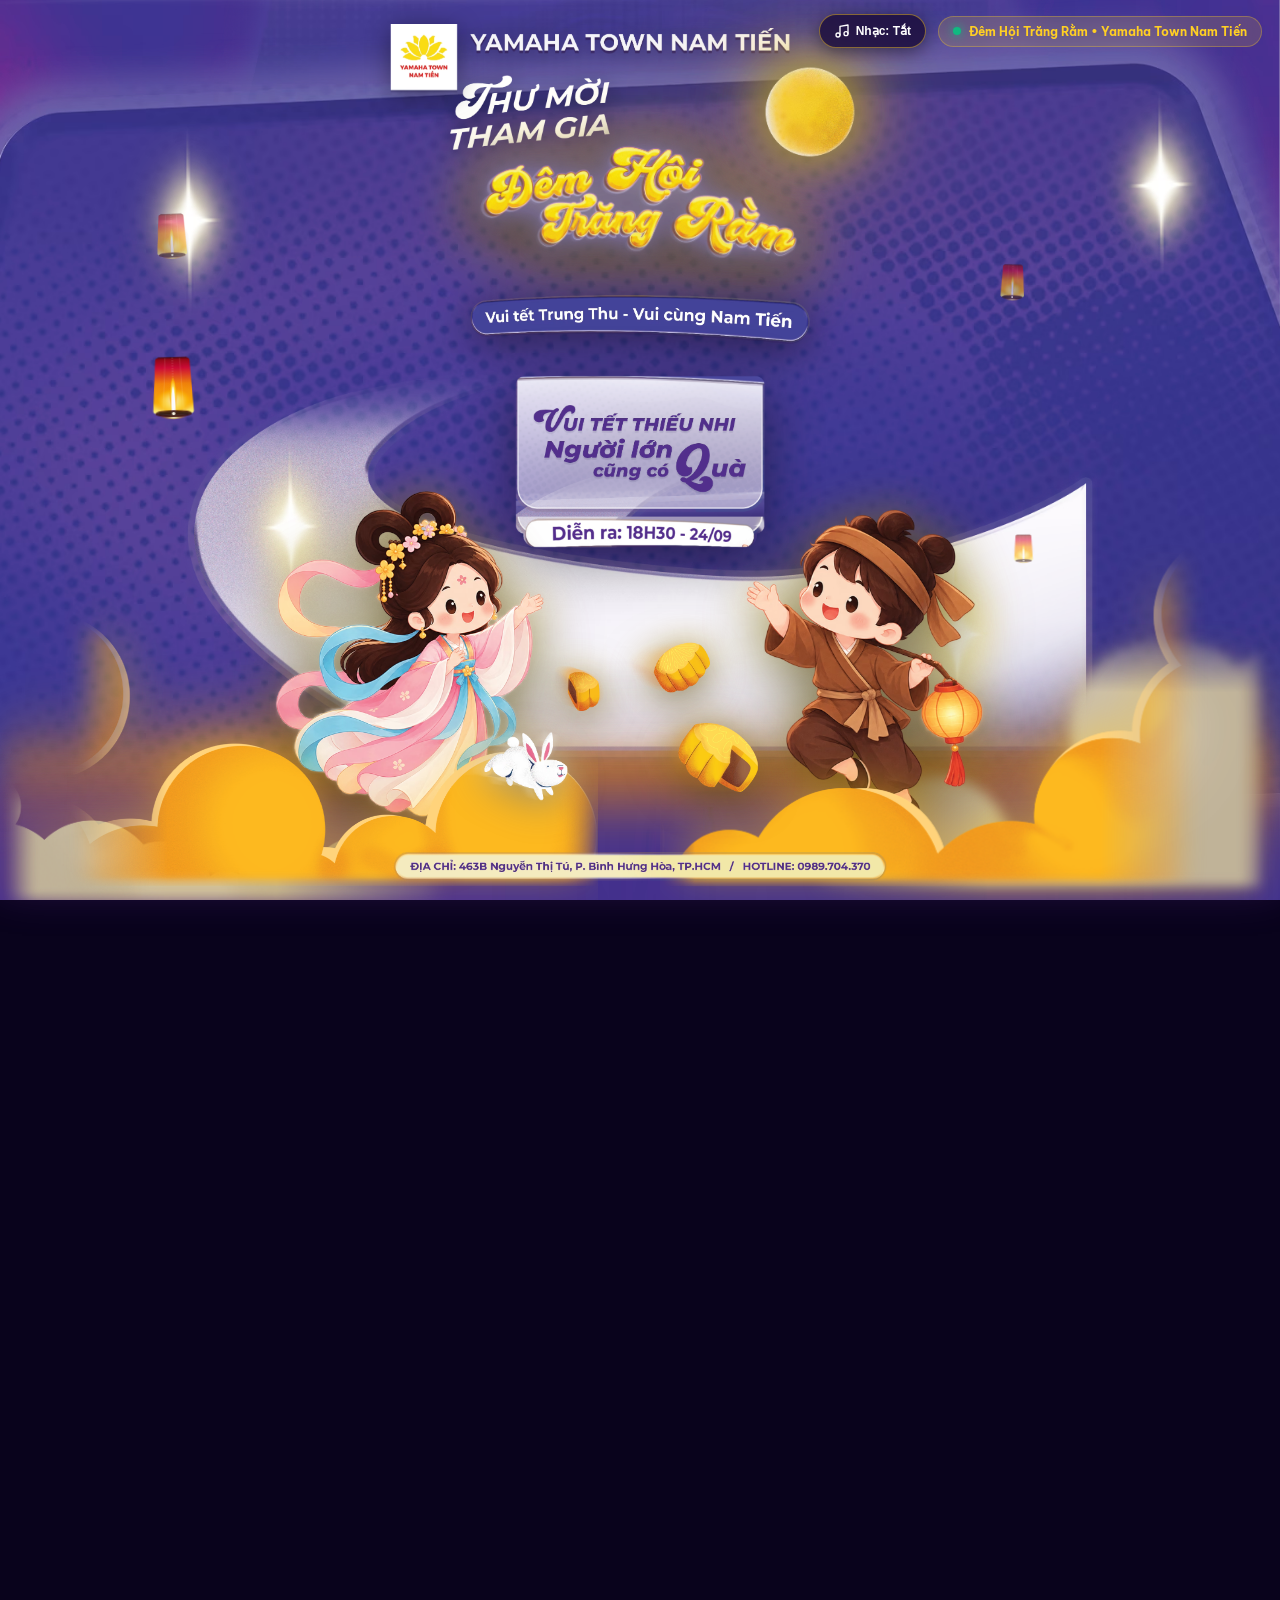
==== commit a9c85e66: "fix(ios): restore instant touch responsiveness on form inputs and eliminate curtain overlay blocking" ====
--- a/index.html
+++ b/index.html
@@ -7,8 +7,8 @@
   <link rel="preconnect" href="https://fonts.googleapis.com">
   <link rel="preconnect" href="https://fonts.gstatic.com" crossorigin>
   <link href="https://fonts.googleapis.com/css2?family=Be+Vietnam+Pro:ital,wght@0,400;0,600;0,700;0,800;0,900;1,700&family=Montserrat:wght@700;800;900&display=swap" rel="stylesheet">
-  <link rel="stylesheet" href="styles.css?v=5.9">
-  <link rel="stylesheet" href="sky-lanterns.css?v=5.9">
+  <link rel="stylesheet" href="styles.css?v=6.0">
+  <link rel="stylesheet" href="sky-lanterns.css?v=6.0">
 </head>
 <body>
   <header class="top-controls">
@@ -352,7 +352,7 @@
   <script src="vendor/lenis.min.js"></script>
   <script src="vendor/gsap.min.js"></script>
   <script src="vendor/ScrollTrigger.min.js"></script>
-  <script src="script.js?v=5.9"></script>
-  <script src="sky-lanterns.js?v=5.9" defer></script>
+  <script src="script.js?v=6.0"></script>
+  <script src="sky-lanterns.js?v=6.0" defer></script>
 </body>
 </html>
--- a/styles.css
+++ b/styles.css
@@ -46,8 +46,14 @@
   text-size-adjust: 100%;
 }
 
-input, textarea, select, button {
+button, .btn, .ctrl-btn, .action-btn {
   touch-action: manipulation;
+}
+
+input, textarea, select {
+  touch-action: auto;
+  -webkit-user-select: text;
+  user-select: text;
 }
 
 .top-controls {
@@ -143,7 +149,7 @@
   height: 100dvh;
   z-index: 30;
   overflow: hidden;
-  pointer-events: auto;
+  pointer-events: none;
   contain: layout paint;
 }
 
@@ -1362,7 +1368,8 @@
   backdrop-filter: blur(16px);
   -webkit-backdrop-filter: blur(16px);
   position: relative;
-  z-index: 51;
+  z-index: 210;
+  pointer-events: auto;
   will-change: transform, opacity;
 }
 
@@ -1433,6 +1440,9 @@
   font-size: 12px;
   font-weight: 700;
   color: rgba(255, 255, 255, 0.92);
+  cursor: pointer;
+  pointer-events: auto;
+  touch-action: manipulation;
 }
 
 .form-group input,
@@ -1447,7 +1457,14 @@
   font-family: inherit;
   outline: none;
   transition: all 0.2s;
-  touch-action: manipulation;
+  touch-action: auto !important;
+  -webkit-user-select: text !important;
+  user-select: text !important;
+  pointer-events: auto !important;
+  cursor: text;
+  position: relative;
+  z-index: 220;
+  -webkit-tap-highlight-color: rgba(255, 207, 36, 0.25);
 }
 
 .form-group input:focus,
@@ -2140,7 +2157,7 @@
     height: 100dvh;
     z-index: 30;
     overflow: hidden;
-    pointer-events: auto;
+    pointer-events: none;
   }
 
   .festival-stage-curtain,
@@ -2345,6 +2362,10 @@
   .form-group input,
   .form-group select {
     font-size: 16px !important;
+    touch-action: auto !important;
+    -webkit-user-select: text !important;
+    user-select: text !important;
+    pointer-events: auto !important;
   }
 
   .submit-btn {
--- a/sky-lanterns.css
+++ b/sky-lanterns.css
@@ -329,7 +329,10 @@
   margin-bottom: 12px;
   transition: border-color 0.2s, background 0.2s;
   box-shadow: inset 0 2px 4px rgba(0, 0, 0, 0.04);
-  touch-action: manipulation;
+  touch-action: auto !important;
+  -webkit-user-select: text !important;
+  user-select: text !important;
+  pointer-events: auto !important;
 }
 
 .parchment-textarea:focus {
@@ -353,7 +356,10 @@
   margin-bottom: 22px;
   transition: border-color 0.2s, background 0.2s;
   box-shadow: inset 0 2px 4px rgba(0, 0, 0, 0.03);
-  touch-action: manipulation;
+  touch-action: auto !important;
+  -webkit-user-select: text !important;
+  user-select: text !important;
+  pointer-events: auto !important;
 }
 
 .parchment-input:focus {
@@ -406,10 +412,18 @@
   .parchment-textarea {
     height: 85px;
     font-size: 16px !important;
+    touch-action: auto !important;
+    -webkit-user-select: text !important;
+    user-select: text !important;
+    pointer-events: auto !important;
   }
 
   .parchment-input {
     font-size: 16px !important;
+    touch-action: auto !important;
+    -webkit-user-select: text !important;
+    user-select: text !important;
+    pointer-events: auto !important;
   }
 
   .parchment-btn {
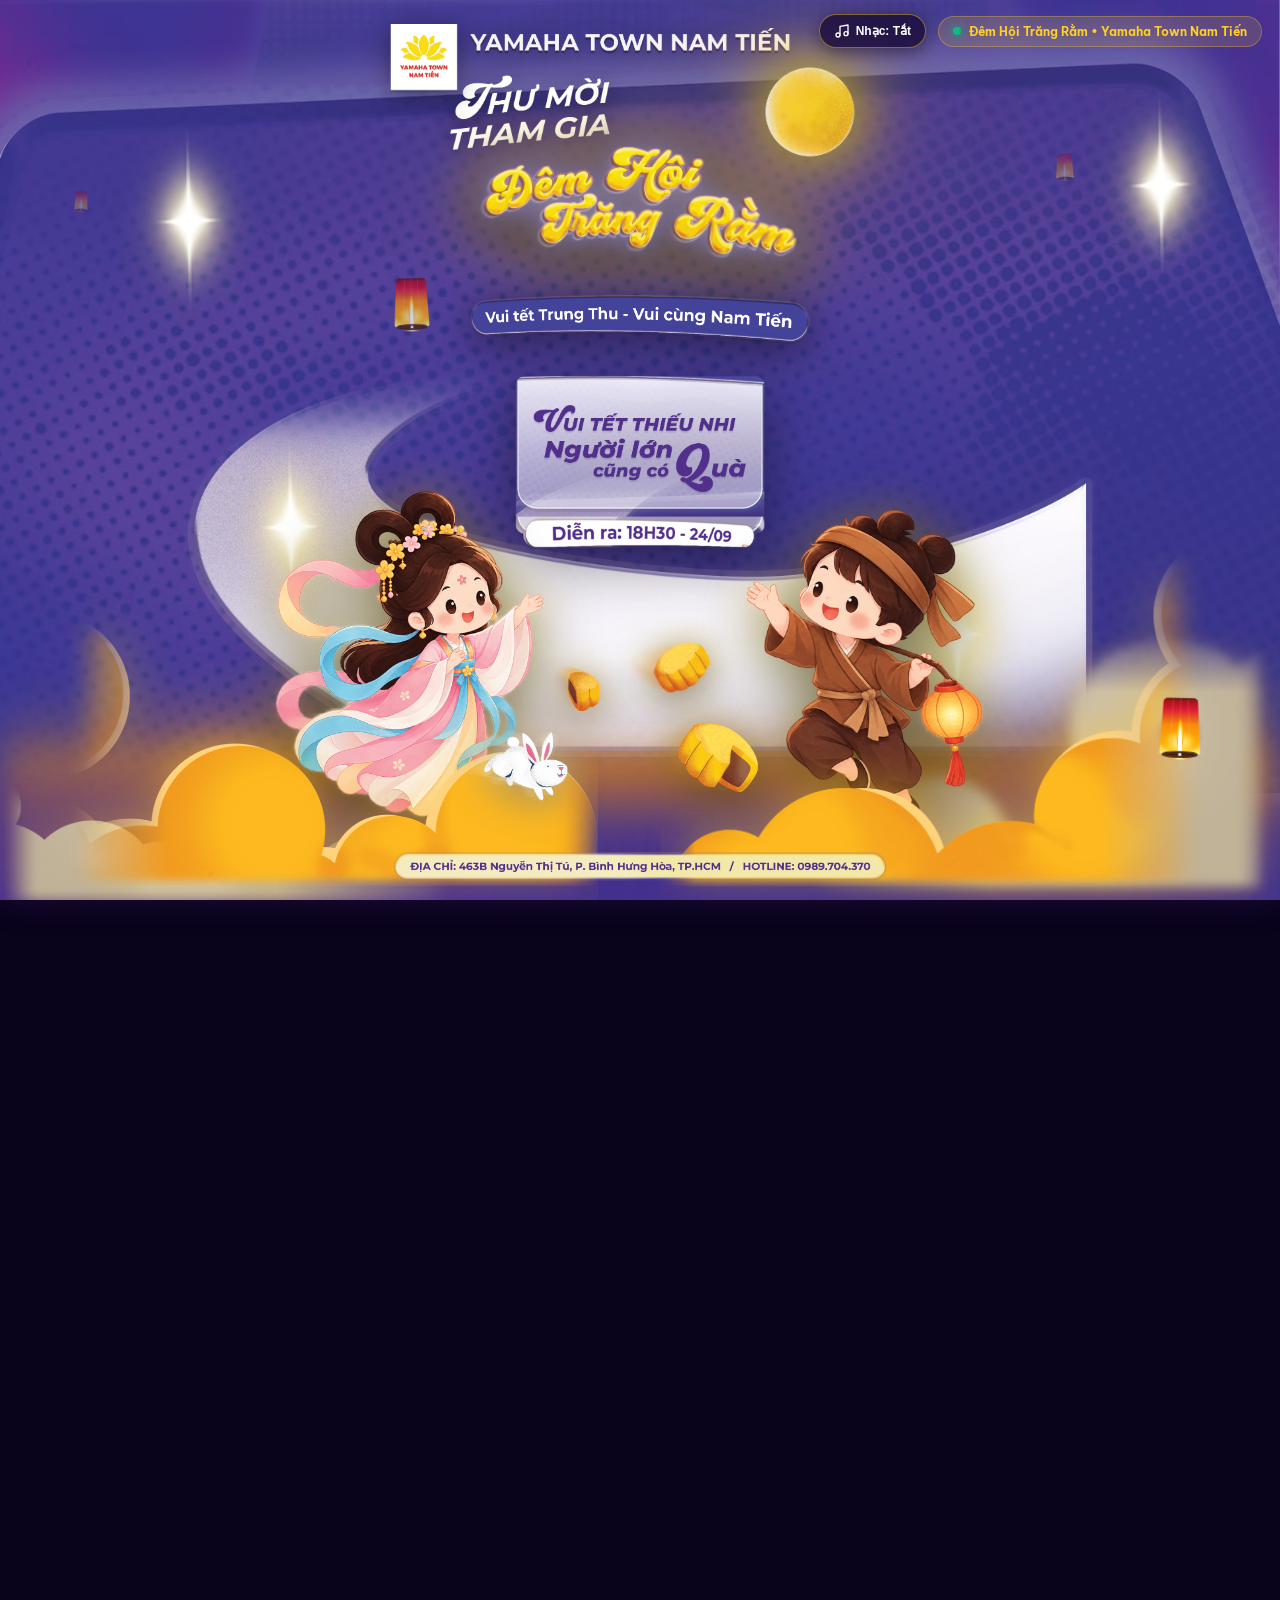
==== commit 327c1ff3: "fix(scroll): eliminate flyer overlay tap blockage and push form smoothly up on scroll" ====
--- a/index.html
+++ b/index.html
@@ -7,8 +7,8 @@
   <link rel="preconnect" href="https://fonts.googleapis.com">
   <link rel="preconnect" href="https://fonts.gstatic.com" crossorigin>
   <link href="https://fonts.googleapis.com/css2?family=Be+Vietnam+Pro:ital,wght@0,400;0,600;0,700;0,800;0,900;1,700&family=Montserrat:wght@700;800;900&display=swap" rel="stylesheet">
-  <link rel="stylesheet" href="styles.css?v=6.0">
-  <link rel="stylesheet" href="sky-lanterns.css?v=6.0">
+  <link rel="stylesheet" href="styles.css?v=6.1">
+  <link rel="stylesheet" href="sky-lanterns.css?v=6.1">
 </head>
 <body>
   <header class="top-controls">
@@ -352,7 +352,7 @@
   <script src="vendor/lenis.min.js"></script>
   <script src="vendor/gsap.min.js"></script>
   <script src="vendor/ScrollTrigger.min.js"></script>
-  <script src="script.js?v=6.0"></script>
-  <script src="sky-lanterns.js?v=6.0" defer></script>
+  <script src="script.js?v=6.1"></script>
+  <script src="sky-lanterns.js?v=6.1" defer></script>
 </body>
 </html>
--- a/styles.css
+++ b/styles.css
@@ -151,6 +151,13 @@
   overflow: hidden;
   pointer-events: none;
   contain: layout paint;
+}
+
+.hero-curtain-wrapper.is-opening,
+.hero-curtain-wrapper.is-opening *,
+.layer-dia-chi.is-opening,
+.layer-dia-chi.is-opening * {
+  pointer-events: none !important;
 }
 
 .festival-stage-curtain,
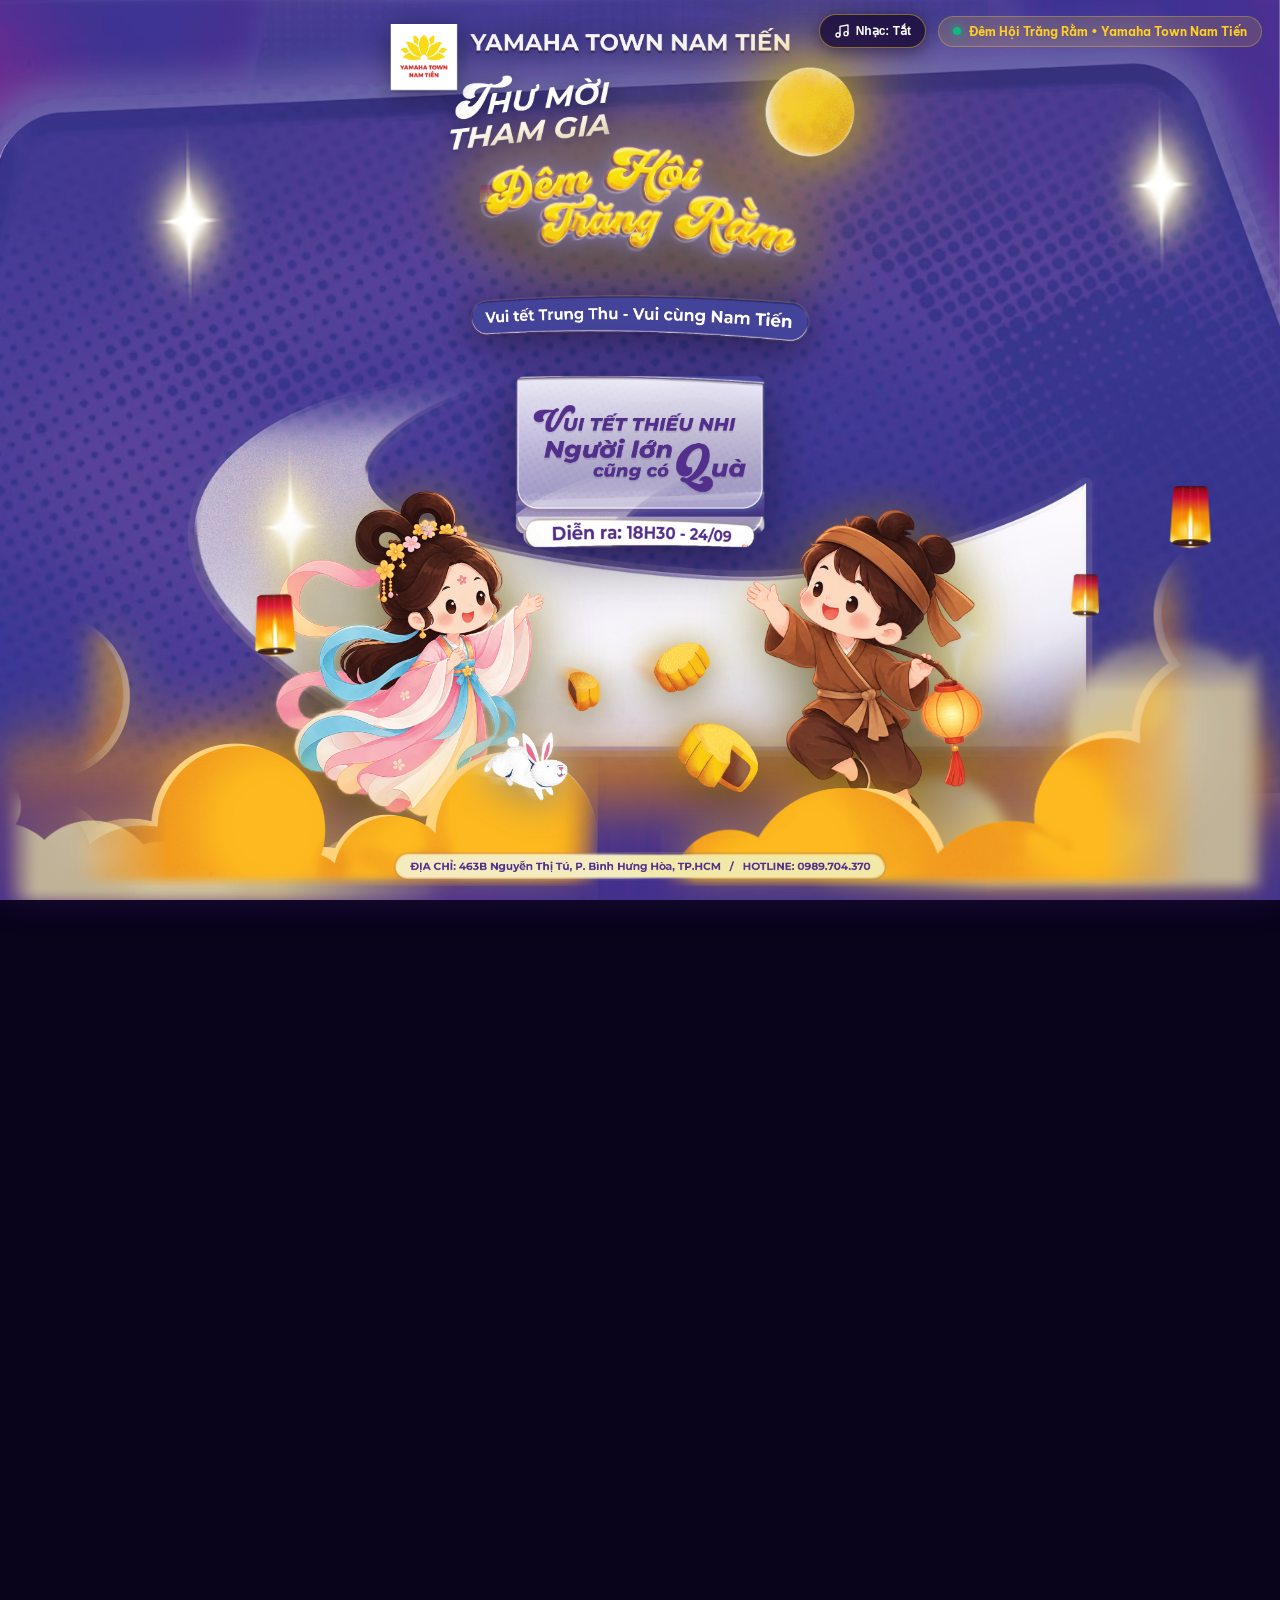
==== commit c392dcfb: "fix(timing): restore original relaxed scroll timing while maintaining flyer pass-through and smooth " ====
--- a/index.html
+++ b/index.html
@@ -7,8 +7,8 @@
   <link rel="preconnect" href="https://fonts.googleapis.com">
   <link rel="preconnect" href="https://fonts.gstatic.com" crossorigin>
   <link href="https://fonts.googleapis.com/css2?family=Be+Vietnam+Pro:ital,wght@0,400;0,600;0,700;0,800;0,900;1,700&family=Montserrat:wght@700;800;900&display=swap" rel="stylesheet">
-  <link rel="stylesheet" href="styles.css?v=6.1">
-  <link rel="stylesheet" href="sky-lanterns.css?v=6.1">
+  <link rel="stylesheet" href="styles.css?v=6.2">
+  <link rel="stylesheet" href="sky-lanterns.css?v=6.2">
 </head>
 <body>
   <header class="top-controls">
@@ -352,7 +352,7 @@
   <script src="vendor/lenis.min.js"></script>
   <script src="vendor/gsap.min.js"></script>
   <script src="vendor/ScrollTrigger.min.js"></script>
-  <script src="script.js?v=6.1"></script>
-  <script src="sky-lanterns.js?v=6.1" defer></script>
+  <script src="script.js?v=6.2"></script>
+  <script src="sky-lanterns.js?v=6.2" defer></script>
 </body>
 </html>
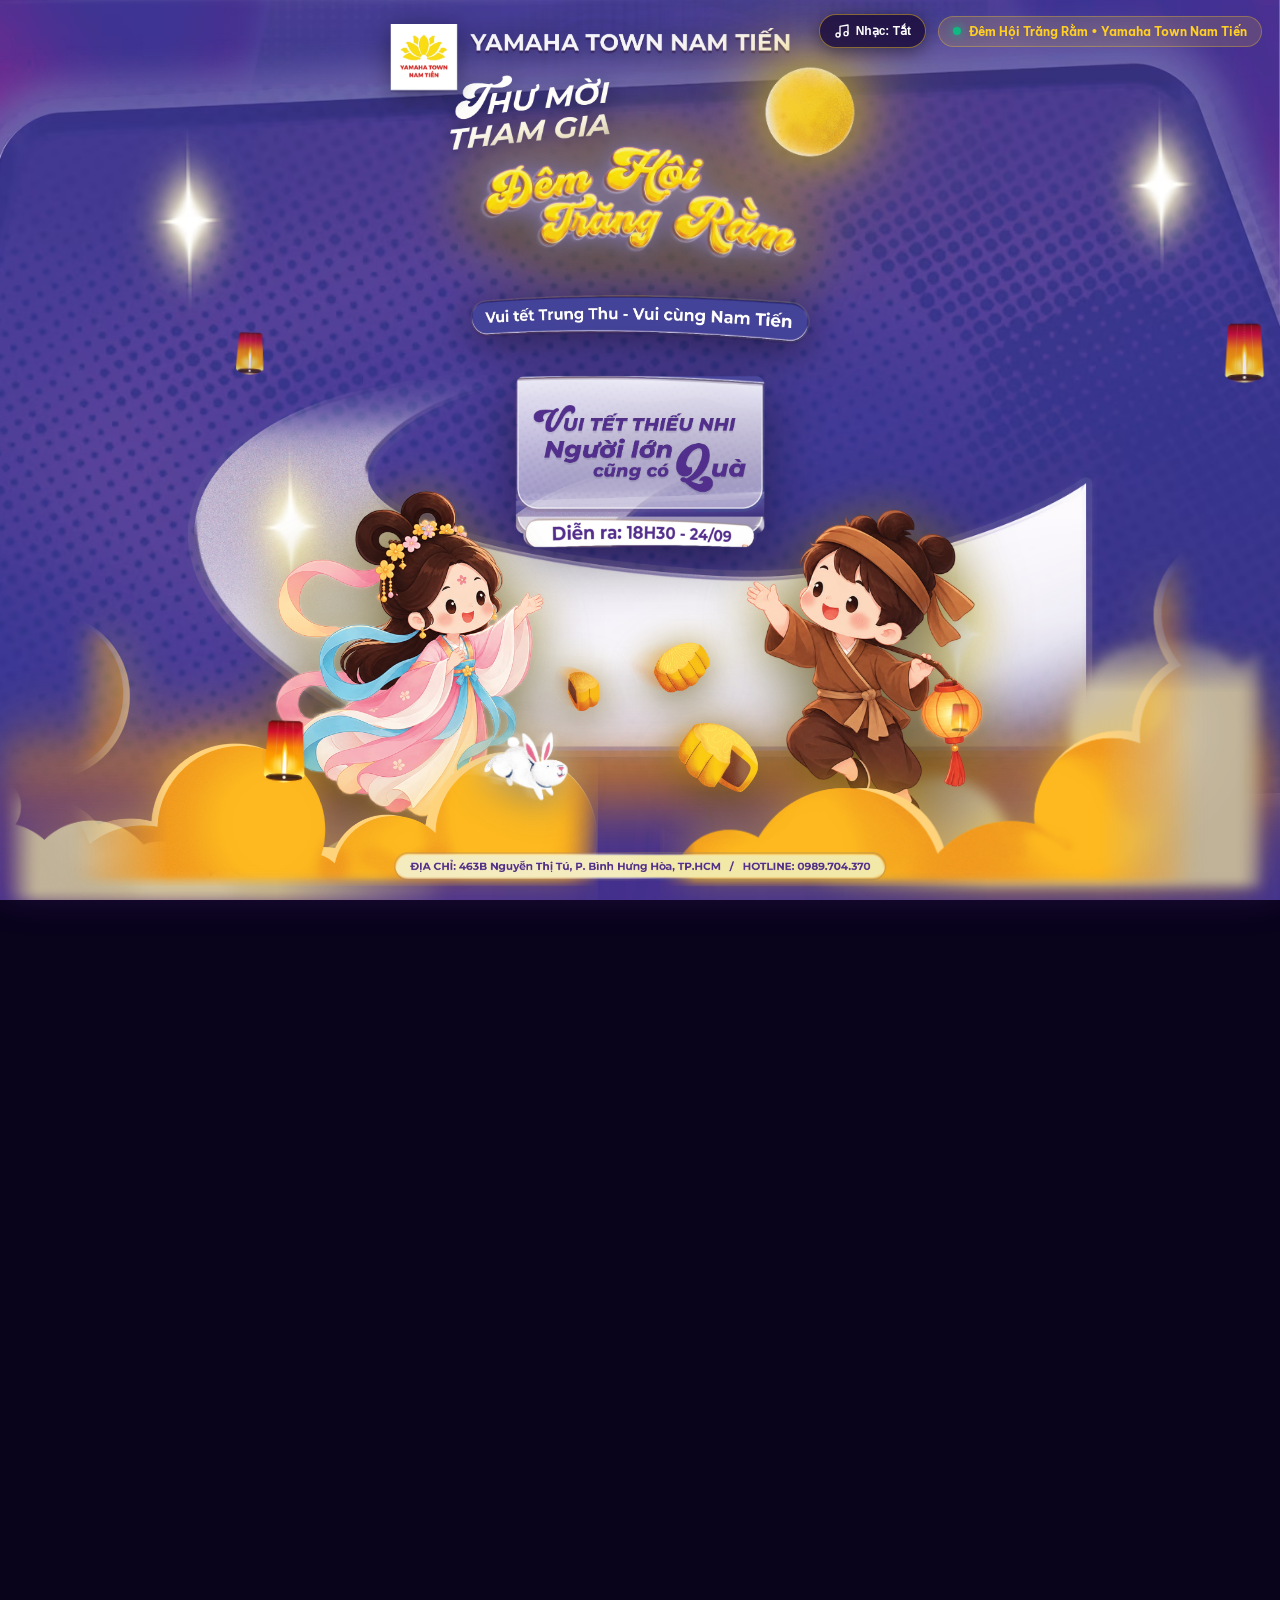
==== commit eebc77bd: "fix(scroll-hint): elevate scroll hint above layers and hotline with dedicated fixed stacking context" ====
--- a/index.html
+++ b/index.html
@@ -7,8 +7,8 @@
   <link rel="preconnect" href="https://fonts.googleapis.com">
   <link rel="preconnect" href="https://fonts.gstatic.com" crossorigin>
   <link href="https://fonts.googleapis.com/css2?family=Be+Vietnam+Pro:ital,wght@0,400;0,600;0,700;0,800;0,900;1,700&family=Montserrat:wght@700;800;900&display=swap" rel="stylesheet">
-  <link rel="stylesheet" href="styles.css?v=6.2">
-  <link rel="stylesheet" href="sky-lanterns.css?v=6.2">
+  <link rel="stylesheet" href="styles.css?v=6.3">
+  <link rel="stylesheet" href="sky-lanterns.css?v=6.3">
 </head>
 <body>
   <header class="top-controls">
@@ -155,12 +155,6 @@
           <img src="element/image-idea/frame.avif" alt="Chân viền" class="layer-img full-fit">
         </div>
       </div>
-      <div class="scroll-hint-minimal" id="scrollHint" role="button" tabindex="0" title="Cuộn xuống để mở hội">
-        <span class="scroll-hint-text">Cuộn xuống</span>
-        <svg class="scroll-hint-icon" viewBox="0 0 24 24" fill="none" stroke="currentColor" stroke-width="2.2" stroke-linecap="round" stroke-linejoin="round">
-          <polyline points="6 9 12 15 18 9"></polyline>
-        </svg>
-      </div>
     </div>
   </div>
   <footer class="layer-dia-chi" data-order="19" id="heroDiaChi">
@@ -171,6 +165,12 @@
       </picture>
     </a>
   </footer>
+  <div class="scroll-hint-minimal" id="scrollHint" role="button" tabindex="0" title="Cuộn xuống để mở hội">
+    <span class="scroll-hint-text">Cuộn xuống</span>
+    <svg class="scroll-hint-icon" viewBox="0 0 24 24" fill="none" stroke="currentColor" stroke-width="2.2" stroke-linecap="round" stroke-linejoin="round">
+      <polyline points="6 9 12 15 18 9"></polyline>
+    </svg>
+  </div>
   <section class="section-register" id="sectionRegister">
     <div class="form-cosmic-universe" aria-hidden="true">
       <div class="cosmic-nebula nebula-1"></div>
@@ -352,7 +352,7 @@
   <script src="vendor/lenis.min.js"></script>
   <script src="vendor/gsap.min.js"></script>
   <script src="vendor/ScrollTrigger.min.js"></script>
-  <script src="script.js?v=6.2"></script>
-  <script src="sky-lanterns.js?v=6.2" defer></script>
+  <script src="script.js?v=6.3"></script>
+  <script src="sky-lanterns.js?v=6.3" defer></script>
 </body>
 </html>
--- a/styles.css
+++ b/styles.css
@@ -156,7 +156,9 @@
 .hero-curtain-wrapper.is-opening,
 .hero-curtain-wrapper.is-opening *,
 .layer-dia-chi.is-opening,
-.layer-dia-chi.is-opening * {
+.layer-dia-chi.is-opening *,
+.scroll-hint-minimal.is-opening,
+.scroll-hint-minimal.is-opening * {
   pointer-events: none !important;
 }
 
@@ -459,9 +461,9 @@
 }
 
 .scroll-hint-minimal {
-  position: absolute;
-  bottom: 76px;
-  bottom: max(76px, calc(env(safe-area-inset-bottom, 0px) + 70px));
+  position: fixed;
+  bottom: 84px;
+  bottom: max(84px, calc(env(safe-area-inset-bottom, 0px) + 78px));
   left: 50%;
   transform: translateX(-50%);
   display: inline-flex;
@@ -475,7 +477,7 @@
   box-shadow: none;
   padding: 4px 10px;
   color: #ffffff;
-  z-index: 55;
+  z-index: 140;
   pointer-events: auto;
   cursor: pointer;
   user-select: none;
@@ -2599,7 +2601,7 @@
   }
 
   .scroll-hint-minimal {
-    bottom: 46px;
+    bottom: 74px;
     padding: 4px 10px;
     gap: 2.5px;
   }
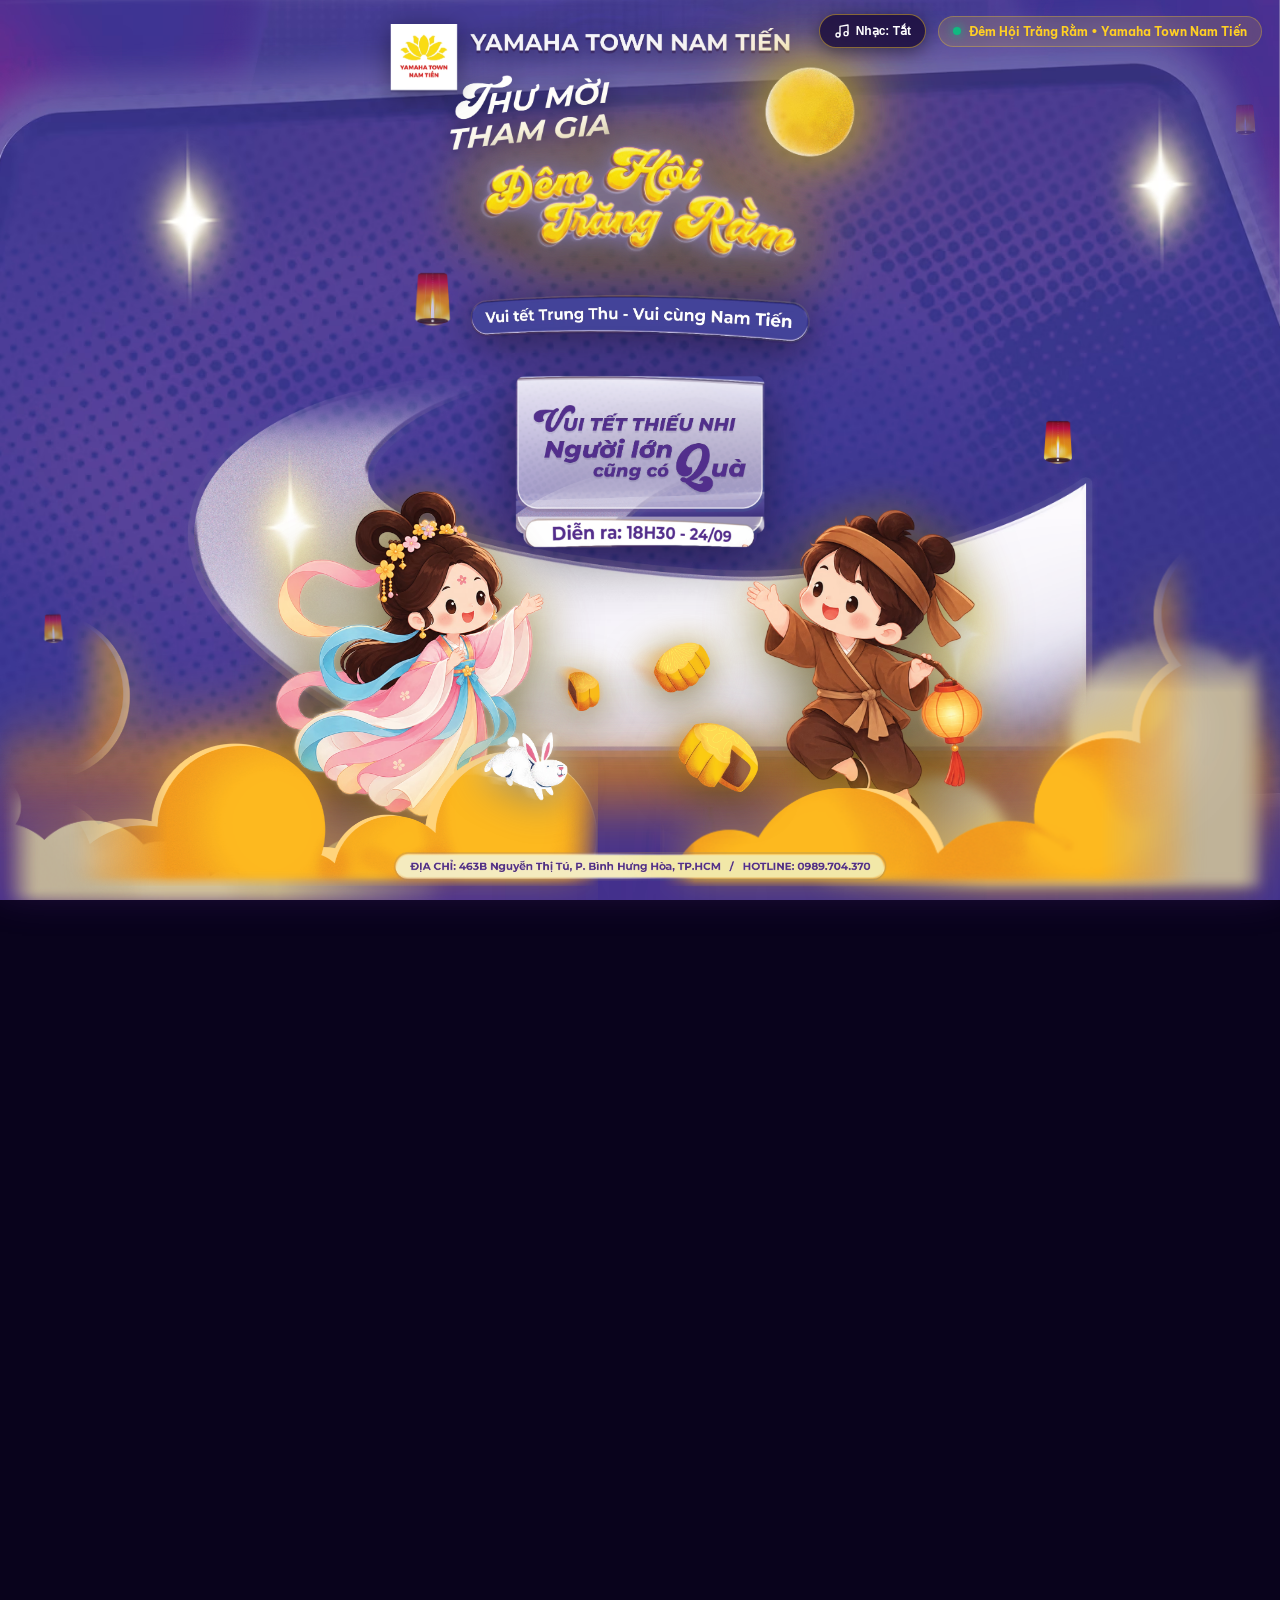
==== commit f79c7afa: "fix(form): eliminate network await delay for instant smooth registration submission" ====
--- a/index.html
+++ b/index.html
@@ -7,8 +7,8 @@
   <link rel="preconnect" href="https://fonts.googleapis.com">
   <link rel="preconnect" href="https://fonts.gstatic.com" crossorigin>
   <link href="https://fonts.googleapis.com/css2?family=Be+Vietnam+Pro:ital,wght@0,400;0,600;0,700;0,800;0,900;1,700&family=Montserrat:wght@700;800;900&display=swap" rel="stylesheet">
-  <link rel="stylesheet" href="styles.css?v=6.3">
-  <link rel="stylesheet" href="sky-lanterns.css?v=6.3">
+  <link rel="stylesheet" href="styles.css?v=6.4">
+  <link rel="stylesheet" href="sky-lanterns.css?v=6.4">
 </head>
 <body>
   <header class="top-controls">
@@ -352,7 +352,7 @@
   <script src="vendor/lenis.min.js"></script>
   <script src="vendor/gsap.min.js"></script>
   <script src="vendor/ScrollTrigger.min.js"></script>
-  <script src="script.js?v=6.3"></script>
-  <script src="sky-lanterns.js?v=6.3" defer></script>
+  <script src="script.js?v=6.4"></script>
+  <script src="sky-lanterns.js?v=6.4" defer></script>
 </body>
 </html>
